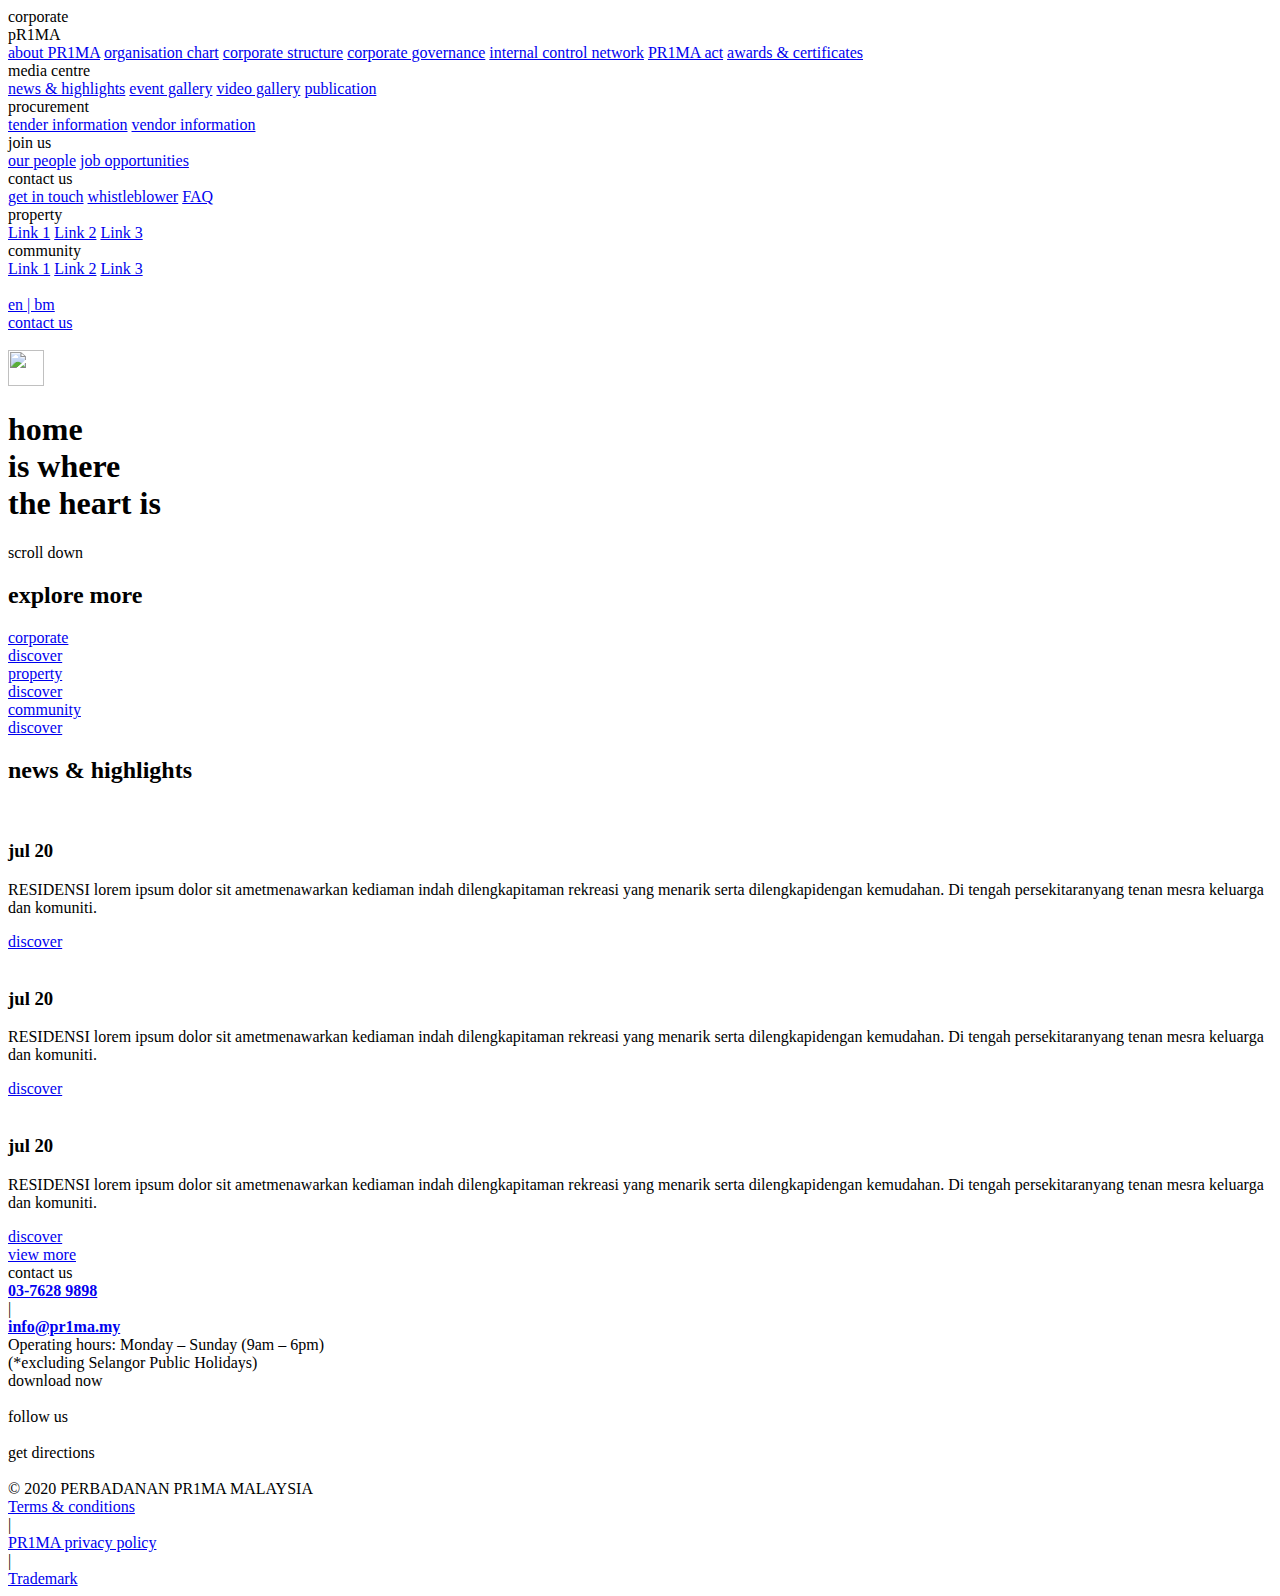
==== index.html @ 443a813d "Add files via upload" ====
<!DOCTYPE html><!--  This site was created in Webflow. http://www.webflow.com  -->
<!--  Last Published: Mon Nov 16 2020 06:58:53 GMT+0000 (Coordinated Universal Time)  -->
<html data-wf-page="5faaa7da09083e7a728474be" data-wf-site="5faaa7da09083e399f8474bd">
<head>
  <meta charset="utf-8">
  <title>PR1MA</title>
  <meta content="width=device-width, initial-scale=1" name="viewport">
  <meta content="Webflow" name="generator">
  <link href="css/normalize.css" rel="stylesheet" type="text/css">
  <link href="css/webflow.css" rel="stylesheet" type="text/css">
  <link href="css/pr1ma.webflow.css" rel="stylesheet" type="text/css">
  <script src="https://ajax.googleapis.com/ajax/libs/webfont/1.6.26/webfont.js" type="text/javascript"></script>
  <script type="text/javascript">WebFont.load({  google: {    families: ["Roboto:300,300italic,regular,500,700"]  }});</script>
  <!-- [if lt IE 9]><script src="https://cdnjs.cloudflare.com/ajax/libs/html5shiv/3.7.3/html5shiv.min.js" type="text/javascript"></script><![endif] -->
  <script type="text/javascript">!function(o,c){var n=c.documentElement,t=" w-mod-";n.className+=t+"js",("ontouchstart"in o||o.DocumentTouch&&c instanceof DocumentTouch)&&(n.className+=t+"touch")}(window,document);</script>
  <link href="images/favicon.png" rel="shortcut icon" type="image/x-icon">
  <link href="images/webclip.png" rel="apple-touch-icon">
</head>
<body>
  <div class="hero-section">
    <div data-collapse="medium" data-animation="default" data-duration="400" role="banner" class="navbar-section w-nav">
      <div class="navbar">
        <div class="navlinkwrapper">
          <div data-hover="1" data-delay="100" class="w-dropdown">
            <div class="navlinkitem w-dropdown-toggle">
              <div>corporate</div>
            </div>
            <nav class="dropdown-list w-dropdown-list">
              <div class="navlinkblock main">
                <div class="navlinkheader">
                  <div>pR1MA</div>
                </div>
                <a href="#" class="dropdown-link w-dropdown-link">about PR1MA</a>
                <a href="#" class="dropdown-link w-dropdown-link">organisation chart</a>
                <a href="#" class="dropdown-link w-dropdown-link">corporate structure</a>
                <a href="#" class="dropdown-link w-dropdown-link">corporate governance</a>
                <a href="#" class="dropdown-link w-dropdown-link">internal control network</a>
                <a href="#" class="dropdown-link w-dropdown-link">PR1MA act</a>
                <a href="#" class="dropdown-link w-dropdown-link">awards &amp; certificates</a>
              </div>
              <div class="divider"></div>
              <div class="navlinkblock">
                <div class="navlinkheader">
                  <div>media centre</div>
                </div>
                <a href="#" class="dropdown-link w-dropdown-link">news &amp; highlights</a>
                <a href="#" class="dropdown-link w-dropdown-link">event gallery</a>
                <a href="#" class="dropdown-link w-dropdown-link">video gallery</a>
                <a href="#" class="dropdown-link w-dropdown-link">publication</a>
              </div>
              <div class="divider"></div>
              <div class="navlinkblock">
                <div class="navlinkheader">
                  <div>procurement</div>
                </div>
                <a href="#" class="dropdown-link w-dropdown-link">tender information</a>
                <a href="#" class="dropdown-link w-dropdown-link">vendor information</a>
              </div>
              <div class="divider"></div>
              <div class="navlinkblock">
                <div class="navlinkheader">
                  <div>join us</div>
                </div>
                <a href="#" class="dropdown-link w-dropdown-link">our people</a>
                <a href="#" class="dropdown-link w-dropdown-link">job opportunities</a>
              </div>
              <div class="divider"></div>
              <div class="navlinkblock">
                <div class="navlinkheader">
                  <div>contact us</div>
                </div>
                <a href="#" class="dropdown-link w-dropdown-link">get in touch</a>
                <a href="#" class="dropdown-link w-dropdown-link">whistleblower</a>
                <a href="#" class="dropdown-link w-dropdown-link">FAQ</a>
              </div>
            </nav>
          </div>
          <div data-hover="1" data-delay="100" class="w-dropdown">
            <div class="navlinkitem w-dropdown-toggle">
              <div>property</div>
            </div>
            <nav class="w-dropdown-list">
              <a href="#" class="w-dropdown-link">Link 1</a>
              <a href="#" class="w-dropdown-link">Link 2</a>
              <a href="#" class="w-dropdown-link">Link 3</a>
            </nav>
          </div>
          <div data-hover="1" data-delay="100" class="w-dropdown">
            <div class="navlinkitem w-dropdown-toggle">
              <div>community</div>
            </div>
            <nav class="w-dropdown-list">
              <a href="#" class="w-dropdown-link">Link 1</a>
              <a href="#" class="w-dropdown-link">Link 2</a>
              <a href="#" class="w-dropdown-link">Link 3</a>
            </nav>
          </div>
        </div>
        <a href="index.html" aria-current="page" class="brand w-inline-block w--current"><img src="images/NavBar-Logo.svg" loading="lazy" width="128" alt=""></a>
        <div class="navlinkwrapper">
          <a href="#" class="navlinkitem w-inline-block">
            <div>en | bm</div>
          </a>
          <a href="#" class="navlinkitem w-inline-block">
            <div>contact us</div>
          </a>
          <div class="navlinkitem separator"></div>
          <a href="#" class="navlinkitem w-inline-block"><img src="images/PR1MA-User.svg" loading="lazy" width="20" alt=""></a>
          <a href="#" class="navlinkitem w-inline-block"><img src="images/PR1MA-Star.svg" loading="lazy" width="20" alt=""></a>
          <a href="#" class="navlinkitem w-inline-block"><img src="images/PR1MA-Search.svg" loading="lazy" width="20" alt=""></a>
        </div>
      </div>
      <div class="w-nav-button">
        <div class="w-icon-nav-menu"></div>
      </div>
    </div>
    <div class="herocontainer">
      <div class="socialwrapper">
        <a href="#" class="herolink w-inline-block"><img src="images/Facebook-Dark-icon.svg" loading="lazy" width="36" height="36" alt=""></a>
        <a href="#" class="w-inline-block"><img src="images/Instagram-Dark-icon.svg" loading="lazy" width="36" alt=""></a>
      </div>
      <div class="herocontent">
        <h1 class="heroh1">home <br><span class="text-span-2">is where <br>the heart is</span></h1>
        <div data-animation="slide" data-duration="500" data-infinite="1" class="heroslider w-slider">
          <div class="w-slider-mask">
            <div class="slide-2 w-slide"></div>
            <div class="slide w-slide"></div>
          </div>
          <div class="left-arrow w-slider-arrow-left">
            <div class="w-icon-slider-left"></div>
          </div>
          <div class="right-arrow w-slider-arrow-right">
            <div class="w-icon-slider-right"></div>
          </div>
          <div class="slide-nav w-slider-nav w-round"></div>
        </div>
      </div>
      <div class="scrolldown">
        <div data-w-id="afb7ff33-f8f4-1772-3a0a-4f8589d5a8f6" data-animation-type="lottie" data-src="documents/lottieflow-scroll-down-01-29327b-easey.json" data-loop="1" data-direction="1" data-autoplay="1" data-is-ix2-target="0" data-renderer="svg" data-default-duration="3.04" data-duration="0" class="lottie-animation"></div>
        <div>scroll down</div>
      </div>
    </div>
  </div>
  <div class="main-section">
    <div class="maincontainer">
      <h2>explore more</h2>
      <div class="line"></div>
      <div class="explorecontainer">
        <a href="#" class="maincard corporate w-inline-block">
          <div>corporate</div>
          <div class="button discover light">
            <div>discover</div>
          </div>
        </a>
        <a href="#" class="maincard property w-inline-block">
          <div>property</div>
          <div class="button discover light">
            <div>discover</div>
          </div>
        </a>
        <a href="#" class="maincard community w-inline-block">
          <div>community</div>
          <div class="button discover light">
            <div>discover</div>
          </div>
        </a>
      </div>
      <h2>news &amp; highlights</h2>
      <div class="line"></div>
      <div class="newscontainer">
        <div class="subcard">
          <div class="subcardimage"><img src="images/Family-at-dining-table.jpg" loading="lazy" sizes="(max-width: 479px) 118.66320037841797px, (max-width: 767px) 25vw, (max-width: 991px) 24vw, 230.00001525878906px" srcset="images/Family-at-dining-table-p-500.jpeg 500w, images/Family-at-dining-table-p-800.jpeg 800w, images/Family-at-dining-table.jpg 882w" alt="" class="newsimage"></div>
          <div class="subcardcontent">
            <h3 class="date">jul 20</h3>
            <p class="p-sub">RESIDENSI lorem ipsum dolor sit ametmenawarkan kediaman indah dilengkapitaman rekreasi yang menarik serta dilengkapidengan kemudahan. Di tengah persekitaranyang tenan mesra keluarga dan komuniti.</p>
            <a href="#" class="button discover w-inline-block">
              <div>discover</div>
            </a>
          </div>
        </div>
        <div class="subcard">
          <div class="subcardimage"><img src="images/Interior_01.jpg" loading="lazy" alt="" class="newsimage"></div>
          <div class="subcardcontent">
            <h3 class="date">jul 20</h3>
            <p class="p-sub">RESIDENSI lorem ipsum dolor sit ametmenawarkan kediaman indah dilengkapitaman rekreasi yang menarik serta dilengkapidengan kemudahan. Di tengah persekitaranyang tenan mesra keluarga dan komuniti.</p>
            <a href="#" class="button discover w-inline-block">
              <div>discover</div>
            </a>
          </div>
        </div>
        <div class="subcard">
          <div class="subcardimage"><img src="images/Interior_02.jpg" loading="lazy" alt="" class="newsimage"></div>
          <div class="subcardcontent">
            <h3 class="date">jul 20</h3>
            <p class="p-sub">RESIDENSI lorem ipsum dolor sit ametmenawarkan kediaman indah dilengkapitaman rekreasi yang menarik serta dilengkapidengan kemudahan. Di tengah persekitaranyang tenan mesra keluarga dan komuniti.</p>
            <a href="#" class="button discover w-inline-block">
              <div>discover</div>
            </a>
          </div>
        </div>
      </div>
      <a href="#" class="button viewmore w-inline-block">
        <div>view more</div>
      </a>
    </div>
  </div>
  <div class="footer-section">
    <div class="footercontainer">
      <div class="footerlinkswrapper">
        <div class="footertitle">contact us</div>
        <div class="footerlinks">
          <a href="#" class="phone"><strong>03-7628 9898</strong></a>
          <div class="text-block"><span class="text-span">|</span></div>
          <a href="mailto:info@pr1ma.my" class="email"><strong>info@pr1ma.my</strong></a>
        </div>
        <div>Operating hours: Monday – Sunday (9am – 6pm)</div>
        <div><span class="text-span">(*excluding Selangor Public Holidays)</span></div>
      </div>
      <div class="footerlinkswrapper">
        <div class="footertitle">download now</div>
        <div class="footerlinks">
          <a href="#" class="w-inline-block"><img src="images/PlayStore.svg" loading="lazy" width="100" alt=""></a>
          <a href="#" class="w-inline-block"><img src="images/AppStore.svg" loading="lazy" width="100" alt=""></a>
        </div>
      </div>
      <div class="footerlinkswrapper">
        <div class="footertitle">follow us</div>
        <div class="footerlinks">
          <a href="#" class="footerlinkitem w-inline-block"><img src="images/Facebook-icon.svg" loading="lazy" height="24" alt=""></a>
          <a href="#" class="footerlinkitem w-inline-block"><img src="images/Instagram-icon.svg" loading="lazy" height="24" alt=""></a>
          <a href="#" class="w-inline-block"><img src="images/YouTube-icon.svg" loading="lazy" height="24" alt=""></a>
        </div>
      </div>
      <div class="footerlinkswrapper">
        <div class="footertitle">get directions</div>
        <div class="footerlinks">
          <a href="#" class="footerlinkitem w-inline-block"><img src="images/GoogleMaps-icon.svg" loading="lazy" height="24" alt=""></a>
          <a href="#" class="footerlinkitem w-inline-block"><img src="images/Waze-icon.svg" loading="lazy" height="24" alt=""></a>
        </div>
      </div>
    </div>
    <div class="footercontainer bottom">
      <div class="footerlinkswrapper">
        <div><span class="text-span">© 2020 PERBADANAN PR1MA MALAYSIA</span></div>
      </div>
      <div class="footerlinkswrapper terms">
        <a href="#" class="link">Terms &amp; conditions</a>
        <div><span class="text-span">|</span></div>
        <a href="#" class="link">PR1MA privacy policy</a>
        <div><span class="text-span">|</span></div>
        <a href="#" class="link">Trademark</a>
      </div>
    </div>
  </div>
  <script src="https://d3e54v103j8qbb.cloudfront.net/js/jquery-3.5.1.min.dc5e7f18c8.js?site=5faaa7da09083e399f8474bd" type="text/javascript" integrity="sha256-9/aliU8dGd2tb6OSsuzixeV4y/faTqgFtohetphbbj0=" crossorigin="anonymous"></script>
  <script src="js/webflow.js" type="text/javascript"></script>
  <!-- [if lte IE 9]><script src="https://cdnjs.cloudflare.com/ajax/libs/placeholders/3.0.2/placeholders.min.js"></script><![endif] -->
</body>
</html>
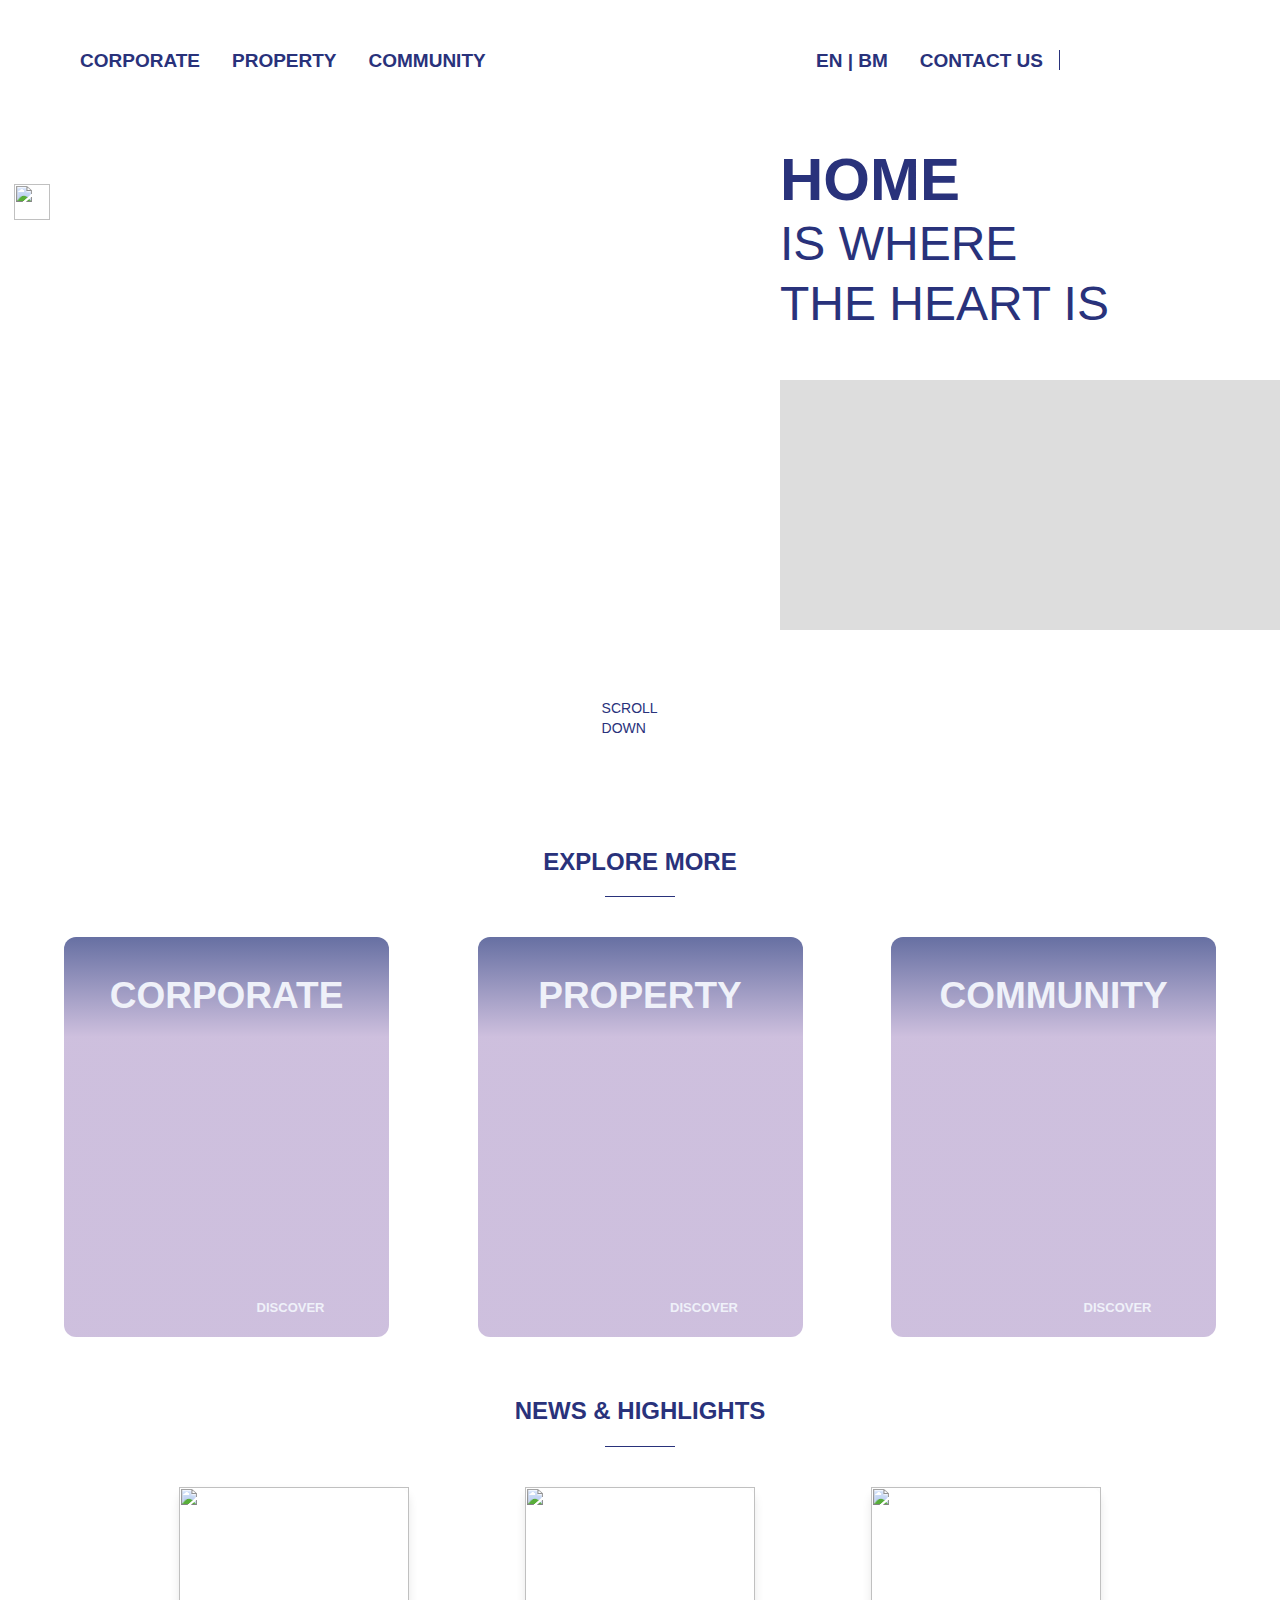
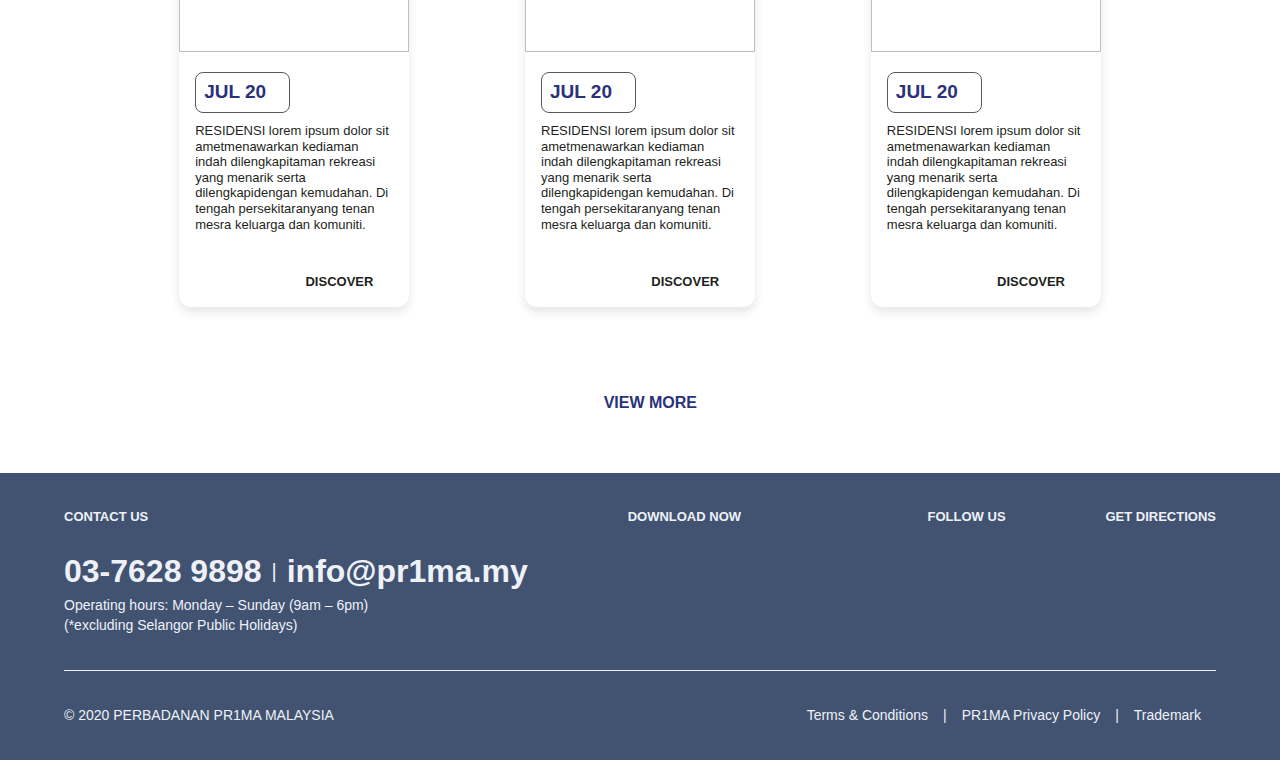
==== commit 9579c510: "Update index.html" ====
--- a/index.html
+++ b/index.html
@@ -6,9 +6,9 @@
   <title>PR1MA</title>
   <meta content="width=device-width, initial-scale=1" name="viewport">
   <meta content="Webflow" name="generator">
-  <link href="css/normalize.css" rel="stylesheet" type="text/css">
-  <link href="css/webflow.css" rel="stylesheet" type="text/css">
-  <link href="css/pr1ma.webflow.css" rel="stylesheet" type="text/css">
+  <link href="normalize.css" rel="stylesheet" type="text/css">
+  <link href="webflow.css" rel="stylesheet" type="text/css">
+  <link href="pr1ma.webflow.css" rel="stylesheet" type="text/css">
   <script src="https://ajax.googleapis.com/ajax/libs/webfont/1.6.26/webfont.js" type="text/javascript"></script>
   <script type="text/javascript">WebFont.load({  google: {    families: ["Roboto:300,300italic,regular,500,700"]  }});</script>
   <!-- [if lt IE 9]><script src="https://cdnjs.cloudflare.com/ajax/libs/html5shiv/3.7.3/html5shiv.min.js" type="text/javascript"></script><![endif] -->
@@ -256,4 +256,4 @@
   <script src="js/webflow.js" type="text/javascript"></script>
   <!-- [if lte IE 9]><script src="https://cdnjs.cloudflare.com/ajax/libs/placeholders/3.0.2/placeholders.min.js"></script><![endif] -->
 </body>
-</html>+</html>
--- a/webflow.css
+++ b/webflow.css
@@ -0,0 +1,1809 @@
+@font-face {
+  font-family: 'webflow-icons';
+  src: url("[data-uri]") format('truetype');
+  font-weight: normal;
+  font-style: normal;
+}
+[class^="w-icon-"],
+[class*=" w-icon-"] {
+  /* use !important to prevent issues with browser extensions that change fonts */
+  font-family: 'webflow-icons' !important;
+  speak: none;
+  font-style: normal;
+  font-weight: normal;
+  font-variant: normal;
+  text-transform: none;
+  line-height: 1;
+  /* Better Font Rendering =========== */
+  -webkit-font-smoothing: antialiased;
+  -moz-osx-font-smoothing: grayscale;
+}
+.w-icon-slider-right:before {
+  content: "\e600";
+}
+.w-icon-slider-left:before {
+  content: "\e601";
+}
+.w-icon-nav-menu:before {
+  content: "\e602";
+}
+.w-icon-arrow-down:before,
+.w-icon-dropdown-toggle:before {
+  content: "\e603";
+}
+.w-icon-file-upload-remove:before {
+  content: "\e900";
+}
+.w-icon-file-upload-icon:before {
+  content: "\e903";
+}
+* {
+  -webkit-box-sizing: border-box;
+  -moz-box-sizing: border-box;
+  box-sizing: border-box;
+}
+html {
+  height: 100%;
+}
+body {
+  margin: 0;
+  min-height: 100%;
+  background-color: #fff;
+  font-family: Arial, sans-serif;
+  font-size: 14px;
+  line-height: 20px;
+  color: #333;
+}
+img {
+  max-width: 100%;
+  vertical-align: middle;
+  display: inline-block;
+}
+html.w-mod-touch * {
+  background-attachment: scroll !important;
+}
+.w-block {
+  display: block;
+}
+.w-inline-block {
+  max-width: 100%;
+  display: inline-block;
+}
+.w-clearfix:before,
+.w-clearfix:after {
+  content: " ";
+  display: table;
+  grid-column-start: 1;
+  grid-row-start: 1;
+  grid-column-end: 2;
+  grid-row-end: 2;
+}
+.w-clearfix:after {
+  clear: both;
+}
+.w-hidden {
+  display: none;
+}
+.w-button {
+  display: inline-block;
+  padding: 9px 15px;
+  background-color: #3898EC;
+  color: white;
+  border: 0;
+  line-height: inherit;
+  text-decoration: none;
+  cursor: pointer;
+  border-radius: 0;
+}
+input.w-button {
+  -webkit-appearance: button;
+}
+html[data-w-dynpage] [data-w-cloak] {
+  color: transparent !important;
+}
+.w-webflow-badge,
+.w-webflow-badge * {
+  position: static;
+  left: auto;
+  top: auto;
+  right: auto;
+  bottom: auto;
+  z-index: auto;
+  display: block;
+  visibility: visible;
+  overflow: visible;
+  overflow-x: visible;
+  overflow-y: visible;
+  box-sizing: border-box;
+  width: auto;
+  height: auto;
+  max-height: none;
+  max-width: none;
+  min-height: 0;
+  min-width: 0;
+  margin: 0;
+  padding: 0;
+  float: none;
+  clear: none;
+  border: 0 none transparent;
+  border-radius: 0;
+  background: none;
+  background-image: none;
+  background-position: 0% 0%;
+  background-size: auto auto;
+  background-repeat: repeat;
+  background-origin: padding-box;
+  background-clip: border-box;
+  background-attachment: scroll;
+  background-color: transparent;
+  box-shadow: none;
+  opacity: 1.0;
+  transform: none;
+  transition: none;
+  direction: ltr;
+  font-family: inherit;
+  font-weight: inherit;
+  color: inherit;
+  font-size: inherit;
+  line-height: inherit;
+  font-style: inherit;
+  font-variant: inherit;
+  text-align: inherit;
+  letter-spacing: inherit;
+  text-decoration: inherit;
+  text-indent: 0;
+  text-transform: inherit;
+  list-style-type: disc;
+  text-shadow: none;
+  font-smoothing: auto;
+  vertical-align: baseline;
+  cursor: inherit;
+  white-space: inherit;
+  word-break: normal;
+  word-spacing: normal;
+  word-wrap: normal;
+}
+.w-webflow-badge {
+  position: fixed !important;
+  display: inline-block !important;
+  visibility: visible !important;
+  opacity: 1 !important;
+  z-index: 2147483647 !important;
+  top: auto !important;
+  right: 12px !important;
+  bottom: 12px !important;
+  left: auto !important;
+  color: #AAADB0 !important;
+  background-color: #fff !important;
+  border-radius: 3px !important;
+  padding: 6px 8px 6px 6px !important;
+  font-size: 12px !important;
+  opacity: 1.0 !important;
+  line-height: 14px !important;
+  text-decoration: none !important;
+  transform: none !important;
+  margin: 0 !important;
+  width: auto !important;
+  height: auto !important;
+  overflow: visible !important;
+  white-space: nowrap;
+  box-shadow: 0 0 0 1px rgba(0, 0, 0, 0.1), 0px 1px 3px rgba(0, 0, 0, 0.1);
+  cursor: pointer;
+}
+.w-webflow-badge > img {
+  display: inline-block !important;
+  visibility: visible !important;
+  opacity: 1 !important;
+  vertical-align: middle !important;
+}
+h1,
+h2,
+h3,
+h4,
+h5,
+h6 {
+  font-weight: bold;
+  margin-bottom: 10px;
+}
+h1 {
+  font-size: 38px;
+  line-height: 44px;
+  margin-top: 20px;
+}
+h2 {
+  font-size: 32px;
+  line-height: 36px;
+  margin-top: 20px;
+}
+h3 {
+  font-size: 24px;
+  line-height: 30px;
+  margin-top: 20px;
+}
+h4 {
+  font-size: 18px;
+  line-height: 24px;
+  margin-top: 10px;
+}
+h5 {
+  font-size: 14px;
+  line-height: 20px;
+  margin-top: 10px;
+}
+h6 {
+  font-size: 12px;
+  line-height: 18px;
+  margin-top: 10px;
+}
+p {
+  margin-top: 0;
+  margin-bottom: 10px;
+}
+blockquote {
+  margin: 0 0 10px 0;
+  padding: 10px 20px;
+  border-left: 5px solid #E2E2E2;
+  font-size: 18px;
+  line-height: 22px;
+}
+figure {
+  margin: 0;
+  margin-bottom: 10px;
+}
+figcaption {
+  margin-top: 5px;
+  text-align: center;
+}
+ul,
+ol {
+  margin-top: 0px;
+  margin-bottom: 10px;
+  padding-left: 40px;
+}
+.w-list-unstyled {
+  padding-left: 0;
+  list-style: none;
+}
+.w-embed:before,
+.w-embed:after {
+  content: " ";
+  display: table;
+  grid-column-start: 1;
+  grid-row-start: 1;
+  grid-column-end: 2;
+  grid-row-end: 2;
+}
+.w-embed:after {
+  clear: both;
+}
+.w-video {
+  width: 100%;
+  position: relative;
+  padding: 0;
+}
+.w-video iframe,
+.w-video object,
+.w-video embed {
+  position: absolute;
+  top: 0;
+  left: 0;
+  width: 100%;
+  height: 100%;
+}
+fieldset {
+  padding: 0;
+  margin: 0;
+  border: 0;
+}
+button,
+html input[type="button"],
+input[type="reset"] {
+  border: 0;
+  cursor: pointer;
+  -webkit-appearance: button;
+}
+.w-form {
+  margin: 0 0 15px;
+}
+.w-form-done {
+  display: none;
+  padding: 20px;
+  text-align: center;
+  background-color: #dddddd;
+}
+.w-form-fail {
+  display: none;
+  margin-top: 10px;
+  padding: 10px;
+  background-color: #ffdede;
+}
+label {
+  display: block;
+  margin-bottom: 5px;
+  font-weight: bold;
+}
+.w-input,
+.w-select {
+  display: block;
+  width: 100%;
+  height: 38px;
+  padding: 8px 12px;
+  margin-bottom: 10px;
+  font-size: 14px;
+  line-height: 1.428571429;
+  color: #333333;
+  vertical-align: middle;
+  background-color: #ffffff;
+  border: 1px solid #cccccc;
+}
+.w-input:-moz-placeholder,
+.w-select:-moz-placeholder {
+  color: #999;
+}
+.w-input::-moz-placeholder,
+.w-select::-moz-placeholder {
+  color: #999;
+  opacity: 1;
+}
+.w-input:-ms-input-placeholder,
+.w-select:-ms-input-placeholder {
+  color: #999;
+}
+.w-input::-webkit-input-placeholder,
+.w-select::-webkit-input-placeholder {
+  color: #999;
+}
+.w-input:focus,
+.w-select:focus {
+  border-color: #3898EC;
+  outline: 0;
+}
+.w-input[disabled],
+.w-select[disabled],
+.w-input[readonly],
+.w-select[readonly],
+fieldset[disabled] .w-input,
+fieldset[disabled] .w-select {
+  cursor: not-allowed;
+  background-color: #eeeeee;
+}
+textarea.w-input,
+textarea.w-select {
+  height: auto;
+}
+.w-select {
+  background-color: #f3f3f3;
+}
+.w-select[multiple] {
+  height: auto;
+}
+.w-form-label {
+  display: inline-block;
+  cursor: pointer;
+  font-weight: normal;
+  margin-bottom: 0px;
+}
+.w-radio {
+  display: block;
+  margin-bottom: 5px;
+  padding-left: 20px;
+}
+.w-radio:before,
+.w-radio:after {
+  content: " ";
+  display: table;
+  grid-column-start: 1;
+  grid-row-start: 1;
+  grid-column-end: 2;
+  grid-row-end: 2;
+}
+.w-radio:after {
+  clear: both;
+}
+.w-radio-input {
+  margin: 4px 0 0;
+  margin-top: 1px \9;
+  line-height: normal;
+  float: left;
+  margin-left: -20px;
+}
+.w-radio-input {
+  margin-top: 3px;
+}
+.w-file-upload {
+  display: block;
+  margin-bottom: 10px;
+}
+.w-file-upload-input {
+  width: 0.1px;
+  height: 0.1px;
+  opacity: 0;
+  overflow: hidden;
+  position: absolute;
+  z-index: -100;
+}
+.w-file-upload-default,
+.w-file-upload-uploading,
+.w-file-upload-success {
+  display: inline-block;
+  color: #333333;
+}
+.w-file-upload-error {
+  display: block;
+  margin-top: 10px;
+}
+.w-file-upload-default.w-hidden,
+.w-file-upload-uploading.w-hidden,
+.w-file-upload-error.w-hidden,
+.w-file-upload-success.w-hidden {
+  display: none;
+}
+.w-file-upload-uploading-btn {
+  display: flex;
+  font-size: 14px;
+  font-weight: normal;
+  cursor: pointer;
+  margin: 0;
+  padding: 8px 12px;
+  border: 1px solid #cccccc;
+  background-color: #fafafa;
+}
+.w-file-upload-file {
+  display: flex;
+  flex-grow: 1;
+  justify-content: space-between;
+  margin: 0;
+  padding: 8px 9px 8px 11px;
+  border: 1px solid #cccccc;
+  background-color: #fafafa;
+}
+.w-file-upload-file-name {
+  font-size: 14px;
+  font-weight: normal;
+  display: block;
+}
+.w-file-remove-link {
+  margin-top: 3px;
+  margin-left: 10px;
+  width: auto;
+  height: auto;
+  padding: 3px;
+  display: block;
+  cursor: pointer;
+}
+.w-icon-file-upload-remove {
+  margin: auto;
+  font-size: 10px;
+}
+.w-file-upload-error-msg {
+  display: inline-block;
+  color: #ea384c;
+  padding: 2px 0;
+}
+.w-file-upload-info {
+  display: inline-block;
+  line-height: 38px;
+  padding: 0 12px;
+}
+.w-file-upload-label {
+  display: inline-block;
+  font-size: 14px;
+  font-weight: normal;
+  cursor: pointer;
+  margin: 0;
+  padding: 8px 12px;
+  border: 1px solid #cccccc;
+  background-color: #fafafa;
+}
+.w-icon-file-upload-icon,
+.w-icon-file-upload-uploading {
+  display: inline-block;
+  margin-right: 8px;
+  width: 20px;
+}
+.w-icon-file-upload-uploading {
+  height: 20px;
+}
+.w-container {
+  margin-left: auto;
+  margin-right: auto;
+  max-width: 940px;
+}
+.w-container:before,
+.w-container:after {
+  content: " ";
+  display: table;
+  grid-column-start: 1;
+  grid-row-start: 1;
+  grid-column-end: 2;
+  grid-row-end: 2;
+}
+.w-container:after {
+  clear: both;
+}
+.w-container .w-row {
+  margin-left: -10px;
+  margin-right: -10px;
+}
+.w-row:before,
+.w-row:after {
+  content: " ";
+  display: table;
+  grid-column-start: 1;
+  grid-row-start: 1;
+  grid-column-end: 2;
+  grid-row-end: 2;
+}
+.w-row:after {
+  clear: both;
+}
+.w-row .w-row {
+  margin-left: 0;
+  margin-right: 0;
+}
+.w-col {
+  position: relative;
+  float: left;
+  width: 100%;
+  min-height: 1px;
+  padding-left: 10px;
+  padding-right: 10px;
+}
+.w-col .w-col {
+  padding-left: 0;
+  padding-right: 0;
+}
+.w-col-1 {
+  width: 8.33333333%;
+}
+.w-col-2 {
+  width: 16.66666667%;
+}
+.w-col-3 {
+  width: 25%;
+}
+.w-col-4 {
+  width: 33.33333333%;
+}
+.w-col-5 {
+  width: 41.66666667%;
+}
+.w-col-6 {
+  width: 50%;
+}
+.w-col-7 {
+  width: 58.33333333%;
+}
+.w-col-8 {
+  width: 66.66666667%;
+}
+.w-col-9 {
+  width: 75%;
+}
+.w-col-10 {
+  width: 83.33333333%;
+}
+.w-col-11 {
+  width: 91.66666667%;
+}
+.w-col-12 {
+  width: 100%;
+}
+.w-hidden-main {
+  display: none !important;
+}
+@media screen and (max-width: 991px) {
+  .w-container {
+    max-width: 728px;
+  }
+  .w-hidden-main {
+    display: inherit !important;
+  }
+  .w-hidden-medium {
+    display: none !important;
+  }
+  .w-col-medium-1 {
+    width: 8.33333333%;
+  }
+  .w-col-medium-2 {
+    width: 16.66666667%;
+  }
+  .w-col-medium-3 {
+    width: 25%;
+  }
+  .w-col-medium-4 {
+    width: 33.33333333%;
+  }
+  .w-col-medium-5 {
+    width: 41.66666667%;
+  }
+  .w-col-medium-6 {
+    width: 50%;
+  }
+  .w-col-medium-7 {
+    width: 58.33333333%;
+  }
+  .w-col-medium-8 {
+    width: 66.66666667%;
+  }
+  .w-col-medium-9 {
+    width: 75%;
+  }
+  .w-col-medium-10 {
+    width: 83.33333333%;
+  }
+  .w-col-medium-11 {
+    width: 91.66666667%;
+  }
+  .w-col-medium-12 {
+    width: 100%;
+  }
+  .w-col-stack {
+    width: 100%;
+    left: auto;
+    right: auto;
+  }
+}
+@media screen and (max-width: 767px) {
+  .w-hidden-main {
+    display: inherit !important;
+  }
+  .w-hidden-medium {
+    display: inherit !important;
+  }
+  .w-hidden-small {
+    display: none !important;
+  }
+  .w-row,
+  .w-container .w-row {
+    margin-left: 0;
+    margin-right: 0;
+  }
+  .w-col {
+    width: 100%;
+    left: auto;
+    right: auto;
+  }
+  .w-col-small-1 {
+    width: 8.33333333%;
+  }
+  .w-col-small-2 {
+    width: 16.66666667%;
+  }
+  .w-col-small-3 {
+    width: 25%;
+  }
+  .w-col-small-4 {
+    width: 33.33333333%;
+  }
+  .w-col-small-5 {
+    width: 41.66666667%;
+  }
+  .w-col-small-6 {
+    width: 50%;
+  }
+  .w-col-small-7 {
+    width: 58.33333333%;
+  }
+  .w-col-small-8 {
+    width: 66.66666667%;
+  }
+  .w-col-small-9 {
+    width: 75%;
+  }
+  .w-col-small-10 {
+    width: 83.33333333%;
+  }
+  .w-col-small-11 {
+    width: 91.66666667%;
+  }
+  .w-col-small-12 {
+    width: 100%;
+  }
+}
+@media screen and (max-width: 479px) {
+  .w-container {
+    max-width: none;
+  }
+  .w-hidden-main {
+    display: inherit !important;
+  }
+  .w-hidden-medium {
+    display: inherit !important;
+  }
+  .w-hidden-small {
+    display: inherit !important;
+  }
+  .w-hidden-tiny {
+    display: none !important;
+  }
+  .w-col {
+    width: 100%;
+  }
+  .w-col-tiny-1 {
+    width: 8.33333333%;
+  }
+  .w-col-tiny-2 {
+    width: 16.66666667%;
+  }
+  .w-col-tiny-3 {
+    width: 25%;
+  }
+  .w-col-tiny-4 {
+    width: 33.33333333%;
+  }
+  .w-col-tiny-5 {
+    width: 41.66666667%;
+  }
+  .w-col-tiny-6 {
+    width: 50%;
+  }
+  .w-col-tiny-7 {
+    width: 58.33333333%;
+  }
+  .w-col-tiny-8 {
+    width: 66.66666667%;
+  }
+  .w-col-tiny-9 {
+    width: 75%;
+  }
+  .w-col-tiny-10 {
+    width: 83.33333333%;
+  }
+  .w-col-tiny-11 {
+    width: 91.66666667%;
+  }
+  .w-col-tiny-12 {
+    width: 100%;
+  }
+}
+.w-widget {
+  position: relative;
+}
+.w-widget-map {
+  width: 100%;
+  height: 400px;
+}
+.w-widget-map label {
+  width: auto;
+  display: inline;
+}
+.w-widget-map img {
+  max-width: inherit;
+}
+.w-widget-map .gm-style-iw {
+  text-align: center;
+}
+.w-widget-map .gm-style-iw > button {
+  display: none !important;
+}
+.w-widget-twitter {
+  overflow: hidden;
+}
+.w-widget-twitter-count-shim {
+  display: inline-block;
+  vertical-align: top;
+  position: relative;
+  width: 28px;
+  height: 20px;
+  text-align: center;
+  background: white;
+  border: #758696 solid 1px;
+  border-radius: 3px;
+}
+.w-widget-twitter-count-shim * {
+  pointer-events: none;
+  -webkit-user-select: none;
+  -moz-user-select: none;
+  -ms-user-select: none;
+  user-select: none;
+}
+.w-widget-twitter-count-shim .w-widget-twitter-count-inner {
+  position: relative;
+  font-size: 15px;
+  line-height: 12px;
+  text-align: center;
+  color: #999;
+  font-family: serif;
+}
+.w-widget-twitter-count-shim .w-widget-twitter-count-clear {
+  position: relative;
+  display: block;
+}
+.w-widget-twitter-count-shim.w--large {
+  width: 36px;
+  height: 28px;
+}
+.w-widget-twitter-count-shim.w--large .w-widget-twitter-count-inner {
+  font-size: 18px;
+  line-height: 18px;
+}
+.w-widget-twitter-count-shim:not(.w--vertical) {
+  margin-left: 5px;
+  margin-right: 8px;
+}
+.w-widget-twitter-count-shim:not(.w--vertical).w--large {
+  margin-left: 6px;
+}
+.w-widget-twitter-count-shim:not(.w--vertical):before,
+.w-widget-twitter-count-shim:not(.w--vertical):after {
+  top: 50%;
+  left: 0;
+  border: solid transparent;
+  content: " ";
+  height: 0;
+  width: 0;
+  position: absolute;
+  pointer-events: none;
+}
+.w-widget-twitter-count-shim:not(.w--vertical):before {
+  border-color: rgba(117, 134, 150, 0);
+  border-right-color: #5d6c7b;
+  border-width: 4px;
+  margin-left: -9px;
+  margin-top: -4px;
+}
+.w-widget-twitter-count-shim:not(.w--vertical).w--large:before {
+  border-width: 5px;
+  margin-left: -10px;
+  margin-top: -5px;
+}
+.w-widget-twitter-count-shim:not(.w--vertical):after {
+  border-color: rgba(255, 255, 255, 0);
+  border-right-color: white;
+  border-width: 4px;
+  margin-left: -8px;
+  margin-top: -4px;
+}
+.w-widget-twitter-count-shim:not(.w--vertical).w--large:after {
+  border-width: 5px;
+  margin-left: -9px;
+  margin-top: -5px;
+}
+.w-widget-twitter-count-shim.w--vertical {
+  width: 61px;
+  height: 33px;
+  margin-bottom: 8px;
+}
+.w-widget-twitter-count-shim.w--vertical:before,
+.w-widget-twitter-count-shim.w--vertical:after {
+  top: 100%;
+  left: 50%;
+  border: solid transparent;
+  content: " ";
+  height: 0;
+  width: 0;
+  position: absolute;
+  pointer-events: none;
+}
+.w-widget-twitter-count-shim.w--vertical:before {
+  border-color: rgba(117, 134, 150, 0);
+  border-top-color: #5d6c7b;
+  border-width: 5px;
+  margin-left: -5px;
+}
+.w-widget-twitter-count-shim.w--vertical:after {
+  border-color: rgba(255, 255, 255, 0);
+  border-top-color: white;
+  border-width: 4px;
+  margin-left: -4px;
+}
+.w-widget-twitter-count-shim.w--vertical .w-widget-twitter-count-inner {
+  font-size: 18px;
+  line-height: 22px;
+}
+.w-widget-twitter-count-shim.w--vertical.w--large {
+  width: 76px;
+}
+.w-widget-gplus {
+  overflow: hidden;
+}
+.w-background-video {
+  position: relative;
+  overflow: hidden;
+  height: 500px;
+  color: white;
+}
+.w-background-video > video {
+  background-size: cover;
+  background-position: 50% 50%;
+  position: absolute;
+  margin: auto;
+  width: 100%;
+  height: 100%;
+  right: -100%;
+  bottom: -100%;
+  top: -100%;
+  left: -100%;
+  object-fit: cover;
+  z-index: -100;
+}
+.w-background-video > video::-webkit-media-controls-start-playback-button {
+  display: none !important;
+  -webkit-appearance: none;
+}
+.w-slider {
+  position: relative;
+  height: 300px;
+  text-align: center;
+  background: #dddddd;
+  clear: both;
+  -webkit-tap-highlight-color: rgba(0, 0, 0, 0);
+  tap-highlight-color: rgba(0, 0, 0, 0);
+}
+.w-slider-mask {
+  position: relative;
+  display: block;
+  overflow: hidden;
+  z-index: 1;
+  left: 0;
+  right: 0;
+  height: 100%;
+  white-space: nowrap;
+}
+.w-slide {
+  position: relative;
+  display: inline-block;
+  vertical-align: top;
+  width: 100%;
+  height: 100%;
+  white-space: normal;
+  text-align: left;
+}
+.w-slider-nav {
+  position: absolute;
+  z-index: 2;
+  top: auto;
+  right: 0;
+  bottom: 0;
+  left: 0;
+  margin: auto;
+  padding-top: 10px;
+  height: 40px;
+  text-align: center;
+  -webkit-tap-highlight-color: rgba(0, 0, 0, 0);
+  tap-highlight-color: rgba(0, 0, 0, 0);
+}
+.w-slider-nav.w-round > div {
+  border-radius: 100%;
+}
+.w-slider-nav.w-num > div {
+  width: auto;
+  height: auto;
+  padding: 0.2em 0.5em;
+  font-size: inherit;
+  line-height: inherit;
+}
+.w-slider-nav.w-shadow > div {
+  box-shadow: 0 0 3px rgba(51, 51, 51, 0.4);
+}
+.w-slider-nav-invert {
+  color: #fff;
+}
+.w-slider-nav-invert > div {
+  background-color: rgba(34, 34, 34, 0.4);
+}
+.w-slider-nav-invert > div.w-active {
+  background-color: #222;
+}
+.w-slider-dot {
+  position: relative;
+  display: inline-block;
+  width: 1em;
+  height: 1em;
+  background-color: rgba(255, 255, 255, 0.4);
+  cursor: pointer;
+  margin: 0 3px 0.5em;
+  transition: background-color 100ms, color 100ms;
+}
+.w-slider-dot.w-active {
+  background-color: #fff;
+}
+.w-slider-dot:focus {
+  outline: none;
+  box-shadow: 0px 0px 0px 2px #fff;
+}
+.w-slider-dot:focus.w-active {
+  box-shadow: none;
+}
+.w-slider-arrow-left,
+.w-slider-arrow-right {
+  position: absolute;
+  width: 80px;
+  top: 0;
+  right: 0;
+  bottom: 0;
+  left: 0;
+  margin: auto;
+  cursor: pointer;
+  overflow: hidden;
+  color: white;
+  font-size: 40px;
+  -webkit-tap-highlight-color: rgba(0, 0, 0, 0);
+  tap-highlight-color: rgba(0, 0, 0, 0);
+  -webkit-user-select: none;
+  -moz-user-select: none;
+  -ms-user-select: none;
+  user-select: none;
+}
+.w-slider-arrow-left [class^="w-icon-"],
+.w-slider-arrow-right [class^="w-icon-"],
+.w-slider-arrow-left [class*=" w-icon-"],
+.w-slider-arrow-right [class*=" w-icon-"] {
+  position: absolute;
+}
+.w-slider-arrow-left:focus,
+.w-slider-arrow-right:focus {
+  outline: 0;
+}
+.w-slider-arrow-left {
+  z-index: 3;
+  right: auto;
+}
+.w-slider-arrow-right {
+  z-index: 4;
+  left: auto;
+}
+.w-icon-slider-left,
+.w-icon-slider-right {
+  top: 0;
+  right: 0;
+  bottom: 0;
+  left: 0;
+  margin: auto;
+  width: 1em;
+  height: 1em;
+}
+.w-slider-aria-label {
+  border: 0;
+  clip: rect(0 0 0 0);
+  height: 1px;
+  margin: -1px;
+  overflow: hidden;
+  padding: 0;
+  position: absolute;
+  width: 1px;
+}
+.w-dropdown {
+  display: inline-block;
+  position: relative;
+  text-align: left;
+  margin-left: auto;
+  margin-right: auto;
+  z-index: 900;
+}
+.w-dropdown-btn,
+.w-dropdown-toggle,
+.w-dropdown-link {
+  position: relative;
+  vertical-align: top;
+  text-decoration: none;
+  color: #222222;
+  padding: 20px;
+  text-align: left;
+  margin-left: auto;
+  margin-right: auto;
+  white-space: nowrap;
+}
+.w-dropdown-toggle {
+  -webkit-user-select: none;
+  -moz-user-select: none;
+  -ms-user-select: none;
+  user-select: none;
+  display: inline-block;
+  cursor: pointer;
+  padding-right: 40px;
+}
+.w-dropdown-toggle:focus {
+  outline: 0;
+}
+.w-icon-dropdown-toggle {
+  position: absolute;
+  top: 0;
+  right: 0;
+  bottom: 0;
+  margin: auto;
+  margin-right: 20px;
+  width: 1em;
+  height: 1em;
+}
+.w-dropdown-list {
+  position: absolute;
+  background: #dddddd;
+  display: none;
+  min-width: 100%;
+}
+.w-dropdown-list.w--open {
+  display: block;
+}
+.w-dropdown-link {
+  padding: 10px 20px;
+  display: block;
+  color: #222222;
+}
+.w-dropdown-link.w--current {
+  color: #0082f3;
+}
+.w-dropdown-link:focus {
+  outline: 0;
+}
+@media screen and (max-width: 767px) {
+  .w-nav-brand {
+    padding-left: 10px;
+  }
+}
+/**
+ * ## Note
+ * Safari (on both iOS and OS X) does not handle viewport units (vh, vw) well.
+ * For example percentage units do not work on descendants of elements that
+ * have any dimensions expressed in viewport units. It also doesn’t handle them at
+ * all in `calc()`.
+ */
+/**
+ * Wrapper around all lightbox elements
+ *
+ * 1. Since the lightbox can receive focus, IE also gives it an outline.
+ * 2. Fixes flickering on Chrome when a transition is in progress
+ *    underneath the lightbox.
+ */
+.w-lightbox-backdrop {
+  color: #000;
+  cursor: auto;
+  font-family: serif;
+  font-size: medium;
+  font-style: normal;
+  font-variant: normal;
+  font-weight: normal;
+  letter-spacing: normal;
+  line-height: normal;
+  list-style: disc;
+  text-align: start;
+  text-indent: 0;
+  text-shadow: none;
+  text-transform: none;
+  visibility: visible;
+  white-space: normal;
+  word-break: normal;
+  word-spacing: normal;
+  word-wrap: normal;
+  position: fixed;
+  top: 0;
+  right: 0;
+  bottom: 0;
+  left: 0;
+  color: #fff;
+  font-family: "Helvetica Neue", Helvetica, Ubuntu, "Segoe UI", Verdana, sans-serif;
+  font-size: 17px;
+  line-height: 1.2;
+  font-weight: 300;
+  text-align: center;
+  background: rgba(0, 0, 0, 0.9);
+  z-index: 2000;
+  outline: 0;
+  /* 1 */
+  opacity: 0;
+  -webkit-user-select: none;
+  -moz-user-select: none;
+  -ms-user-select: none;
+  -webkit-tap-highlight-color: transparent;
+  -webkit-transform: translate(0, 0);
+  /* 2 */
+}
+/**
+ * Neat trick to bind the rubberband effect to our canvas instead of the whole
+ * document on iOS. It also prevents a bug that causes the document underneath to scroll.
+ */
+.w-lightbox-backdrop,
+.w-lightbox-container {
+  height: 100%;
+  overflow: auto;
+  -webkit-overflow-scrolling: touch;
+}
+.w-lightbox-content {
+  position: relative;
+  height: 100vh;
+  overflow: hidden;
+}
+.w-lightbox-view {
+  position: absolute;
+  width: 100vw;
+  height: 100vh;
+  opacity: 0;
+}
+.w-lightbox-view:before {
+  content: "";
+  height: 100vh;
+}
+/* .w-lightbox-content */
+.w-lightbox-group,
+.w-lightbox-group .w-lightbox-view,
+.w-lightbox-group .w-lightbox-view:before {
+  height: 86vh;
+}
+.w-lightbox-frame,
+.w-lightbox-view:before {
+  display: inline-block;
+  vertical-align: middle;
+}
+/*
+ * 1. Remove default margin set by user-agent on the <figure> element.
+ */
+.w-lightbox-figure {
+  position: relative;
+  margin: 0;
+  /* 1 */
+}
+.w-lightbox-group .w-lightbox-figure {
+  cursor: pointer;
+}
+/**
+ * IE adds image dimensions as width and height attributes on the IMG tag,
+ * but we need both width and height to be set to auto to enable scaling.
+ */
+.w-lightbox-img {
+  width: auto;
+  height: auto;
+  max-width: none;
+}
+/**
+ * 1. Reset if style is set by user on "All Images"
+ */
+.w-lightbox-image {
+  display: block;
+  float: none;
+  /* 1 */
+  max-width: 100vw;
+  max-height: 100vh;
+}
+.w-lightbox-group .w-lightbox-image {
+  max-height: 86vh;
+}
+.w-lightbox-caption {
+  position: absolute;
+  right: 0;
+  bottom: 0;
+  left: 0;
+  padding: .5em 1em;
+  background: rgba(0, 0, 0, 0.4);
+  text-align: left;
+  text-overflow: ellipsis;
+  white-space: nowrap;
+  overflow: hidden;
+}
+.w-lightbox-embed {
+  position: absolute;
+  top: 0;
+  right: 0;
+  bottom: 0;
+  left: 0;
+  width: 100%;
+  height: 100%;
+}
+.w-lightbox-control {
+  position: absolute;
+  top: 0;
+  width: 4em;
+  background-size: 24px;
+  background-repeat: no-repeat;
+  background-position: center;
+  cursor: pointer;
+  -webkit-transition: all .3s;
+  transition: all .3s;
+}
+.w-lightbox-left {
+  display: none;
+  bottom: 0;
+  left: 0;
+  /* <svg xmlns="http://www.w3.org/2000/svg" viewBox="-20 0 24 40" width="24" height="40"><g transform="rotate(45)"><path d="m0 0h5v23h23v5h-28z" opacity=".4"/><path d="m1 1h3v23h23v3h-26z" fill="#fff"/></g></svg> */
+  background-image: url("[data-uri]");
+}
+.w-lightbox-right {
+  display: none;
+  right: 0;
+  bottom: 0;
+  /* <svg xmlns="http://www.w3.org/2000/svg" viewBox="-4 0 24 40" width="24" height="40"><g transform="rotate(45)"><path d="m0-0h28v28h-5v-23h-23z" opacity=".4"/><path d="m1 1h26v26h-3v-23h-23z" fill="#fff"/></g></svg> */
+  background-image: url("[data-uri]");
+}
+/*
+ * Without specifying the with and height inside the SVG, all versions of IE render the icon too small.
+ * The bug does not seem to manifest itself if the elements are tall enough such as the above arrows.
+ * (http://stackoverflow.com/questions/16092114/background-size-differs-in-internet-explorer)
+ */
+.w-lightbox-close {
+  right: 0;
+  height: 2.6em;
+  /* <svg xmlns="http://www.w3.org/2000/svg" viewBox="-4 0 18 17" width="18" height="17"><g transform="rotate(45)"><path d="m0 0h7v-7h5v7h7v5h-7v7h-5v-7h-7z" opacity=".4"/><path d="m1 1h7v-7h3v7h7v3h-7v7h-3v-7h-7z" fill="#fff"/></g></svg> */
+  background-image: url("[data-uri]");
+  background-size: 18px;
+}
+/**
+ * 1. All IE versions add extra space at the bottom without this.
+ */
+.w-lightbox-strip {
+  position: absolute;
+  bottom: 0;
+  left: 0;
+  right: 0;
+  padding: 0 1vh;
+  line-height: 0;
+  /* 1 */
+  white-space: nowrap;
+  overflow-x: auto;
+  overflow-y: hidden;
+}
+/*
+ * 1. We use content-box to avoid having to do `width: calc(10vh + 2vw)`
+ *    which doesn’t work in Safari anyway.
+ * 2. Chrome renders images pixelated when switching to GPU. Making sure
+ *    the parent is also rendered on the GPU (by setting translate3d for
+ *    example) fixes this behavior.
+ */
+.w-lightbox-item {
+  display: inline-block;
+  width: 10vh;
+  padding: 2vh 1vh;
+  box-sizing: content-box;
+  /* 1 */
+  cursor: pointer;
+  -webkit-transform: translate3d(0, 0, 0);
+  /* 2 */
+}
+.w-lightbox-active {
+  opacity: .3;
+}
+.w-lightbox-thumbnail {
+  position: relative;
+  height: 10vh;
+  background: #222;
+  overflow: hidden;
+}
+.w-lightbox-thumbnail-image {
+  position: absolute;
+  top: 0;
+  left: 0;
+}
+.w-lightbox-thumbnail .w-lightbox-tall {
+  top: 50%;
+  width: 100%;
+  -webkit-transform: translate(0, -50%);
+  -ms-transform: translate(0, -50%);
+  transform: translate(0, -50%);
+}
+.w-lightbox-thumbnail .w-lightbox-wide {
+  left: 50%;
+  height: 100%;
+  -webkit-transform: translate(-50%, 0);
+  -ms-transform: translate(-50%, 0);
+  transform: translate(-50%, 0);
+}
+/*
+ * Spinner
+ *
+ * Absolute pixel values are used to avoid rounding errors that would cause
+ * the white spinning element to be misaligned with the track.
+ */
+.w-lightbox-spinner {
+  position: absolute;
+  top: 50%;
+  left: 50%;
+  box-sizing: border-box;
+  width: 40px;
+  height: 40px;
+  margin-top: -20px;
+  margin-left: -20px;
+  border: 5px solid rgba(0, 0, 0, 0.4);
+  border-radius: 50%;
+  -webkit-animation: spin .8s infinite linear;
+  animation: spin .8s infinite linear;
+}
+.w-lightbox-spinner:after {
+  content: "";
+  position: absolute;
+  top: -4px;
+  right: -4px;
+  bottom: -4px;
+  left: -4px;
+  border: 3px solid transparent;
+  border-bottom-color: #fff;
+  border-radius: 50%;
+}
+/*
+ * Utility classes
+ */
+.w-lightbox-hide {
+  display: none;
+}
+.w-lightbox-noscroll {
+  overflow: hidden;
+}
+@media (min-width: 768px) {
+  .w-lightbox-content {
+    height: 96vh;
+    margin-top: 2vh;
+  }
+  .w-lightbox-view,
+  .w-lightbox-view:before {
+    height: 96vh;
+  }
+  /* .w-lightbox-content */
+  .w-lightbox-group,
+  .w-lightbox-group .w-lightbox-view,
+  .w-lightbox-group .w-lightbox-view:before {
+    height: 84vh;
+  }
+  .w-lightbox-image {
+    max-width: 96vw;
+    max-height: 96vh;
+  }
+  .w-lightbox-group .w-lightbox-image {
+    max-width: 82.3vw;
+    max-height: 84vh;
+  }
+  .w-lightbox-left,
+  .w-lightbox-right {
+    display: block;
+    opacity: .5;
+  }
+  .w-lightbox-close {
+    opacity: .8;
+  }
+  .w-lightbox-control:hover {
+    opacity: 1;
+  }
+}
+.w-lightbox-inactive,
+.w-lightbox-inactive:hover {
+  opacity: 0;
+}
+.w-richtext:before,
+.w-richtext:after {
+  content: " ";
+  display: table;
+  grid-column-start: 1;
+  grid-row-start: 1;
+  grid-column-end: 2;
+  grid-row-end: 2;
+}
+.w-richtext:after {
+  clear: both;
+}
+.w-richtext[contenteditable="true"]:before,
+.w-richtext[contenteditable="true"]:after {
+  white-space: initial;
+}
+.w-richtext ol,
+.w-richtext ul {
+  overflow: hidden;
+}
+.w-richtext .w-richtext-figure-selected.w-richtext-figure-type-video div:after,
+.w-richtext .w-richtext-figure-selected[data-rt-type="video"] div:after {
+  outline: 2px solid #2895f7;
+}
+.w-richtext .w-richtext-figure-selected.w-richtext-figure-type-image div,
+.w-richtext .w-richtext-figure-selected[data-rt-type="image"] div {
+  outline: 2px solid #2895f7;
+}
+.w-richtext figure.w-richtext-figure-type-video > div:after,
+.w-richtext figure[data-rt-type="video"] > div:after {
+  content: '';
+  position: absolute;
+  display: none;
+  left: 0;
+  top: 0;
+  right: 0;
+  bottom: 0;
+}
+.w-richtext figure {
+  position: relative;
+  max-width: 60%;
+}
+.w-richtext figure > div:before {
+  cursor: default!important;
+}
+.w-richtext figure img {
+  width: 100%;
+}
+.w-richtext figure figcaption.w-richtext-figcaption-placeholder {
+  opacity: 0.6;
+}
+.w-richtext figure div {
+  /* fix incorrectly sized selection border in the data manager */
+  font-size: 0px;
+  color: transparent;
+}
+.w-richtext figure.w-richtext-figure-type-image,
+.w-richtext figure[data-rt-type="image"] {
+  display: table;
+}
+.w-richtext figure.w-richtext-figure-type-image > div,
+.w-richtext figure[data-rt-type="image"] > div {
+  display: inline-block;
+}
+.w-richtext figure.w-richtext-figure-type-image > figcaption,
+.w-richtext figure[data-rt-type="image"] > figcaption {
+  display: table-caption;
+  caption-side: bottom;
+}
+.w-richtext figure.w-richtext-figure-type-video,
+.w-richtext figure[data-rt-type="video"] {
+  width: 60%;
+  height: 0;
+}
+.w-richtext figure.w-richtext-figure-type-video iframe,
+.w-richtext figure[data-rt-type="video"] iframe {
+  position: absolute;
+  top: 0;
+  left: 0;
+  width: 100%;
+  height: 100%;
+}
+.w-richtext figure.w-richtext-figure-type-video > div,
+.w-richtext figure[data-rt-type="video"] > div {
+  width: 100%;
+}
+.w-richtext figure.w-richtext-align-center {
+  margin-right: auto;
+  margin-left: auto;
+  clear: both;
+}
+.w-richtext figure.w-richtext-align-center.w-richtext-figure-type-image > div,
+.w-richtext figure.w-richtext-align-center[data-rt-type="image"] > div {
+  max-width: 100%;
+}
+.w-richtext figure.w-richtext-align-normal {
+  clear: both;
+}
+.w-richtext figure.w-richtext-align-fullwidth {
+  width: 100%;
+  max-width: 100%;
+  text-align: center;
+  clear: both;
+  display: block;
+  margin-right: auto;
+  margin-left: auto;
+}
+.w-richtext figure.w-richtext-align-fullwidth > div {
+  display: inline-block;
+  /* padding-bottom is used for aspect ratios in video figures
+      we want the div to inherit that so hover/selection borders in the designer-canvas
+      fit right*/
+  padding-bottom: inherit;
+}
+.w-richtext figure.w-richtext-align-fullwidth > figcaption {
+  display: block;
+}
+.w-richtext figure.w-richtext-align-floatleft {
+  float: left;
+  margin-right: 15px;
+  clear: none;
+}
+.w-richtext figure.w-richtext-align-floatright {
+  float: right;
+  margin-left: 15px;
+  clear: none;
+}
+.w-nav {
+  position: relative;
+  background: #dddddd;
+  z-index: 1000;
+}
+.w-nav:before,
+.w-nav:after {
+  content: " ";
+  display: table;
+  grid-column-start: 1;
+  grid-row-start: 1;
+  grid-column-end: 2;
+  grid-row-end: 2;
+}
+.w-nav:after {
+  clear: both;
+}
+.w-nav-brand {
+  position: relative;
+  float: left;
+  text-decoration: none;
+  color: #333333;
+}
+.w-nav-link {
+  position: relative;
+  display: inline-block;
+  vertical-align: top;
+  text-decoration: none;
+  color: #222222;
+  padding: 20px;
+  text-align: left;
+  margin-left: auto;
+  margin-right: auto;
+}
+.w-nav-link.w--current {
+  color: #0082f3;
+}
+.w-nav-menu {
+  position: relative;
+  float: right;
+}
+[data-nav-menu-open] {
+  display: block !important;
+  position: absolute;
+  top: 100%;
+  left: 0;
+  right: 0;
+  background: #C8C8C8;
+  text-align: center;
+  overflow: visible;
+  min-width: 200px;
+}
+.w--nav-link-open {
+  display: block;
+  position: relative;
+}
+.w-nav-overlay {
+  position: absolute;
+  overflow: hidden;
+  display: none;
+  top: 100%;
+  left: 0;
+  right: 0;
+  width: 100%;
+}
+.w-nav-overlay [data-nav-menu-open] {
+  top: 0;
+}
+.w-nav[data-animation="over-left"] .w-nav-overlay {
+  width: auto;
+}
+.w-nav[data-animation="over-left"] .w-nav-overlay,
+.w-nav[data-animation="over-left"] [data-nav-menu-open] {
+  right: auto;
+  z-index: 1;
+  top: 0;
+}
+.w-nav[data-animation="over-right"] .w-nav-overlay {
+  width: auto;
+}
+.w-nav[data-animation="over-right"] .w-nav-overlay,
+.w-nav[data-animation="over-right"] [data-nav-menu-open] {
+  left: auto;
+  z-index: 1;
+  top: 0;
+}
+.w-nav-button {
+  position: relative;
+  float: right;
+  padding: 18px;
+  font-size: 24px;
+  display: none;
+  cursor: pointer;
+  -webkit-tap-highlight-color: rgba(0, 0, 0, 0);
+  tap-highlight-color: rgba(0, 0, 0, 0);
+  -webkit-user-select: none;
+  -moz-user-select: none;
+  -ms-user-select: none;
+  user-select: none;
+}
+.w-nav-button:focus {
+  outline: 0;
+}
+.w-nav-button.w--open {
+  background-color: #C8C8C8;
+  color: white;
+}
+.w-nav[data-collapse="all"] .w-nav-menu {
+  display: none;
+}
+.w-nav[data-collapse="all"] .w-nav-button {
+  display: block;
+}
+.w--nav-dropdown-open {
+  display: block;
+}
+.w--nav-dropdown-toggle-open {
+  display: block;
+}
+.w--nav-dropdown-list-open {
+  position: static;
+}
+@media screen and (max-width: 991px) {
+  .w-nav[data-collapse="medium"] .w-nav-menu {
+    display: none;
+  }
+  .w-nav[data-collapse="medium"] .w-nav-button {
+    display: block;
+  }
+}
+@media screen and (max-width: 767px) {
+  .w-nav[data-collapse="small"] .w-nav-menu {
+    display: none;
+  }
+  .w-nav[data-collapse="small"] .w-nav-button {
+    display: block;
+  }
+  .w-nav-brand {
+    padding-left: 10px;
+  }
+}
+@media screen and (max-width: 479px) {
+  .w-nav[data-collapse="tiny"] .w-nav-menu {
+    display: none;
+  }
+  .w-nav[data-collapse="tiny"] .w-nav-button {
+    display: block;
+  }
+}
+.w-tabs {
+  position: relative;
+}
+.w-tabs:before,
+.w-tabs:after {
+  content: " ";
+  display: table;
+  grid-column-start: 1;
+  grid-row-start: 1;
+  grid-column-end: 2;
+  grid-row-end: 2;
+}
+.w-tabs:after {
+  clear: both;
+}
+.w-tab-menu {
+  position: relative;
+}
+.w-tab-link {
+  position: relative;
+  display: inline-block;
+  vertical-align: top;
+  text-decoration: none;
+  padding: 9px 30px;
+  text-align: left;
+  cursor: pointer;
+  color: #222222;
+  background-color: #dddddd;
+}
+.w-tab-link.w--current {
+  background-color: #C8C8C8;
+}
+.w-tab-link:focus {
+  outline: 0;
+}
+.w-tab-content {
+  position: relative;
+  display: block;
+  overflow: hidden;
+}
+.w-tab-pane {
+  position: relative;
+  display: none;
+}
+.w--tab-active {
+  display: block;
+}
+@media screen and (max-width: 479px) {
+  .w-tab-link {
+    display: block;
+  }
+}
+.w-ix-emptyfix:after {
+  content: "";
+}
+@keyframes spin {
+  0% {
+    transform: rotate(0deg);
+  }
+  100% {
+    transform: rotate(360deg);
+  }
+}
+.w-dyn-empty {
+  padding: 10px;
+  background-color: #dddddd;
+}
+.w-dyn-hide {
+  display: none !important;
+}
+.w-dyn-bind-empty {
+  display: none !important;
+}
+.w-condition-invisible {
+  display: none !important;
+}
--- a/pr1ma.webflow.css
+++ b/pr1ma.webflow.css
@@ -0,0 +1,7240 @@
+.w-form-formradioinput--inputType-custom {
+  border-top-width: 1px;
+  border-bottom-width: 1px;
+  border-left-width: 1px;
+  border-right-width: 1px;
+  border-top-color: #ccc;
+  border-bottom-color: #ccc;
+  border-left-color: #ccc;
+  border-right-color: #ccc;
+  border-top-style: solid;
+  border-bottom-style: solid;
+  border-left-style: solid;
+  border-right-style: solid;
+  width: 12px;
+  height: 12px;
+  border-bottom-left-radius: 50%;
+  border-bottom-right-radius: 50%;
+  border-top-left-radius: 50%;
+  border-top-right-radius: 50%;
+}
+
+.w-form-formradioinput--inputType-custom.w--redirected-focus {
+  box-shadow: 0px 0px 3px 1px #3898ec;
+}
+
+.w-form-formradioinput--inputType-custom.w--redirected-checked {
+  border-top-width: 4px;
+  border-bottom-width: 4px;
+  border-left-width: 4px;
+  border-right-width: 4px;
+  border-top-color: #3898ec;
+  border-bottom-color: #3898ec;
+  border-left-color: #3898ec;
+  border-right-color: #3898ec;
+}
+
+.w-form-formrecaptcha {
+  margin-bottom: 8px;
+}
+
+body {
+  font-family: Roboto, sans-serif;
+  color: #231f20;
+  font-size: 14px;
+  line-height: 20px;
+}
+
+h1 {
+  margin-top: 20px;
+  margin-bottom: 10px;
+  color: #29327b;
+  font-size: 32px;
+  line-height: 1.2;
+  font-weight: 700;
+  text-transform: uppercase;
+}
+
+h2 {
+  margin-top: 20px;
+  margin-bottom: 10px;
+  color: #29327b;
+  font-size: 24px;
+  line-height: 1.2;
+  font-weight: 700;
+  text-transform: uppercase;
+}
+
+h3 {
+  margin-top: 20px;
+  margin-bottom: 10px;
+  color: #29327b;
+  font-size: 19px;
+  line-height: 1.2;
+  font-weight: 700;
+  text-transform: uppercase;
+}
+
+p {
+  margin-bottom: 10px;
+  font-size: 16px;
+  line-height: 1.2;
+  font-weight: 300;
+}
+
+.heading {
+  line-height: 1.2;
+}
+
+.paragraph {
+  line-height: 1.3;
+}
+
+.p-sub {
+  font-size: 13px;
+}
+
+.p-term {
+  font-size: 13px;
+  font-weight: 700;
+}
+
+.styleguide {
+  padding: 2%;
+}
+
+.colours {
+  display: -ms-grid;
+  display: grid;
+  margin-top: 40px;
+  margin-bottom: 40px;
+  grid-auto-columns: 1fr;
+  grid-column-gap: 16px;
+  grid-row-gap: 16px;
+  -ms-grid-columns: 1fr 1fr 1fr 1fr 1fr;
+  grid-template-columns: 1fr 1fr 1fr 1fr 1fr;
+  -ms-grid-rows: auto auto;
+  grid-template-rows: auto auto;
+}
+
+.colour {
+  width: 72px;
+  height: 72px;
+}
+
+.colour._2a357b {
+  background-color: #2a357b;
+}
+
+.colour._425471 {
+  background-color: #94866b;
+}
+
+.colour.fbb832 {
+  background-color: #fbb832;
+}
+
+.colour._04b6ab {
+  background-color: #04b6ab;
+}
+
+.colour._94866b {
+  background-color: #94866b;
+}
+
+.colour.eff1f9 {
+  background-color: #eff1f9;
+}
+
+.colour.d6edea {
+  background-color: #d6edea;
+}
+
+.colour.ede9e9 {
+  background-color: #ede9e9;
+}
+
+.colour.bcbec0 {
+  background-color: #bcbec0;
+}
+
+.colour._58595b {
+  background-color: #58595b;
+}
+
+.buttonsblock {
+  display: -ms-grid;
+  display: grid;
+  margin-bottom: 40px;
+  grid-auto-columns: 1fr;
+  grid-column-gap: 16px;
+  grid-row-gap: 16px;
+  -ms-grid-columns: 1fr 1fr 1fr 1fr 1fr 1fr;
+  grid-template-columns: 1fr 1fr 1fr 1fr 1fr 1fr;
+  -ms-grid-rows: auto auto;
+  grid-template-rows: auto auto;
+}
+
+.button {
+  display: -webkit-box;
+  display: -webkit-flex;
+  display: -ms-flexbox;
+  display: flex;
+  width: 7em;
+  height: 3em;
+  padding: 2% 2% 0%;
+  -webkit-box-pack: center;
+  -webkit-justify-content: center;
+  -ms-flex-pack: center;
+  justify-content: center;
+  -webkit-box-align: end;
+  -webkit-align-items: flex-end;
+  -ms-flex-align: end;
+  align-items: flex-end;
+  background-image: url('../images/PR1MAButtonIcon.svg');
+  background-position: 100% 0%;
+  background-size: contain;
+  background-repeat: no-repeat;
+  color: #29327b;
+  font-size: 16px;
+  line-height: 1.5;
+  font-weight: 700;
+  text-transform: uppercase;
+}
+
+.button.viewmore {
+  width: 10em;
+  -webkit-box-pack: end;
+  -webkit-justify-content: flex-end;
+  -ms-flex-pack: end;
+  justify-content: flex-end;
+  text-decoration: none;
+}
+
+.button.loadmore {
+  width: 10em;
+  margin-top: 5%;
+  -webkit-box-pack: justify;
+  -webkit-justify-content: space-between;
+  -ms-flex-pack: justify;
+  justify-content: space-between;
+  text-decoration: none;
+}
+
+.button.back {
+  text-decoration: none;
+}
+
+.button.login {
+  text-decoration: none;
+}
+
+.button.submit {
+  text-decoration: none;
+}
+
+.button.discover {
+  width: 100%;
+  margin-top: 5%;
+  padding-right: 10%;
+  -webkit-box-pack: end;
+  -webkit-justify-content: flex-end;
+  -ms-flex-pack: end;
+  justify-content: flex-end;
+  background-image: url('../images/PR1MAButtonIconBlack.svg');
+  color: #231f20;
+  font-size: 13px;
+  text-decoration: none;
+}
+
+.button.discover.light {
+  background-image: url('../images/PR1MADiscoverButtonLight.svg');
+  color: #eff1f9;
+}
+
+.button.projeklain {
+  width: 12em;
+  -webkit-box-pack: end;
+  -webkit-justify-content: flex-end;
+  -ms-flex-pack: end;
+  justify-content: flex-end;
+  text-decoration: none;
+}
+
+.button.futurelaunches {
+  width: 12em;
+  -webkit-box-pack: center;
+  -webkit-justify-content: center;
+  -ms-flex-pack: center;
+  justify-content: center;
+  color: #29327b;
+  text-decoration: none;
+}
+
+.button.futurelaunch {
+  width: 12em;
+  -webkit-box-pack: end;
+  -webkit-justify-content: flex-end;
+  -ms-flex-pack: end;
+  justify-content: flex-end;
+  text-decoration: none;
+}
+
+.button.registernow {
+  width: 100%;
+  margin-top: 5%;
+  -webkit-box-pack: end;
+  -webkit-justify-content: flex-end;
+  -ms-flex-pack: end;
+  justify-content: flex-end;
+  text-decoration: none;
+}
+
+.button-lined {
+  display: -webkit-box;
+  display: -webkit-flex;
+  display: -ms-flexbox;
+  display: flex;
+  width: 130px;
+  height: 50px;
+  padding: 14px;
+  -webkit-box-pack: center;
+  -webkit-justify-content: center;
+  -ms-flex-pack: center;
+  justify-content: center;
+  -webkit-box-align: center;
+  -webkit-align-items: center;
+  -ms-flex-align: center;
+  align-items: center;
+  border: 0.3px solid #000;
+  border-radius: 3px;
+  font-size: 16px;
+  font-weight: 700;
+  text-transform: uppercase;
+}
+
+.button-lined.back {
+  color: #231f20;
+  text-decoration: none;
+}
+
+.button-lined.preview {
+  color: #231f20;
+  text-decoration: none;
+}
+
+.button-lined.save {
+  color: #231f20;
+  text-decoration: none;
+}
+
+.button-lined.allyear {
+  width: 200px;
+  color: #231f20;
+  text-decoration: none;
+}
+
+.button-icon {
+  margin-right: 10px;
+}
+
+.image {
+  margin-left: 10px;
+}
+
+.navbar {
+  position: relative;
+  display: -webkit-box;
+  display: -webkit-flex;
+  display: -ms-flexbox;
+  display: flex;
+  height: 120px;
+  padding-right: 5%;
+  padding-left: 5%;
+  -webkit-box-pack: justify;
+  -webkit-justify-content: space-between;
+  -ms-flex-pack: justify;
+  justify-content: space-between;
+}
+
+.brand {
+  position: relative;
+  z-index: 999;
+  display: -webkit-box;
+  display: -webkit-flex;
+  display: -ms-flexbox;
+  display: flex;
+  width: 200px;
+  -webkit-box-pack: center;
+  -webkit-justify-content: center;
+  -ms-flex-pack: center;
+  justify-content: center;
+  -webkit-box-align: center;
+  -webkit-align-items: center;
+  -ms-flex-align: center;
+  align-items: center;
+}
+
+.navlinkwrapper {
+  position: static;
+  display: -webkit-box;
+  display: -webkit-flex;
+  display: -ms-flexbox;
+  display: flex;
+  -webkit-box-pack: justify;
+  -webkit-justify-content: space-between;
+  -ms-flex-pack: justify;
+  justify-content: space-between;
+  -webkit-box-align: center;
+  -webkit-align-items: center;
+  -ms-flex-align: center;
+  align-items: center;
+}
+
+.navlinkitem {
+  padding: 16px;
+  color: #29327b;
+  font-size: 19px;
+  line-height: 1;
+  font-weight: 700;
+  text-decoration: none;
+  text-transform: uppercase;
+}
+
+.navlinkitem.separator {
+  display: -webkit-box;
+  display: -webkit-flex;
+  display: -ms-flexbox;
+  display: flex;
+  width: 1px;
+  height: 20px;
+  padding: 0px;
+  background-color: #29327b;
+}
+
+.navlinkitem.old {
+  display: none;
+}
+
+.navbar-section {
+  position: static;
+  background-color: #fff;
+}
+
+.footer-section {
+  padding-right: 5%;
+  padding-left: 5%;
+  background-color: #415370;
+  color: #eff1f9;
+  font-weight: 500;
+}
+
+.footercontainer {
+  display: -webkit-box;
+  display: -webkit-flex;
+  display: -ms-flexbox;
+  display: flex;
+  padding: 3% 0%;
+  -webkit-box-pack: justify;
+  -webkit-justify-content: space-between;
+  -ms-flex-pack: justify;
+  justify-content: space-between;
+}
+
+.footercontainer.bottom {
+  border-top: 0.1px solid #eff1f9;
+}
+
+.footerlinkswrapper {
+  display: -webkit-box;
+  display: -webkit-flex;
+  display: -ms-flexbox;
+  display: flex;
+  -webkit-box-orient: vertical;
+  -webkit-box-direction: normal;
+  -webkit-flex-direction: column;
+  -ms-flex-direction: column;
+  flex-direction: column;
+  -webkit-box-pack: start;
+  -webkit-justify-content: flex-start;
+  -ms-flex-pack: start;
+  justify-content: flex-start;
+  -webkit-box-align: start;
+  -webkit-align-items: flex-start;
+  -ms-flex-align: start;
+  align-items: flex-start;
+}
+
+.footerlinkswrapper.terms {
+  -webkit-box-orient: horizontal;
+  -webkit-box-direction: normal;
+  -webkit-flex-direction: row;
+  -ms-flex-direction: row;
+  flex-direction: row;
+}
+
+.footertitle {
+  color: #eff1f9;
+  font-size: 13px;
+  font-weight: 700;
+  text-transform: uppercase;
+}
+
+.phone {
+  margin-right: 10px;
+  color: #eff1f9;
+  font-size: 32px;
+  line-height: 1.5;
+  font-weight: 700;
+  text-decoration: none;
+}
+
+.email {
+  margin-left: 10px;
+  color: #eff1f9;
+  font-size: 32px;
+  line-height: 1.5;
+  font-weight: 700;
+  text-decoration: none;
+}
+
+.footerlinks {
+  display: -webkit-box;
+  display: -webkit-flex;
+  display: -ms-flexbox;
+  display: flex;
+  margin-top: 20px;
+  -webkit-box-align: center;
+  -webkit-align-items: center;
+  -ms-flex-align: center;
+  align-items: center;
+}
+
+.footerlinkitem {
+  display: -webkit-box;
+  display: -webkit-flex;
+  display: -ms-flexbox;
+  display: flex;
+  margin-right: 10px;
+}
+
+.text-span {
+  font-weight: 300;
+  letter-spacing: 0px;
+}
+
+.link {
+  padding-right: 15px;
+  padding-left: 15px;
+  color: #eff1f9;
+  font-weight: 300;
+  text-decoration: none;
+  text-transform: capitalize;
+}
+
+.phone-copy {
+  color: #eff1f9;
+  font-size: 32px;
+  line-height: 1.5;
+  font-weight: 700;
+  text-decoration: none;
+}
+
+.text-block {
+  font-size: 20px;
+  line-height: 1;
+}
+
+.hero-section {
+  display: -webkit-box;
+  display: -webkit-flex;
+  display: -ms-flexbox;
+  display: flex;
+  margin-right: auto;
+  margin-left: auto;
+  padding-right: 0%;
+  padding-left: 0%;
+  -webkit-box-orient: vertical;
+  -webkit-box-direction: normal;
+  -webkit-flex-direction: column;
+  -ms-flex-direction: column;
+  flex-direction: column;
+  -webkit-box-pack: center;
+  -webkit-justify-content: center;
+  -ms-flex-pack: center;
+  justify-content: center;
+}
+
+.herocontainer {
+  position: relative;
+  display: -webkit-box;
+  display: -webkit-flex;
+  display: -ms-flexbox;
+  display: flex;
+  height: 650px;
+  -webkit-box-pack: justify;
+  -webkit-justify-content: space-between;
+  -ms-flex-pack: justify;
+  justify-content: space-between;
+  background-image: url('../images/Malaysian-family-looking-at-ipad.jpg');
+  background-position: 0% 100%;
+  background-size: cover;
+  background-repeat: no-repeat;
+}
+
+.herocontainer.about {
+  background-image: url('../images/PR1MA-Team-photo.jpg');
+  background-position: 50% 50%;
+}
+
+.herocontainer.subsidiaries {
+  margin-top: 0px;
+  background-image: url('../images/PR1MA-Subsidiaries.jpg');
+  background-position: 50% 50%;
+}
+
+.herocontainer.homes {
+  background-image: url('../images/Malaysian-family-playing-jenga.jpg');
+  background-position: 50% 50%;
+}
+
+.herocontainer.promotion {
+  -webkit-box-orient: vertical;
+  -webkit-box-direction: normal;
+  -webkit-flex-direction: column;
+  -ms-flex-direction: column;
+  flex-direction: column;
+  -webkit-box-pack: start;
+  -webkit-justify-content: flex-start;
+  -ms-flex-pack: start;
+  justify-content: flex-start;
+  background-color: #ede9e9;
+  background-image: none;
+}
+
+.herocontainer.promotion.detailed {
+  background-color: #f0b4b2;
+}
+
+.herocontainer.contactus {
+  background-image: url('../images/Prima_Website_1200x768_06_ContactUs_FA.jpg');
+  background-position: 50% 50%;
+  background-size: cover;
+}
+
+.herocontainer.joinus {
+  margin-top: 0px;
+  background-image: url('../images/Join-Us.jpg');
+}
+
+.herocontainer.videogallery {
+  background-image: url('../images/VideoGalleryHero.jpg');
+  background-position: 50% 50%;
+}
+
+.herocontainer.eventgallery {
+  background-image: url('../images/VideoGalleryHero.jpg');
+  background-position: 50% 50%;
+}
+
+.herocontainer.newshighlights {
+  background-image: url('../images/NewsHero.jpg');
+  background-position: 50% 50%;
+}
+
+.herocontainer.community {
+  background-image: url('../images/AboutCommunity.jpg');
+  background-position: 50% 50%;
+}
+
+.herocontainer.tenderinfo {
+  background-image: url('../images/TenderInfo.jpg');
+  background-position: 50% 50%;
+  background-size: cover;
+}
+
+.herocontainer.commercial {
+  -webkit-box-orient: vertical;
+  -webkit-box-direction: normal;
+  -webkit-flex-direction: column;
+  -ms-flex-direction: column;
+  flex-direction: column;
+  -webkit-box-align: end;
+  -webkit-align-items: flex-end;
+  -ms-flex-align: end;
+  align-items: flex-end;
+  background-image: url('../images/Commercial-HeroImg.png');
+  background-position: 50% 50%;
+  background-size: auto;
+}
+
+.main-section {
+  margin-right: auto;
+  margin-left: auto;
+  padding-right: 5%;
+  padding-left: 5%;
+}
+
+.main-section.promo {
+  background-color: #82bbc1;
+}
+
+.main-section.homesdetail {
+  background-image: -webkit-gradient(linear, left top, left bottom, from(#96d5d2), to(#84c2ea));
+  background-image: linear-gradient(180deg, #96d5d2, #84c2ea);
+}
+
+.main-section.homesdetail.fullysold {
+  background-image: -webkit-gradient(linear, left top, left bottom, from(#fff9ae), to(#b1ded3));
+  background-image: linear-gradient(180deg, #fff9ae, #b1ded3);
+}
+
+.main-section.events {
+  background-color: #eef0f9;
+}
+
+.main-section.commercialdetail {
+  background-image: linear-gradient(142deg, #6d51a0, #5cc4bd);
+}
+
+.main-section.commercialdetail.fullysold {
+  background-image: -webkit-gradient(linear, left top, left bottom, from(#fff9ae), to(#b1ded3));
+  background-image: linear-gradient(180deg, #fff9ae, #b1ded3);
+}
+
+.maincontainer {
+  display: -webkit-box;
+  display: -webkit-flex;
+  display: -ms-flexbox;
+  display: flex;
+  padding-top: 5%;
+  padding-bottom: 5%;
+  -webkit-box-orient: vertical;
+  -webkit-box-direction: normal;
+  -webkit-flex-direction: column;
+  -ms-flex-direction: column;
+  flex-direction: column;
+  -webkit-box-pack: center;
+  -webkit-justify-content: center;
+  -ms-flex-pack: center;
+  justify-content: center;
+  -webkit-box-align: center;
+  -webkit-align-items: center;
+  -ms-flex-align: center;
+  align-items: center;
+}
+
+.explorecontainer {
+  display: -webkit-box;
+  display: -webkit-flex;
+  display: -ms-flexbox;
+  display: flex;
+  width: 100%;
+  margin-top: 40px;
+  margin-bottom: 40px;
+  -webkit-box-orient: horizontal;
+  -webkit-box-direction: normal;
+  -webkit-flex-direction: row;
+  -ms-flex-direction: row;
+  flex-direction: row;
+  -webkit-box-pack: justify;
+  -webkit-justify-content: space-between;
+  -ms-flex-pack: justify;
+  justify-content: space-between;
+  -webkit-box-align: center;
+  -webkit-align-items: center;
+  -ms-flex-align: center;
+  align-items: center;
+}
+
+.newscontainer {
+  display: -webkit-box;
+  display: -webkit-flex;
+  display: -ms-flexbox;
+  display: flex;
+  width: 100%;
+  margin-top: 40px;
+  margin-bottom: 60px;
+  padding-right: 10%;
+  padding-left: 10%;
+  -webkit-box-orient: horizontal;
+  -webkit-box-direction: normal;
+  -webkit-flex-direction: row;
+  -ms-flex-direction: row;
+  flex-direction: row;
+  -webkit-box-pack: justify;
+  -webkit-justify-content: space-between;
+  -ms-flex-pack: justify;
+  justify-content: space-between;
+  -webkit-box-align: center;
+  -webkit-align-items: center;
+  -ms-flex-align: center;
+  align-items: center;
+}
+
+.line {
+  width: 5em;
+  height: 1px;
+  margin-top: 10px;
+  background-color: #29327b;
+}
+
+.line.gap {
+  margin-bottom: 20px;
+}
+
+.line.long {
+  width: 95%;
+  height: 1px;
+  background-color: rgba(41, 50, 123, 0.5);
+}
+
+.line._4s {
+  width: 100%;
+  height: 1px;
+  margin-bottom: 10px;
+  background-color: rgba(41, 50, 123, 0.5);
+}
+
+.maincard {
+  display: -webkit-box;
+  display: -webkit-flex;
+  display: -ms-flexbox;
+  display: flex;
+  width: 325px;
+  height: 400px;
+  padding: 40px 40px 20px;
+  -webkit-box-orient: vertical;
+  -webkit-box-direction: normal;
+  -webkit-flex-direction: column;
+  -ms-flex-direction: column;
+  flex-direction: column;
+  -webkit-box-pack: justify;
+  -webkit-justify-content: space-between;
+  -ms-flex-pack: justify;
+  justify-content: space-between;
+  -webkit-box-align: center;
+  -webkit-align-items: center;
+  -ms-flex-align: center;
+  align-items: center;
+  border-radius: 12px;
+  background-image: -webkit-gradient(linear, left top, left bottom, from(transparent), to(rgba(41, 50, 123, 0.48))), -webkit-gradient(linear, left top, left bottom, from(rgba(38, 51, 123, 0.7)), color-stop(39%, rgba(92, 45, 145, 0.3))), url('https://d3e54v103j8qbb.cloudfront.net/img/background-image.svg');
+  background-image: linear-gradient(180deg, transparent, rgba(41, 50, 123, 0.48)), linear-gradient(180deg, rgba(38, 51, 123, 0.7), rgba(92, 45, 145, 0.3) 39%), url('https://d3e54v103j8qbb.cloudfront.net/img/background-image.svg');
+  background-position: 0px 0px, 0px 0px, 50% 50%;
+  background-size: auto, auto, cover;
+  background-repeat: repeat, repeat, no-repeat;
+  color: #eff1f9;
+  font-size: 37px;
+  line-height: 1;
+  font-weight: 700;
+  text-transform: uppercase;
+}
+
+.maincard.community {
+  background-image: -webkit-gradient(linear, left top, left bottom, from(rgba(38, 51, 123, 0.7)), color-stop(25%, rgba(92, 45, 145, 0.3))), url('../images/Family-playing-jenga.jpg');
+  background-image: linear-gradient(180deg, rgba(38, 51, 123, 0.7), rgba(92, 45, 145, 0.3) 25%), url('../images/Family-playing-jenga.jpg');
+  background-position: 0px 0px, 50% 50%;
+  background-size: auto, cover;
+  background-repeat: repeat, no-repeat;
+  text-decoration: none;
+}
+
+.maincard.property {
+  width: 325px;
+  height: 400px;
+  background-image: -webkit-gradient(linear, left top, left bottom, from(rgba(38, 51, 123, 0.7)), color-stop(25%, rgba(92, 45, 145, 0.3))), url('../images/Property-exec-explaining-to-customer.jpg');
+  background-image: linear-gradient(180deg, rgba(38, 51, 123, 0.7), rgba(92, 45, 145, 0.3) 25%), url('../images/Property-exec-explaining-to-customer.jpg');
+  background-position: 0px 0px, 40% 50%;
+  background-size: auto, cover;
+  background-repeat: repeat, no-repeat;
+  text-decoration: none;
+}
+
+.maincard.corporate {
+  background-image: -webkit-gradient(linear, left top, left bottom, from(rgba(38, 51, 123, 0.7)), color-stop(25%, rgba(92, 45, 145, 0.3))), url('../images/PR1MA-Team-photo.jpg');
+  background-image: linear-gradient(180deg, rgba(38, 51, 123, 0.7), rgba(92, 45, 145, 0.3) 25%), url('../images/PR1MA-Team-photo.jpg');
+  background-position: 0px 0px, 50% 50%;
+  background-size: auto, cover;
+  background-repeat: repeat, no-repeat;
+  text-decoration: none;
+}
+
+.subcard {
+  width: 230px;
+  padding: 0px;
+  border-radius: 12px;
+  box-shadow: 0 5px 10px 0 rgba(0, 0, 0, 0.1);
+}
+
+.subcard.promotion {
+  width: 300px;
+}
+
+.maincardheader {
+  color: #eff1f9;
+}
+
+.subcardimage {
+  height: 165px;
+}
+
+.subcardimage.promotion {
+  overflow: hidden;
+  height: auto;
+  border-radius: 12px;
+}
+
+.subcardcontent {
+  display: -webkit-box;
+  display: -webkit-flex;
+  display: -ms-flexbox;
+  display: flex;
+  padding: 0px 16px 16px;
+  -webkit-box-orient: vertical;
+  -webkit-box-direction: normal;
+  -webkit-flex-direction: column;
+  -ms-flex-direction: column;
+  flex-direction: column;
+  -webkit-box-pack: justify;
+  -webkit-justify-content: space-between;
+  -ms-flex-pack: justify;
+  justify-content: space-between;
+}
+
+.socialwrapper {
+  display: -webkit-box;
+  display: -webkit-flex;
+  display: -ms-flexbox;
+  display: flex;
+  width: 5%;
+  padding-top: 5%;
+  -webkit-box-orient: vertical;
+  -webkit-box-direction: normal;
+  -webkit-flex-direction: column;
+  -ms-flex-direction: column;
+  flex-direction: column;
+  -webkit-box-align: center;
+  -webkit-align-items: center;
+  -ms-flex-align: center;
+  align-items: center;
+}
+
+.herolink {
+  margin-bottom: 20px;
+}
+
+.herocontent {
+  display: -webkit-box;
+  display: -webkit-flex;
+  display: -ms-flexbox;
+  display: flex;
+  width: 500px;
+  padding-top: 10px;
+  padding-bottom: 40px;
+  -webkit-box-orient: vertical;
+  -webkit-box-direction: normal;
+  -webkit-flex-direction: column;
+  -ms-flex-direction: column;
+  flex-direction: column;
+  -webkit-box-pack: start;
+  -webkit-justify-content: flex-start;
+  -ms-flex-pack: start;
+  justify-content: flex-start;
+  -webkit-box-align: start;
+  -webkit-align-items: flex-start;
+  -ms-flex-align: start;
+  align-items: flex-start;
+}
+
+.text-span-2 {
+  font-size: 48px;
+  line-height: 0.4;
+  font-weight: 300;
+}
+
+.heroh1 {
+  font-size: 60px;
+  line-height: 1;
+}
+
+.heroh1.commercial {
+  color: #fff;
+}
+
+.heroslider {
+  width: 100%;
+  height: 250px;
+  margin-top: 40px;
+}
+
+.date {
+  width: 5em;
+  padding: 8px;
+  border-style: solid;
+  border-width: 0.5px;
+  border-color: #58595b;
+  border-radius: 8px;
+}
+
+.left-arrow {
+  display: none;
+}
+
+.right-arrow {
+  display: none;
+}
+
+.slide {
+  background-image: url('../images/Web-Banner-Landscape_1200-x-628_FA_ENG.jpg');
+  background-position: 0% 50%;
+  background-size: cover;
+  background-repeat: no-repeat;
+}
+
+.slide.commercial {
+  background-image: url('../images/Commercial-slider.png');
+  background-position: 50% 100%;
+}
+
+.slide-nav {
+  top: 115%;
+}
+
+.slide-2 {
+  background-image: url('../images/Slide1.svg');
+  background-position: 0% 0%;
+  background-size: cover;
+  background-repeat: no-repeat;
+}
+
+.slide-2.commercial {
+  background-image: url('../images/Commercial-slider.png');
+  background-position: 50% 100%;
+  background-size: cover;
+}
+
+.newsimage {
+  width: 100%;
+  height: 165px;
+}
+
+.scrolldown {
+  position: absolute;
+  left: 47%;
+  top: auto;
+  right: 50%;
+  bottom: 5%;
+  display: -webkit-box;
+  display: -webkit-flex;
+  display: -ms-flexbox;
+  display: flex;
+  width: 7em;
+  -webkit-box-orient: vertical;
+  -webkit-box-direction: normal;
+  -webkit-flex-direction: column;
+  -ms-flex-direction: column;
+  flex-direction: column;
+  -webkit-box-align: center;
+  -webkit-align-items: center;
+  -ms-flex-align: center;
+  align-items: center;
+  color: #29327b;
+  font-weight: 500;
+  text-transform: uppercase;
+}
+
+.lottie-animation {
+  width: 40%;
+}
+
+.dropdown-list {
+  width: 400px;
+}
+
+.dropdown-list.w--open {
+  position: absolute;
+  left: 0px;
+  top: 100%;
+  right: 0px;
+  bottom: auto;
+  display: -webkit-box;
+  display: -webkit-flex;
+  display: -ms-flexbox;
+  display: flex;
+  width: 100vw;
+  height: 60vh;
+  min-width: 100vw;
+  padding-top: 35px;
+  -webkit-box-pack: justify;
+  -webkit-justify-content: space-between;
+  -ms-flex-pack: justify;
+  justify-content: space-between;
+  background-color: #fff;
+}
+
+.blank {
+  height: 650px;
+  background-color: #2a357b;
+}
+
+.navlinkblock {
+  width: 20%;
+  padding-top: 2%;
+  border-top: 1px solid #efefef;
+}
+
+.navlinkblock.mute {
+  opacity: 0.1;
+}
+
+.navlinkblock.main {
+  border-top-width: 4px;
+  border-top-color: #29327b;
+}
+
+.navlinkheader {
+  width: 100%;
+  padding-top: 5%;
+  padding-bottom: 5%;
+  padding-left: 20px;
+  color: #29327b;
+  font-size: 19px;
+  font-weight: 700;
+  text-decoration: none;
+  text-transform: capitalize;
+}
+
+.navlinkheader.main {
+  border-top: 3px solid #5563be;
+}
+
+.dropdown-link {
+  display: block;
+  width: 100%;
+  padding-top: 10px;
+  padding-right: 20px;
+  padding-bottom: 10px;
+  font-weight: 400;
+  text-transform: capitalize;
+}
+
+.divider {
+  width: 1px;
+  height: 75%;
+  background-color: #231f20;
+  opacity: 0.3;
+}
+
+.headerblock {
+  display: -webkit-box;
+  display: -webkit-flex;
+  display: -ms-flexbox;
+  display: flex;
+  width: 100%;
+  height: 55px;
+  padding-left: 5%;
+  background-color: #425471;
+}
+
+.headerblock.blank {
+  position: relative;
+  padding-left: 0px;
+  -webkit-box-pack: center;
+  -webkit-justify-content: center;
+  -ms-flex-pack: center;
+  justify-content: center;
+  background-color: #fff;
+}
+
+.light {
+  margin-top: 10px;
+  color: #eff1f9;
+}
+
+.function-section {
+  margin-right: auto;
+  margin-left: auto;
+  padding-right: 5%;
+  padding-left: 5%;
+  background-color: #eef0f9;
+}
+
+.missioncontainer {
+  width: 100%;
+  margin-top: 40px;
+  margin-bottom: 40px;
+  padding-right: 15%;
+  padding-left: 15%;
+}
+
+.missioncontent {
+  display: -webkit-box;
+  display: -webkit-flex;
+  display: -ms-flexbox;
+  display: flex;
+  margin-bottom: 20px;
+  -webkit-box-align: start;
+  -webkit-align-items: flex-start;
+  -ms-flex-align: start;
+  align-items: flex-start;
+}
+
+.missioncontent.wrap {
+  margin-left: 40px;
+  -webkit-box-orient: vertical;
+  -webkit-box-direction: normal;
+  -webkit-flex-direction: column;
+  -ms-flex-direction: column;
+  flex-direction: column;
+  -webkit-box-pack: start;
+  -webkit-justify-content: flex-start;
+  -ms-flex-pack: start;
+  justify-content: flex-start;
+  -webkit-box-align: start;
+  -webkit-align-items: flex-start;
+  -ms-flex-align: start;
+  align-items: flex-start;
+}
+
+.missioncontent.middle {
+  padding-top: 30px;
+  padding-bottom: 30px;
+  border-top: 1px solid rgba(0, 0, 0, 0.5);
+  border-bottom: 1px solid rgba(0, 0, 0, 0.5);
+}
+
+.abouttitle {
+  margin-bottom: 10px;
+  font-size: 24px;
+  font-weight: 700;
+  text-transform: uppercase;
+}
+
+.list {
+  padding-left: 20px;
+}
+
+.list-item {
+  padding-left: 10px;
+}
+
+.functionscontainer {
+  width: 100%;
+  margin-top: 40px;
+  margin-bottom: 40px;
+  padding-right: 15%;
+  padding-left: 15%;
+}
+
+.functionscardwrapper {
+  display: -webkit-box;
+  display: -webkit-flex;
+  display: -ms-flexbox;
+  display: flex;
+  margin-bottom: 10px;
+  -webkit-box-pack: justify;
+  -webkit-justify-content: space-between;
+  -ms-flex-pack: justify;
+  justify-content: space-between;
+}
+
+.functionscard {
+  display: -webkit-box;
+  display: -webkit-flex;
+  display: -ms-flexbox;
+  display: flex;
+  width: 230px;
+  height: 300px;
+  padding: 20px;
+  -webkit-box-orient: vertical;
+  -webkit-box-direction: normal;
+  -webkit-flex-direction: column;
+  -ms-flex-direction: column;
+  flex-direction: column;
+  -webkit-box-pack: start;
+  -webkit-justify-content: flex-start;
+  -ms-flex-pack: start;
+  justify-content: flex-start;
+  -webkit-box-align: center;
+  -webkit-align-items: center;
+  -ms-flex-align: center;
+  align-items: center;
+  border-radius: 6px;
+  background-color: #fff;
+  text-align: center;
+}
+
+.functionsicon {
+  margin-bottom: 10px;
+}
+
+.awardscontainer {
+  display: -webkit-box;
+  display: -webkit-flex;
+  display: -ms-flexbox;
+  display: flex;
+  width: 100%;
+  margin-top: 40px;
+  margin-bottom: 40px;
+  padding-right: 0%;
+  padding-left: 0%;
+  -webkit-box-pack: justify;
+  -webkit-justify-content: space-between;
+  -ms-flex-pack: justify;
+  justify-content: space-between;
+}
+
+.awardscontent {
+  display: -webkit-box;
+  display: -webkit-flex;
+  display: -ms-flexbox;
+  display: flex;
+  width: 30%;
+  margin-bottom: 20px;
+  -webkit-box-orient: vertical;
+  -webkit-box-direction: normal;
+  -webkit-flex-direction: column;
+  -ms-flex-direction: column;
+  flex-direction: column;
+  -webkit-box-align: center;
+  -webkit-align-items: center;
+  -ms-flex-align: center;
+  align-items: center;
+  text-align: center;
+}
+
+.awardscontent.wrap {
+  margin-left: 40px;
+  -webkit-box-orient: vertical;
+  -webkit-box-direction: normal;
+  -webkit-flex-direction: column;
+  -ms-flex-direction: column;
+  flex-direction: column;
+  -webkit-box-pack: start;
+  -webkit-justify-content: flex-start;
+  -ms-flex-pack: start;
+  justify-content: flex-start;
+  -webkit-box-align: start;
+  -webkit-align-items: flex-start;
+  -ms-flex-align: start;
+  align-items: flex-start;
+}
+
+.awardscontent.middle {
+  padding-top: 30px;
+  padding-bottom: 30px;
+  border-top: 1px solid rgba(0, 0, 0, 0.5);
+  border-bottom: 1px solid rgba(0, 0, 0, 0.5);
+}
+
+.awardsimage {
+  margin-bottom: 20px;
+}
+
+.dropdown {
+  margin-top: 40px;
+}
+
+.awardsyear {
+  margin-top: 40px;
+  margin-right: auto;
+  margin-left: auto;
+}
+
+.codeethicscontainer {
+  display: -webkit-box;
+  display: -webkit-flex;
+  display: -ms-flexbox;
+  display: flex;
+  width: 100%;
+  margin-top: 40px;
+  margin-bottom: 40px;
+  padding-right: 15%;
+  padding-left: 15%;
+  -webkit-box-orient: vertical;
+  -webkit-box-direction: normal;
+  -webkit-flex-direction: column;
+  -ms-flex-direction: column;
+  flex-direction: column;
+  -webkit-box-pack: justify;
+  -webkit-justify-content: space-between;
+  -ms-flex-pack: justify;
+  justify-content: space-between;
+}
+
+.codeethicscontent {
+  display: -webkit-box;
+  display: -webkit-flex;
+  display: -ms-flexbox;
+  display: flex;
+  margin-bottom: 40px;
+  -webkit-box-orient: vertical;
+  -webkit-box-direction: normal;
+  -webkit-flex-direction: column;
+  -ms-flex-direction: column;
+  flex-direction: column;
+  -webkit-box-align: start;
+  -webkit-align-items: flex-start;
+  -ms-flex-align: start;
+  align-items: flex-start;
+  text-align: left;
+}
+
+.codeethicscontent.wrap {
+  margin-left: 40px;
+  -webkit-box-orient: vertical;
+  -webkit-box-direction: normal;
+  -webkit-flex-direction: column;
+  -ms-flex-direction: column;
+  flex-direction: column;
+  -webkit-box-pack: start;
+  -webkit-justify-content: flex-start;
+  -ms-flex-pack: start;
+  justify-content: flex-start;
+  -webkit-box-align: start;
+  -webkit-align-items: flex-start;
+  -ms-flex-align: start;
+  align-items: flex-start;
+}
+
+.codeethicscontent.middle {
+  padding-top: 30px;
+  padding-bottom: 30px;
+  border-top: 1px solid rgba(0, 0, 0, 0.5);
+  border-bottom: 1px solid rgba(0, 0, 0, 0.5);
+}
+
+.internalcontroltitle {
+  margin-bottom: 10px;
+  font-size: 24px;
+  font-weight: 700;
+  text-transform: uppercase;
+}
+
+.integrity-section {
+  margin-right: auto;
+  margin-left: auto;
+  padding-right: 5%;
+  padding-left: 5%;
+  background-color: #eef0f9;
+}
+
+.integritycontainer {
+  display: -webkit-box;
+  display: -webkit-flex;
+  display: -ms-flexbox;
+  display: flex;
+  padding: 40px 15%;
+  -webkit-box-orient: vertical;
+  -webkit-box-direction: normal;
+  -webkit-flex-direction: column;
+  -ms-flex-direction: column;
+  flex-direction: column;
+  -webkit-box-pack: center;
+  -webkit-justify-content: center;
+  -ms-flex-pack: center;
+  justify-content: center;
+  -webkit-box-align: start;
+  -webkit-align-items: flex-start;
+  -ms-flex-align: start;
+  align-items: flex-start;
+}
+
+.accordion-wrapper {
+  margin-top: 50px;
+}
+
+.accordion-item {
+  margin-bottom: 20px;
+  padding: 0px 0px 20px;
+  border-bottom: 1px solid #000;
+}
+
+.accordion-item-trigger {
+  display: -webkit-box;
+  display: -webkit-flex;
+  display: -ms-flexbox;
+  display: flex;
+  -webkit-box-pack: justify;
+  -webkit-justify-content: space-between;
+  -ms-flex-pack: justify;
+  justify-content: space-between;
+  -webkit-box-align: start;
+  -webkit-align-items: flex-start;
+  -ms-flex-align: start;
+  align-items: flex-start;
+}
+
+.accordion-heading {
+  margin-top: 0px;
+  margin-bottom: 0px;
+  -webkit-box-flex: 1;
+  -webkit-flex: 1;
+  -ms-flex: 1;
+  flex: 1;
+  line-height: 30px;
+  cursor: pointer;
+}
+
+.icon.accordion-icon {
+  font-family: Materialicons, sans-serif;
+  color: rgba(0, 0, 0, 0.6);
+  font-size: 32px;
+  line-height: 30px;
+  cursor: pointer;
+}
+
+.accordion-item-content {
+  overflow: hidden;
+  margin-top: 10px;
+  margin-right: 30px;
+}
+
+.accordiontitle {
+  font-size: 24px;
+  line-height: 1;
+  font-weight: 500;
+  text-transform: uppercase;
+}
+
+.corporatestructure {
+  width: 100%;
+}
+
+.tab-link-tab-1 {
+  border-style: solid;
+  border-width: 1px;
+  border-color: rgba(35, 31, 32, 0.2);
+  border-top-left-radius: 5px;
+  border-bottom-left-radius: 5px;
+  background-color: transparent;
+}
+
+.tab-link-tab-1.w--current {
+  border-style: solid;
+  border-width: 1px;
+  border-color: #425471;
+  border-top-left-radius: 5px;
+  border-bottom-left-radius: 5px;
+  background-color: #425471;
+  color: #ede9e9;
+  font-size: 20px;
+  line-height: 1;
+  font-weight: 300;
+}
+
+.tab-link-tab-2 {
+  border-style: solid;
+  border-width: 1px;
+  border-color: rgba(0, 0, 0, 0.2);
+  background-color: transparent;
+  color: #425471;
+  font-weight: 300;
+}
+
+.tab-link-tab-2.w--current {
+  background-color: #425471;
+  color: #ede9e9;
+}
+
+.tab-link-tab-3 {
+  border-style: solid;
+  border-width: 1px;
+  border-color: rgba(0, 0, 0, 0.2);
+  border-top-right-radius: 5px;
+  border-bottom-right-radius: 5px;
+  background-color: transparent;
+  color: #425471;
+}
+
+.tab-link-tab-3.w--current {
+  background-color: #425471;
+  color: #ede9e9;
+}
+
+.tabs-menu {
+  display: -webkit-box;
+  display: -webkit-flex;
+  display: -ms-flexbox;
+  display: flex;
+  -webkit-box-pack: center;
+  -webkit-justify-content: center;
+  -ms-flex-pack: center;
+  justify-content: center;
+  font-size: 20px;
+  line-height: 1;
+  font-weight: 300;
+  text-transform: uppercase;
+}
+
+.tabs-menu.news {
+  -webkit-box-orient: horizontal;
+  -webkit-box-direction: normal;
+  -webkit-flex-direction: row;
+  -ms-flex-direction: row;
+  flex-direction: row;
+  -webkit-box-pack: center;
+  -webkit-justify-content: center;
+  -ms-flex-pack: center;
+  justify-content: center;
+}
+
+.tab-pane-members-of-corporation {
+  padding: 0%;
+}
+
+.corporatestructurecontent {
+  display: -webkit-box;
+  display: -webkit-flex;
+  display: -ms-flexbox;
+  display: flex;
+  margin-top: 15px;
+  margin-bottom: 15px;
+  -webkit-box-pack: justify;
+  -webkit-justify-content: space-between;
+  -ms-flex-pack: justify;
+  justify-content: space-between;
+}
+
+.corporatestructurecontent.chairman {
+  display: -webkit-box;
+  display: -webkit-flex;
+  display: -ms-flexbox;
+  display: flex;
+  -webkit-box-align: center;
+  -webkit-align-items: center;
+  -ms-flex-align: center;
+  align-items: center;
+}
+
+.corporatestructurecontent.wrap {
+  width: 100%;
+  margin-left: 40px;
+  -webkit-box-orient: vertical;
+  -webkit-box-direction: normal;
+  -webkit-flex-direction: column;
+  -ms-flex-direction: column;
+  flex-direction: column;
+  -webkit-box-pack: justify;
+  -webkit-justify-content: space-between;
+  -ms-flex-pack: justify;
+  justify-content: space-between;
+  -webkit-box-align: start;
+  -webkit-align-items: flex-start;
+  -ms-flex-align: start;
+  align-items: flex-start;
+}
+
+.corporatestructurecontent.image {
+  overflow: hidden;
+  margin-bottom: 20px;
+  margin-left: 0px;
+  border-radius: 5px;
+}
+
+.corporatestructurecontent.bottom {
+  -webkit-box-pack: center;
+  -webkit-justify-content: center;
+  -ms-flex-pack: center;
+  justify-content: center;
+}
+
+.membertitle {
+  color: #2a357b;
+  font-size: 24px;
+  line-height: 1;
+}
+
+.membertitle.small {
+  font-size: 16px;
+  font-weight: 700;
+}
+
+.membername {
+  margin-top: 10px;
+  margin-bottom: 20px;
+  color: #2a357b;
+  font-size: 32px;
+  line-height: 1;
+  font-weight: 500;
+}
+
+.membername.small {
+  font-size: 15px;
+  font-weight: 400;
+}
+
+.memberscard {
+  display: -webkit-box;
+  display: -webkit-flex;
+  display: -ms-flexbox;
+  display: flex;
+  width: 20%;
+  margin-right: 20px;
+  margin-left: 20px;
+  padding-bottom: 20px;
+  -webkit-box-orient: vertical;
+  -webkit-box-direction: normal;
+  -webkit-flex-direction: column;
+  -ms-flex-direction: column;
+  flex-direction: column;
+  -webkit-box-pack: justify;
+  -webkit-justify-content: space-between;
+  -ms-flex-pack: justify;
+  justify-content: space-between;
+  -webkit-box-align: center;
+  -webkit-align-items: center;
+  -ms-flex-align: center;
+  align-items: center;
+  text-align: center;
+}
+
+.readmore {
+  width: 80%;
+  padding: 6px;
+  border-style: solid;
+  border-width: 1px;
+  border-color: rgba(0, 0, 0, 0.2);
+  border-radius: 5px;
+  -webkit-transition: border-color 200ms ease, color 200ms ease, background-color 200ms ease;
+  transition: border-color 200ms ease, color 200ms ease, background-color 200ms ease;
+  color: #231f20;
+  font-weight: 500;
+  text-align: center;
+  text-decoration: none;
+  text-transform: uppercase;
+}
+
+.readmore:hover {
+  border-color: #2a357b;
+  background-color: #2a357b;
+  color: #eff1f9;
+}
+
+.tabs-content {
+  padding: 5% 12%;
+}
+
+.tabs-content.property {
+  padding-right: 0%;
+  padding-left: 0%;
+}
+
+.orgchart {
+  margin-top: 40px;
+}
+
+.tab-pane-organisation-chart {
+  text-align: center;
+}
+
+.subsidiaries {
+  display: -webkit-box;
+  display: -webkit-flex;
+  display: -ms-flexbox;
+  display: flex;
+  margin-top: 15px;
+  margin-bottom: 15px;
+  -webkit-box-orient: vertical;
+  -webkit-box-direction: normal;
+  -webkit-flex-direction: column;
+  -ms-flex-direction: column;
+  flex-direction: column;
+  -webkit-box-pack: justify;
+  -webkit-justify-content: space-between;
+  -ms-flex-pack: justify;
+  justify-content: space-between;
+  -webkit-box-align: center;
+  -webkit-align-items: center;
+  -ms-flex-align: center;
+  align-items: center;
+}
+
+.subsidiaries.chairman {
+  display: -webkit-box;
+  display: -webkit-flex;
+  display: -ms-flexbox;
+  display: flex;
+  -webkit-box-align: center;
+  -webkit-align-items: center;
+  -ms-flex-align: center;
+  align-items: center;
+}
+
+.subsidiaries.wrap {
+  width: 100%;
+  margin-left: 40px;
+  -webkit-box-orient: vertical;
+  -webkit-box-direction: normal;
+  -webkit-flex-direction: column;
+  -ms-flex-direction: column;
+  flex-direction: column;
+}
+
+.subsidiaries.image {
+  overflow: hidden;
+  margin-bottom: 20px;
+  margin-left: 0px;
+  border-radius: 5px;
+}
+
+.subsidiaries.bottom {
+  -webkit-box-pack: center;
+  -webkit-justify-content: center;
+  -ms-flex-pack: center;
+  justify-content: center;
+}
+
+.link-2 {
+  color: #2a357b;
+}
+
+.corporatestructurecontent-copy {
+  display: -webkit-box;
+  display: -webkit-flex;
+  display: -ms-flexbox;
+  display: flex;
+  margin-top: 15px;
+  margin-bottom: 15px;
+  -webkit-box-pack: justify;
+  -webkit-justify-content: space-between;
+  -ms-flex-pack: justify;
+  justify-content: space-between;
+}
+
+.corporatestructurecontent-copy.chairman {
+  display: -webkit-box;
+  display: -webkit-flex;
+  display: -ms-flexbox;
+  display: flex;
+  -webkit-box-align: center;
+  -webkit-align-items: center;
+  -ms-flex-align: center;
+  align-items: center;
+}
+
+.corporatestructurecontent-copy.wrap {
+  width: 100%;
+  margin-left: 40px;
+  -webkit-box-orient: vertical;
+  -webkit-box-direction: normal;
+  -webkit-flex-direction: column;
+  -ms-flex-direction: column;
+  flex-direction: column;
+  -webkit-box-pack: justify;
+  -webkit-justify-content: space-between;
+  -ms-flex-pack: justify;
+  justify-content: space-between;
+  -webkit-box-align: center;
+  -webkit-align-items: center;
+  -ms-flex-align: center;
+  align-items: center;
+}
+
+.corporatestructurecontent-copy.image {
+  overflow: hidden;
+  margin-bottom: 20px;
+  margin-left: 0px;
+  border-radius: 5px;
+}
+
+.corporatestructurecontent-copy.bottom {
+  -webkit-box-pack: center;
+  -webkit-justify-content: center;
+  -ms-flex-pack: center;
+  justify-content: center;
+}
+
+.bold {
+  color: #2a357b;
+  font-weight: 500;
+}
+
+.subsidiarycontent {
+  display: -webkit-box;
+  display: -webkit-flex;
+  display: -ms-flexbox;
+  display: flex;
+  width: 100%;
+  margin-top: 40px;
+  margin-bottom: 20px;
+  padding-right: 45px;
+  padding-left: 45px;
+  -webkit-box-orient: vertical;
+  -webkit-box-direction: normal;
+  -webkit-flex-direction: column;
+  -ms-flex-direction: column;
+  flex-direction: column;
+  -webkit-box-align: start;
+  -webkit-align-items: flex-start;
+  -ms-flex-align: start;
+  align-items: flex-start;
+}
+
+.subsidiarycontent.wrap {
+  margin-left: 40px;
+  -webkit-box-orient: vertical;
+  -webkit-box-direction: normal;
+  -webkit-flex-direction: column;
+  -ms-flex-direction: column;
+  flex-direction: column;
+  -webkit-box-pack: start;
+  -webkit-justify-content: flex-start;
+  -ms-flex-pack: start;
+  justify-content: flex-start;
+  -webkit-box-align: start;
+  -webkit-align-items: flex-start;
+  -ms-flex-align: start;
+  align-items: flex-start;
+}
+
+.subsidiarycontent.middle {
+  padding-top: 30px;
+  padding-bottom: 30px;
+  border-top: 1px solid rgba(0, 0, 0, 0.5);
+  border-bottom: 1px solid rgba(0, 0, 0, 0.5);
+}
+
+.subcontent {
+  display: -webkit-box;
+  display: -webkit-flex;
+  display: -ms-flexbox;
+  display: flex;
+  margin-bottom: 20px;
+  -webkit-box-align: start;
+  -webkit-align-items: flex-start;
+  -ms-flex-align: start;
+  align-items: flex-start;
+}
+
+.subcontent.wrap {
+  width: 100%;
+  margin-top: 20px;
+  margin-left: 0px;
+  padding-right: 0px;
+  padding-left: 0px;
+  -webkit-box-orient: vertical;
+  -webkit-box-direction: normal;
+  -webkit-flex-direction: column;
+  -ms-flex-direction: column;
+  flex-direction: column;
+  -webkit-box-pack: start;
+  -webkit-justify-content: flex-start;
+  -ms-flex-pack: start;
+  justify-content: flex-start;
+  -webkit-box-align: start;
+  -webkit-align-items: flex-start;
+  -ms-flex-align: start;
+  align-items: flex-start;
+}
+
+.subcontent.middle {
+  padding-top: 30px;
+  padding-bottom: 30px;
+  border-top: 1px solid rgba(0, 0, 0, 0.5);
+  border-bottom: 1px solid rgba(0, 0, 0, 0.5);
+}
+
+.subcontentcards {
+  display: -webkit-box;
+  display: -webkit-flex;
+  display: -ms-flexbox;
+  display: flex;
+  width: 100%;
+  -webkit-box-pack: justify;
+  -webkit-justify-content: space-between;
+  -ms-flex-pack: justify;
+  justify-content: space-between;
+}
+
+.afmcard {
+  display: -webkit-box;
+  display: -webkit-flex;
+  display: -ms-flexbox;
+  display: flex;
+  width: 230px;
+  margin-right: 5px;
+  margin-left: 5px;
+  padding: 20px;
+  -webkit-box-orient: vertical;
+  -webkit-box-direction: normal;
+  -webkit-flex-direction: column;
+  -ms-flex-direction: column;
+  flex-direction: column;
+  -webkit-box-pack: start;
+  -webkit-justify-content: flex-start;
+  -ms-flex-pack: start;
+  justify-content: flex-start;
+  -webkit-box-align: center;
+  -webkit-align-items: center;
+  -ms-flex-align: center;
+  align-items: center;
+  border-radius: 6px;
+  background-color: #eff1f9;
+  font-size: 16px;
+  line-height: 1.2;
+  font-weight: 300;
+  text-align: left;
+}
+
+.afmicon {
+  margin-bottom: 10px;
+}
+
+.list-2 {
+  padding-left: 10px;
+}
+
+.afmtitle {
+  margin-bottom: 10px;
+  font-weight: 500;
+  text-align: center;
+  text-transform: uppercase;
+}
+
+.corporategovernance {
+  width: 100%;
+  margin-top: 40px;
+}
+
+.corpgov {
+  display: -webkit-box;
+  display: -webkit-flex;
+  display: -ms-flexbox;
+  display: flex;
+  margin-top: 15px;
+  margin-bottom: 15px;
+  -webkit-box-orient: vertical;
+  -webkit-box-direction: normal;
+  -webkit-flex-direction: column;
+  -ms-flex-direction: column;
+  flex-direction: column;
+  -webkit-box-pack: justify;
+  -webkit-justify-content: space-between;
+  -ms-flex-pack: justify;
+  justify-content: space-between;
+  -webkit-box-align: start;
+  -webkit-align-items: flex-start;
+  -ms-flex-align: start;
+  align-items: flex-start;
+}
+
+.corpgov.chairman {
+  display: -webkit-box;
+  display: -webkit-flex;
+  display: -ms-flexbox;
+  display: flex;
+  -webkit-box-align: center;
+  -webkit-align-items: center;
+  -ms-flex-align: center;
+  align-items: center;
+}
+
+.corpgov.wrap {
+  width: 100%;
+  margin-left: 40px;
+  -webkit-box-orient: vertical;
+  -webkit-box-direction: normal;
+  -webkit-flex-direction: column;
+  -ms-flex-direction: column;
+  flex-direction: column;
+}
+
+.corpgov.image {
+  overflow: hidden;
+  margin-bottom: 20px;
+  margin-left: 0px;
+  border-radius: 5px;
+}
+
+.corpgov.bottom {
+  -webkit-box-pack: center;
+  -webkit-justify-content: center;
+  -ms-flex-pack: center;
+  justify-content: center;
+}
+
+.narrowcentered {
+  padding-right: 0%;
+  padding-left: 0%;
+  text-align: center;
+}
+
+.committeestitle {
+  margin-bottom: 10px;
+  font-size: 16px;
+  line-height: 1.2;
+  font-weight: 500;
+}
+
+.tor {
+  color: #231f20;
+  font-weight: 300;
+}
+
+.committeeduties {
+  display: -webkit-box;
+  display: -webkit-flex;
+  display: -ms-flexbox;
+  display: flex;
+  margin-top: 15px;
+  margin-bottom: 20px;
+  padding-right: 40px;
+  padding-left: 40px;
+  -webkit-box-pack: justify;
+  -webkit-justify-content: space-between;
+  -ms-flex-pack: justify;
+  justify-content: space-between;
+  -webkit-box-align: center;
+  -webkit-align-items: center;
+  -ms-flex-align: center;
+  align-items: center;
+  border-radius: 5px;
+  background-color: #eff1f9;
+}
+
+.committeeduties.chairman {
+  display: -webkit-box;
+  display: -webkit-flex;
+  display: -ms-flexbox;
+  display: flex;
+  -webkit-box-align: center;
+  -webkit-align-items: center;
+  -ms-flex-align: center;
+  align-items: center;
+}
+
+.committeeduties.wrap {
+  width: 100%;
+  margin-left: 40px;
+  -webkit-box-orient: vertical;
+  -webkit-box-direction: normal;
+  -webkit-flex-direction: column;
+  -ms-flex-direction: column;
+  flex-direction: column;
+  -webkit-box-pack: justify;
+  -webkit-justify-content: space-between;
+  -ms-flex-pack: justify;
+  justify-content: space-between;
+  -webkit-box-align: start;
+  -webkit-align-items: flex-start;
+  -ms-flex-align: start;
+  align-items: flex-start;
+}
+
+.committeeduties.image {
+  overflow: hidden;
+  margin-bottom: 20px;
+  margin-left: 0px;
+  border-radius: 5px;
+}
+
+.committeeduties.bottom {
+  -webkit-box-pack: center;
+  -webkit-justify-content: center;
+  -ms-flex-pack: center;
+  justify-content: center;
+}
+
+.committeesdutiescontent {
+  display: -webkit-box;
+  display: -webkit-flex;
+  display: -ms-flexbox;
+  display: flex;
+  margin-top: 15px;
+  margin-bottom: 15px;
+  -webkit-box-pack: justify;
+  -webkit-justify-content: space-between;
+  -ms-flex-pack: justify;
+  justify-content: space-between;
+}
+
+.committeesdutiescontent.chairman {
+  display: -webkit-box;
+  display: -webkit-flex;
+  display: -ms-flexbox;
+  display: flex;
+  -webkit-box-align: center;
+  -webkit-align-items: center;
+  -ms-flex-align: center;
+  align-items: center;
+}
+
+.committeesdutiescontent.wrap {
+  width: 100%;
+  margin-left: 20px;
+  -webkit-box-orient: vertical;
+  -webkit-box-direction: normal;
+  -webkit-flex-direction: column;
+  -ms-flex-direction: column;
+  flex-direction: column;
+  -webkit-box-pack: justify;
+  -webkit-justify-content: space-between;
+  -ms-flex-pack: justify;
+  justify-content: space-between;
+  -webkit-box-align: start;
+  -webkit-align-items: flex-start;
+  -ms-flex-align: start;
+  align-items: flex-start;
+}
+
+.committeesdutiescontent.image {
+  overflow: hidden;
+  margin-bottom: 20px;
+  margin-left: 0px;
+  border-radius: 5px;
+}
+
+.committeesdutiescontent.bottom {
+  -webkit-box-pack: center;
+  -webkit-justify-content: center;
+  -ms-flex-pack: center;
+  justify-content: center;
+}
+
+.lightdivider {
+  width: 4px;
+  height: 100px;
+  margin-left: 20px;
+  background-color: #fff;
+}
+
+.searchbar {
+  display: -webkit-box;
+  display: -webkit-flex;
+  display: -ms-flexbox;
+  display: flex;
+  height: 100%;
+  margin-right: auto;
+  margin-left: auto;
+  padding: 20px 5%;
+  -webkit-box-orient: vertical;
+  -webkit-box-direction: normal;
+  -webkit-flex-direction: column;
+  -ms-flex-direction: column;
+  flex-direction: column;
+  color: #fff;
+  font-size: 14px;
+  line-height: 1.2;
+  font-weight: 500;
+  text-transform: uppercase;
+}
+
+.searchbar.salespartners {
+  color: #58595b;
+  font-size: 14px;
+}
+
+.searchbar.salespartners.light {
+  color: #ede9e9;
+}
+
+.search-section {
+  height: 120px;
+  margin-right: auto;
+  margin-left: auto;
+  background-image: -webkit-gradient(linear, left top, right top, from(#5bc4bf), to(#44c8f5));
+  background-image: linear-gradient(90deg, #5bc4bf, #44c8f5);
+}
+
+.search-section.salespartners {
+  background-color: #fbb832;
+  background-image: none;
+}
+
+.search-section.salespartners.commercial {
+  background-color: #94866b;
+}
+
+.search-section.commercial {
+  background-color: #0083ca;
+  background-image: none;
+}
+
+.searchcontainer {
+  display: -webkit-box;
+  display: -webkit-flex;
+  display: -ms-flexbox;
+  display: flex;
+  margin-top: 10px;
+  padding-top: 10px;
+  -webkit-box-orient: horizontal;
+  -webkit-box-direction: normal;
+  -webkit-flex-direction: row;
+  -ms-flex-direction: row;
+  flex-direction: row;
+  -webkit-box-pack: start;
+  -webkit-justify-content: flex-start;
+  -ms-flex-pack: start;
+  justify-content: flex-start;
+  -webkit-box-align: start;
+  -webkit-align-items: flex-start;
+  -ms-flex-align: start;
+  align-items: flex-start;
+  border-top: 1px solid hsla(0, 0%, 100%, 0.39);
+  font-size: 12px;
+  text-transform: capitalize;
+}
+
+.searchbutton {
+  display: -webkit-box;
+  display: -webkit-flex;
+  display: -ms-flexbox;
+  display: flex;
+  width: 10%;
+  height: 40px;
+  -webkit-box-pack: center;
+  -webkit-justify-content: center;
+  -ms-flex-pack: center;
+  justify-content: center;
+  -webkit-box-align: center;
+  -webkit-align-items: center;
+  -ms-flex-align: center;
+  align-items: center;
+  border-style: solid;
+  border-width: 1px;
+  border-color: #fff;
+  border-radius: 5px;
+  background-color: transparent;
+  text-align: center;
+}
+
+.searchbutton.salespartners {
+  display: -webkit-box;
+  display: -webkit-flex;
+  display: -ms-flexbox;
+  display: flex;
+  height: 40px;
+  margin-top: 0px;
+  -webkit-box-pack: center;
+  -webkit-justify-content: center;
+  -ms-flex-pack: center;
+  justify-content: center;
+  -webkit-box-align: center;
+  -webkit-align-items: center;
+  -ms-flex-align: center;
+  align-items: center;
+  border-color: #58595b;
+  color: #58595b;
+}
+
+.searchbutton.salespartners.light {
+  margin-top: 0px;
+  border-color: #ede9e9;
+  color: #ede9e9;
+}
+
+.dropdown-toggle {
+  display: -webkit-box;
+  display: -webkit-flex;
+  display: -ms-flexbox;
+  display: flex;
+  width: 210px;
+  height: 30px;
+  margin-right: 0px;
+  padding-right: 20px;
+  -webkit-box-align: center;
+  -webkit-align-items: center;
+  -ms-flex-align: center;
+  align-items: center;
+  background-color: hsla(0, 0%, 100%, 0.69);
+  color: #58595b;
+  font-weight: 300;
+}
+
+.featuredpropertycontainer {
+  display: -webkit-box;
+  display: -webkit-flex;
+  display: -ms-flexbox;
+  display: flex;
+  width: 100%;
+  margin-top: 40px;
+  margin-bottom: 40px;
+  padding-right: 15%;
+  padding-left: 15%;
+  -webkit-box-pack: justify;
+  -webkit-justify-content: space-between;
+  -ms-flex-pack: justify;
+  justify-content: space-between;
+}
+
+.mainpropertywrapper {
+  display: -webkit-box;
+  display: -webkit-flex;
+  display: -ms-flexbox;
+  display: flex;
+  width: 100%;
+  margin-top: 40px;
+  -webkit-box-pack: justify;
+  -webkit-justify-content: space-between;
+  -ms-flex-pack: justify;
+  justify-content: space-between;
+}
+
+.mainpropertywrapper.bottom {
+  margin-top: 40px;
+  margin-bottom: 40px;
+  -webkit-box-pack: center;
+  -webkit-justify-content: center;
+  -ms-flex-pack: center;
+  justify-content: center;
+}
+
+.propertycard {
+  display: -webkit-box;
+  display: -webkit-flex;
+  display: -ms-flexbox;
+  display: flex;
+  width: 300px;
+  height: 200px;
+  -webkit-box-orient: vertical;
+  -webkit-box-direction: normal;
+  -webkit-flex-direction: column;
+  -ms-flex-direction: column;
+  flex-direction: column;
+  -webkit-box-pack: end;
+  -webkit-justify-content: flex-end;
+  -ms-flex-pack: end;
+  justify-content: flex-end;
+  border-radius: 10px;
+  background-image: url('https://d3e54v103j8qbb.cloudfront.net/img/background-image.svg');
+  background-position: 50% 50%;
+  background-size: cover;
+  background-repeat: no-repeat;
+}
+
+.propertycard.gap {
+  margin-left: 60px;
+}
+
+.featuredpropertywrapper {
+  display: -webkit-box;
+  display: -webkit-flex;
+  display: -ms-flexbox;
+  display: flex;
+  width: 100%;
+  margin-bottom: 40px;
+  padding-right: 10%;
+  padding-left: 10%;
+  -webkit-box-pack: justify;
+  -webkit-justify-content: space-between;
+  -ms-flex-pack: justify;
+  justify-content: space-between;
+}
+
+.featuredpropertywrapper.bottom {
+  margin-top: 40px;
+  margin-bottom: 40px;
+  -webkit-box-pack: center;
+  -webkit-justify-content: center;
+  -ms-flex-pack: center;
+  justify-content: center;
+}
+
+.featuredpropertycard {
+  display: -webkit-box;
+  display: -webkit-flex;
+  display: -ms-flexbox;
+  display: flex;
+  width: 250px;
+  height: 300px;
+  padding: 0px;
+  -webkit-box-orient: vertical;
+  -webkit-box-direction: normal;
+  -webkit-flex-direction: column;
+  -ms-flex-direction: column;
+  flex-direction: column;
+  -webkit-box-pack: start;
+  -webkit-justify-content: flex-start;
+  -ms-flex-pack: start;
+  justify-content: flex-start;
+  border-radius: 10px;
+  box-shadow: 0 5px 10px 0 rgba(0, 0, 0, 0.2);
+}
+
+.featuredpropertycard.gap {
+  margin-left: 60px;
+}
+
+.propertyname {
+  margin-top: 10px;
+  margin-bottom: 5px;
+  font-size: 14px;
+  line-height: 1;
+  font-weight: 700;
+  text-transform: uppercase;
+}
+
+.propertylocation {
+  font-size: 13px;
+  line-height: 1;
+  font-weight: 300;
+}
+
+.propertylocation.commercial {
+  text-transform: uppercase;
+}
+
+.propertycardswrapper {
+  display: -webkit-box;
+  display: -webkit-flex;
+  display: -ms-flexbox;
+  display: flex;
+  margin-top: 15px;
+  margin-bottom: 15px;
+  -webkit-box-orient: vertical;
+  -webkit-box-direction: normal;
+  -webkit-flex-direction: column;
+  -ms-flex-direction: column;
+  flex-direction: column;
+  -webkit-box-pack: justify;
+  -webkit-justify-content: space-between;
+  -ms-flex-pack: justify;
+  justify-content: space-between;
+  -webkit-box-align: start;
+  -webkit-align-items: flex-start;
+  -ms-flex-align: start;
+  align-items: flex-start;
+}
+
+.propertycardswrapper.chairman {
+  display: -webkit-box;
+  display: -webkit-flex;
+  display: -ms-flexbox;
+  display: flex;
+  -webkit-box-align: center;
+  -webkit-align-items: center;
+  -ms-flex-align: center;
+  align-items: center;
+}
+
+.propertycardswrapper.wrap {
+  width: 100%;
+  margin-left: 40px;
+  -webkit-box-orient: vertical;
+  -webkit-box-direction: normal;
+  -webkit-flex-direction: column;
+  -ms-flex-direction: column;
+  flex-direction: column;
+}
+
+.propertycardswrapper.image {
+  overflow: hidden;
+  margin-bottom: 20px;
+  margin-left: 0px;
+  border-radius: 5px;
+}
+
+.propertycardswrapper.bottom {
+  -webkit-box-pack: center;
+  -webkit-justify-content: center;
+  -ms-flex-pack: center;
+  justify-content: center;
+}
+
+.propertydetail {
+  display: -webkit-box;
+  display: -webkit-flex;
+  display: -ms-flexbox;
+  display: flex;
+  -webkit-box-orient: vertical;
+  -webkit-box-direction: normal;
+  -webkit-flex-direction: column;
+  -ms-flex-direction: column;
+  flex-direction: column;
+  -webkit-box-pack: justify;
+  -webkit-justify-content: space-between;
+  -ms-flex-pack: justify;
+  justify-content: space-between;
+  -webkit-box-align: start;
+  -webkit-align-items: flex-start;
+  -ms-flex-align: start;
+  align-items: flex-start;
+}
+
+.propertyprice {
+  font-size: 14px;
+  line-height: 1;
+  font-weight: 700;
+}
+
+.properdetailwrap {
+  display: -webkit-box;
+  display: -webkit-flex;
+  display: -ms-flexbox;
+  display: flex;
+  width: 300px;
+  margin-top: 10px;
+  -webkit-box-pack: justify;
+  -webkit-justify-content: space-between;
+  -ms-flex-pack: justify;
+  justify-content: space-between;
+  -webkit-box-align: start;
+  -webkit-align-items: flex-start;
+  -ms-flex-align: start;
+  align-items: flex-start;
+}
+
+.properdetailwrap.commercial {
+  -webkit-box-orient: vertical;
+  -webkit-box-direction: normal;
+  -webkit-flex-direction: column;
+  -ms-flex-direction: column;
+  flex-direction: column;
+  -webkit-box-align: start;
+  -webkit-align-items: flex-start;
+  -ms-flex-align: start;
+  align-items: flex-start;
+}
+
+.properdetailwrap.partnersproperty {
+  width: 50%;
+  margin-top: 0px;
+  margin-left: 20px;
+  -webkit-box-orient: vertical;
+  -webkit-box-direction: normal;
+  -webkit-flex-direction: column;
+  -ms-flex-direction: column;
+  flex-direction: column;
+  -webkit-box-pack: start;
+  -webkit-justify-content: flex-start;
+  -ms-flex-pack: start;
+  justify-content: flex-start;
+  -webkit-box-align: start;
+  -webkit-align-items: flex-start;
+  -ms-flex-align: start;
+  align-items: flex-start;
+}
+
+.propertycardimage {
+  position: relative;
+  display: -webkit-box;
+  display: -webkit-flex;
+  display: -ms-flexbox;
+  display: flex;
+  overflow: hidden;
+  width: 300px;
+  height: 200px;
+  -webkit-box-orient: vertical;
+  -webkit-box-direction: normal;
+  -webkit-flex-direction: column;
+  -ms-flex-direction: column;
+  flex-direction: column;
+  -webkit-box-pack: start;
+  -webkit-justify-content: flex-start;
+  -ms-flex-pack: start;
+  justify-content: flex-start;
+  border-radius: 10px;
+  background-color: #f8f8f8;
+}
+
+.propertycardimage.gap {
+  margin-left: 60px;
+}
+
+.propertycardwrap {
+  display: -webkit-box;
+  display: -webkit-flex;
+  display: -ms-flexbox;
+  display: flex;
+  -webkit-box-orient: vertical;
+  -webkit-box-direction: normal;
+  -webkit-flex-direction: column;
+  -ms-flex-direction: column;
+  flex-direction: column;
+  -webkit-box-pack: justify;
+  -webkit-justify-content: space-between;
+  -ms-flex-pack: justify;
+  justify-content: space-between;
+}
+
+.propertycardwrap.commercial {
+  -webkit-box-pack: start;
+  -webkit-justify-content: flex-start;
+  -ms-flex-pack: start;
+  justify-content: flex-start;
+}
+
+.propertycardwrap.partnerslist {
+  width: 100%;
+  margin-bottom: 60px;
+  -webkit-box-orient: horizontal;
+  -webkit-box-direction: normal;
+  -webkit-flex-direction: row;
+  -ms-flex-direction: row;
+  flex-direction: row;
+  -webkit-box-pack: start;
+  -webkit-justify-content: flex-start;
+  -ms-flex-pack: start;
+  justify-content: flex-start;
+}
+
+.regionwrapper {
+  display: -webkit-box;
+  display: -webkit-flex;
+  display: -ms-flexbox;
+  display: flex;
+  width: 100%;
+  margin-top: 40px;
+  -webkit-box-pack: justify;
+  -webkit-justify-content: space-between;
+  -ms-flex-pack: justify;
+  justify-content: space-between;
+}
+
+.regionwrapper.bottom {
+  margin-top: 40px;
+  margin-bottom: 40px;
+  -webkit-box-pack: center;
+  -webkit-justify-content: center;
+  -ms-flex-pack: center;
+  justify-content: center;
+}
+
+.regioncard {
+  display: -webkit-box;
+  display: -webkit-flex;
+  display: -ms-flexbox;
+  display: flex;
+  width: 300px;
+  height: 200px;
+  padding-top: 5%;
+  -webkit-box-orient: vertical;
+  -webkit-box-direction: normal;
+  -webkit-flex-direction: column;
+  -ms-flex-direction: column;
+  flex-direction: column;
+  -webkit-box-pack: start;
+  -webkit-justify-content: flex-start;
+  -ms-flex-pack: start;
+  justify-content: flex-start;
+  -webkit-box-align: center;
+  -webkit-align-items: center;
+  -ms-flex-align: center;
+  align-items: center;
+  border-radius: 10px;
+  background-image: url('https://d3e54v103j8qbb.cloudfront.net/img/background-image.svg');
+  background-position: 50% 50%;
+  background-size: cover;
+  background-repeat: no-repeat;
+  text-align: center;
+}
+
+.regioncard.gap {
+  margin-left: 60px;
+}
+
+.regioncard.gap.eastern {
+  background-image: -webkit-gradient(linear, left top, left bottom, from(rgba(0, 0, 0, 0.3)), to(rgba(0, 0, 0, 0.3))), url('../images/EasternRegion-cover.jpg');
+  background-image: linear-gradient(180deg, rgba(0, 0, 0, 0.3), rgba(0, 0, 0, 0.3)), url('../images/EasternRegion-cover.jpg');
+  background-position: 0px 0px, 50% 50%;
+  background-size: auto, cover;
+  background-repeat: repeat, no-repeat;
+}
+
+.regioncard.northern {
+  background-image: -webkit-gradient(linear, left top, left bottom, from(rgba(0, 0, 0, 0.3)), to(rgba(0, 0, 0, 0.3))), url('../images/NorthernRegion-cover.jpg');
+  background-image: linear-gradient(180deg, rgba(0, 0, 0, 0.3), rgba(0, 0, 0, 0.3)), url('../images/NorthernRegion-cover.jpg');
+  background-position: 0px 0px, 50% 50%;
+  background-size: auto, cover;
+  background-repeat: repeat, no-repeat;
+}
+
+.regioncard.central {
+  background-image: -webkit-gradient(linear, left top, left bottom, from(rgba(0, 0, 0, 0.3)), to(rgba(0, 0, 0, 0.3))), url('../images/Residensi-Jalan-Jubilee.jpg');
+  background-image: linear-gradient(180deg, rgba(0, 0, 0, 0.3), rgba(0, 0, 0, 0.3)), url('../images/Residensi-Jalan-Jubilee.jpg');
+  background-position: 0px 0px, 50% 50%;
+  background-size: auto, cover;
+  background-repeat: repeat, no-repeat;
+}
+
+.regioncard.southern {
+  background-image: -webkit-gradient(linear, left top, left bottom, from(rgba(0, 0, 0, 0.3)), to(rgba(0, 0, 0, 0.3))), url('../images/SouthernRegion-cover.jpg');
+  background-image: linear-gradient(180deg, rgba(0, 0, 0, 0.3), rgba(0, 0, 0, 0.3)), url('../images/SouthernRegion-cover.jpg');
+  background-position: 0px 0px, 50% 50%;
+  background-size: auto, cover;
+  background-repeat: repeat, no-repeat;
+}
+
+.regioncard.eastcoast {
+  background-image: -webkit-gradient(linear, left top, left bottom, from(rgba(0, 0, 0, 0.3)), to(rgba(0, 0, 0, 0.3))), url('../images/EastCoastRegion-cover.jpg');
+  background-image: linear-gradient(180deg, rgba(0, 0, 0, 0.3), rgba(0, 0, 0, 0.3)), url('../images/EastCoastRegion-cover.jpg');
+  background-position: 0px 0px, 50% 50%;
+  background-size: auto, cover;
+  background-repeat: repeat, no-repeat;
+}
+
+.salespartners {
+  margin-top: 20px;
+  color: #231f20;
+  font-size: 13px;
+  line-height: 10px;
+  font-weight: 300;
+  text-decoration: none;
+}
+
+.separator {
+  width: 100%;
+  height: 2px;
+  margin-top: 30px;
+  margin-bottom: 30px;
+  background-color: rgba(35, 31, 32, 0.2);
+}
+
+.viewproperty {
+  margin-top: 40px;
+  color: #231f20;
+  font-size: 13px;
+  line-height: 10px;
+  font-weight: 300;
+  text-decoration: none;
+}
+
+.partnerslistwrapper {
+  width: 100%;
+  margin-top: 60px;
+  margin-bottom: 60px;
+}
+
+.promotionhero {
+  height: 100%;
+}
+
+.left-arrow-2 {
+  display: none;
+}
+
+.right-arrow-2 {
+  display: none;
+}
+
+.slide-3 {
+  background-image: url('../images/Web-Banner-Landscape_1200-x-628_FA_ENG.jpg');
+  background-position: 50% 50%;
+  background-size: cover;
+  background-repeat: no-repeat;
+}
+
+.promotioncontainer {
+  display: -webkit-box;
+  display: -webkit-flex;
+  display: -ms-flexbox;
+  display: flex;
+  width: 100%;
+  margin-top: 40px;
+  margin-bottom: 60px;
+  padding-right: 5%;
+  padding-left: 5%;
+  -webkit-box-orient: horizontal;
+  -webkit-box-direction: normal;
+  -webkit-flex-direction: row;
+  -ms-flex-direction: row;
+  flex-direction: row;
+  -webkit-justify-content: space-around;
+  -ms-flex-pack: distribute;
+  justify-content: space-around;
+  -webkit-box-align: center;
+  -webkit-align-items: center;
+  -ms-flex-align: center;
+  align-items: center;
+}
+
+.regionname {
+  margin-bottom: 20px;
+  color: #fff;
+  font-size: 21px;
+  line-height: 1;
+  font-weight: 700;
+  text-transform: uppercase;
+  text-shadow: 0 1px 5px rgba(0, 0, 0, 0.7);
+}
+
+.states {
+  margin-bottom: 10px;
+  color: #fff;
+  font-size: 13px;
+  line-height: 1;
+  font-weight: 700;
+  text-transform: uppercase;
+  text-shadow: 0 1px 6px rgba(0, 0, 0, 0.7);
+}
+
+.featuredpropertyimage {
+  position: relative;
+  display: -webkit-box;
+  display: -webkit-flex;
+  display: -ms-flexbox;
+  display: flex;
+  overflow: hidden;
+  height: 165px;
+  margin-bottom: 20px;
+  -webkit-box-orient: vertical;
+  -webkit-box-direction: normal;
+  -webkit-flex-direction: column;
+  -ms-flex-direction: column;
+  flex-direction: column;
+  border-top-left-radius: 10px;
+  border-top-right-radius: 10px;
+}
+
+.featuredpropertycontent {
+  padding-right: 20px;
+  padding-bottom: 0px;
+  padding-left: 20px;
+}
+
+.propertystatus {
+  position: absolute;
+  left: 0%;
+  top: auto;
+  right: auto;
+  bottom: 0%;
+  width: 75%;
+  padding-left: 20px;
+  background-color: #2b8d80;
+  color: #fff;
+  font-size: 13px;
+  line-height: 1.8;
+  font-weight: 700;
+  text-transform: uppercase;
+}
+
+.propertystatus.open {
+  width: 80%;
+  padding-right: 20px;
+}
+
+.propertystatus.limited {
+  width: 80%;
+  padding-right: 20px;
+  background-color: #659ad2;
+}
+
+.propertystatus.sold {
+  width: 80%;
+  padding-right: 20px;
+  background-color: #808285;
+}
+
+.property {
+  width: 100%;
+  height: 100%;
+}
+
+.propertyvalue {
+  display: -webkit-box;
+  display: -webkit-flex;
+  display: -ms-flexbox;
+  display: flex;
+  height: 100%;
+  padding-top: 20px;
+  padding-bottom: 20px;
+  -webkit-box-orient: horizontal;
+  -webkit-box-direction: normal;
+  -webkit-flex-direction: row;
+  -ms-flex-direction: row;
+  flex-direction: row;
+  -webkit-box-pack: end;
+  -webkit-justify-content: flex-end;
+  -ms-flex-pack: end;
+  justify-content: flex-end;
+  -webkit-box-align: start;
+  -webkit-align-items: flex-start;
+  -ms-flex-align: start;
+  align-items: flex-start;
+}
+
+.promoperiod {
+  margin-bottom: 10px;
+  font-size: 13px;
+  line-height: 1.2;
+  font-weight: 300;
+  text-transform: uppercase;
+}
+
+.promoh3 {
+  color: #231f20;
+  text-transform: capitalize;
+}
+
+.promodetailhero {
+  margin-left: 2%;
+}
+
+.heroextension {
+  position: static;
+  display: -webkit-box;
+  display: -webkit-flex;
+  display: -ms-flexbox;
+  display: flex;
+  -webkit-box-pack: justify;
+  -webkit-justify-content: space-between;
+  -ms-flex-pack: justify;
+  justify-content: space-between;
+  -webkit-box-align: center;
+  -webkit-align-items: center;
+  -ms-flex-align: center;
+  align-items: center;
+  background-color: #f0b3b2;
+  background-image: -webkit-gradient(linear, left top, left bottom, color-stop(96%, #f0b4b2), to(#82bbc2));
+  background-image: linear-gradient(180deg, #f0b4b2 96%, #82bbc2);
+}
+
+.hoccontent {
+  display: -webkit-box;
+  display: -webkit-flex;
+  display: -ms-flexbox;
+  display: flex;
+  padding-right: 3%;
+  padding-left: 3%;
+  -webkit-box-align: center;
+  -webkit-align-items: center;
+  -ms-flex-align: center;
+  align-items: center;
+  color: #fff;
+}
+
+.image-2 {
+  margin-right: 20px;
+}
+
+.leftleaves {
+  position: static;
+}
+
+.campaignwrapper {
+  display: -webkit-box;
+  display: -webkit-flex;
+  display: -ms-flexbox;
+  display: flex;
+  width: 85%;
+  padding-bottom: 5%;
+  -webkit-box-orient: vertical;
+  -webkit-box-direction: normal;
+  -webkit-flex-direction: column;
+  -ms-flex-direction: column;
+  flex-direction: column;
+  -webkit-box-pack: center;
+  -webkit-justify-content: center;
+  -ms-flex-pack: center;
+  justify-content: center;
+  -webkit-box-align: center;
+  -webkit-align-items: center;
+  -ms-flex-align: center;
+  align-items: center;
+  border-style: none none dashed;
+  border-width: 1px;
+  border-color: #000 #000 #ede9e9;
+  color: #fff;
+  font-size: 16px;
+  line-height: 1.2;
+}
+
+.purpleback {
+  margin-bottom: 40px;
+  padding: 12px 20px;
+  border-radius: 30px;
+  background-color: #897ea9;
+  box-shadow: 0 1px 0 0 #58595b;
+  color: #ede9e9;
+  font-size: 21px;
+  line-height: 1;
+}
+
+.bold-text {
+  font-size: 18px;
+}
+
+.text-block-2 {
+  margin-bottom: 10px;
+}
+
+.campaigndetailwrapper {
+  position: static;
+  display: -webkit-box;
+  display: -webkit-flex;
+  display: -ms-flexbox;
+  display: flex;
+  width: 85%;
+  margin-top: 5%;
+  margin-bottom: 3%;
+  padding-right: 3%;
+  padding-bottom: 5%;
+  padding-left: 3%;
+  -webkit-box-orient: vertical;
+  -webkit-box-direction: normal;
+  -webkit-flex-direction: column;
+  -ms-flex-direction: column;
+  flex-direction: column;
+  -webkit-box-pack: justify;
+  -webkit-justify-content: space-between;
+  -ms-flex-pack: justify;
+  justify-content: space-between;
+  -webkit-box-align: center;
+  -webkit-align-items: center;
+  -ms-flex-align: center;
+  align-items: center;
+  background-image: url('../images/PromoBorder.svg');
+  background-position: 50% 50%;
+  background-size: contain;
+  background-repeat: no-repeat;
+  color: #fff;
+  font-size: 16px;
+  line-height: 1.2;
+}
+
+.skimdetail {
+  width: 25%;
+  font-size: 14px;
+  text-align: center;
+}
+
+.skimimage {
+  margin-bottom: 10px;
+}
+
+.campaigndetailcontainer {
+  position: static;
+  left: 0%;
+  top: -30%;
+  right: 0%;
+  bottom: 0%;
+  display: -webkit-box;
+  display: -webkit-flex;
+  display: -ms-flexbox;
+  display: flex;
+  padding: 0%;
+  -webkit-box-orient: horizontal;
+  -webkit-box-direction: normal;
+  -webkit-flex-direction: row;
+  -ms-flex-direction: row;
+  flex-direction: row;
+  -webkit-box-pack: justify;
+  -webkit-justify-content: space-between;
+  -ms-flex-pack: justify;
+  justify-content: space-between;
+  -webkit-box-align: center;
+  -webkit-align-items: center;
+  -ms-flex-align: center;
+  align-items: center;
+  color: #fff;
+  font-size: 16px;
+  line-height: 1.2;
+}
+
+.div-block {
+  width: 55%;
+  margin-bottom: 10px;
+  padding: 10px;
+  background-image: url('../images/SkimBG.svg');
+  background-position: 50% 50%;
+  background-size: auto;
+  background-repeat: no-repeat;
+  font-size: 18px;
+  font-weight: 700;
+  text-align: center;
+  text-transform: uppercase;
+}
+
+.projekwrapper {
+  display: -webkit-box;
+  display: -webkit-flex;
+  display: -ms-flexbox;
+  display: flex;
+  width: 100%;
+  -webkit-box-orient: vertical;
+  -webkit-box-direction: normal;
+  -webkit-flex-direction: column;
+  -ms-flex-direction: column;
+  flex-direction: column;
+  -webkit-box-pack: justify;
+  -webkit-justify-content: space-between;
+  -ms-flex-pack: justify;
+  justify-content: space-between;
+  -webkit-box-align: center;
+  -webkit-align-items: center;
+  -ms-flex-align: center;
+  align-items: center;
+  color: #ede9e9;
+  text-align: center;
+}
+
+.projekcontainer {
+  display: -webkit-box;
+  display: -webkit-flex;
+  display: -ms-flexbox;
+  display: flex;
+  width: 85%;
+  margin-top: 5%;
+  margin-bottom: 5%;
+  -webkit-box-pack: justify;
+  -webkit-justify-content: space-between;
+  -ms-flex-pack: justify;
+  justify-content: space-between;
+}
+
+.residensicard {
+  width: 30%;
+  color: #ede9e9;
+  line-height: 1.2;
+  text-transform: capitalize;
+}
+
+.residensi {
+  margin-top: 10px;
+  font-size: 16px;
+  font-weight: 500;
+  text-transform: capitalize;
+}
+
+.projeklainwrapper {
+  display: -webkit-box;
+  display: -webkit-flex;
+  display: -ms-flexbox;
+  display: flex;
+  width: 100%;
+  -webkit-box-orient: vertical;
+  -webkit-box-direction: normal;
+  -webkit-flex-direction: column;
+  -ms-flex-direction: column;
+  flex-direction: column;
+  -webkit-box-align: center;
+  -webkit-align-items: center;
+  -ms-flex-align: center;
+  align-items: center;
+}
+
+.projeklaincontainer {
+  position: relative;
+  display: -webkit-box;
+  display: -webkit-flex;
+  display: -ms-flexbox;
+  display: flex;
+  width: 85%;
+  margin-top: 2%;
+  margin-bottom: 5%;
+  padding-top: 2%;
+  -webkit-box-pack: justify;
+  -webkit-justify-content: space-between;
+  -ms-flex-pack: justify;
+  justify-content: space-between;
+  border-top: 1px dashed #ede9e9;
+}
+
+.projeklain {
+  display: -webkit-box;
+  display: -webkit-flex;
+  display: -ms-flexbox;
+  display: flex;
+  width: 33%;
+  -webkit-box-orient: vertical;
+  -webkit-box-direction: normal;
+  -webkit-flex-direction: column;
+  -ms-flex-direction: column;
+  flex-direction: column;
+  -webkit-box-pack: center;
+  -webkit-justify-content: center;
+  -ms-flex-pack: center;
+  justify-content: center;
+  -webkit-box-align: center;
+  -webkit-align-items: center;
+  -ms-flex-align: center;
+  align-items: center;
+}
+
+.projeklainlain {
+  display: -webkit-box;
+  display: -webkit-flex;
+  display: -ms-flexbox;
+  display: flex;
+  width: 100%;
+  padding: 14px;
+  -webkit-box-orient: vertical;
+  -webkit-box-direction: normal;
+  -webkit-flex-direction: column;
+  -ms-flex-direction: column;
+  flex-direction: column;
+  -webkit-box-align: center;
+  -webkit-align-items: center;
+  -ms-flex-align: center;
+  align-items: center;
+  color: #ede9e9;
+}
+
+.residensiwrap {
+  width: 33%;
+}
+
+.triangledown {
+  position: absolute;
+  left: 50%;
+  top: 0%;
+  right: 50%;
+  bottom: auto;
+  width: 24px;
+  height: 24px;
+  background-image: url('../images/TriangleDown.svg');
+  background-position: 0px 0px;
+  background-size: auto;
+  background-repeat: no-repeat;
+}
+
+.triangledown.dark {
+  background-image: url('../images/Triangledown-dark.svg');
+}
+
+.applyform {
+  position: absolute;
+  left: auto;
+  top: 15%;
+  right: 0%;
+  bottom: auto;
+  overflow: hidden;
+  width: 320px;
+  height: 500px;
+  padding: 20px 0px 20px 20px;
+  background-color: #f6ead8;
+}
+
+.pr1ma-logo {
+  width: 150px;
+}
+
+.propertylogo {
+  position: absolute;
+  left: 44%;
+  top: 22%;
+  right: auto;
+  bottom: auto;
+  z-index: 90;
+  display: -webkit-box;
+  display: -webkit-flex;
+  display: -ms-flexbox;
+  display: flex;
+  width: 150px;
+  -webkit-box-pack: center;
+  -webkit-justify-content: center;
+  -ms-flex-pack: center;
+  justify-content: center;
+  -webkit-box-align: center;
+  -webkit-align-items: center;
+  -ms-flex-align: center;
+  align-items: center;
+}
+
+.image-3 {
+  width: 300px;
+}
+
+.propertyherowrapper {
+  display: -webkit-box;
+  display: -webkit-flex;
+  display: -ms-flexbox;
+  display: flex;
+  overflow: hidden;
+  height: 80vh;
+  -webkit-box-pack: justify;
+  -webkit-justify-content: space-between;
+  -ms-flex-pack: justify;
+  justify-content: space-between;
+}
+
+.propertydetailswrapper {
+  display: -webkit-box;
+  display: -webkit-flex;
+  display: -ms-flexbox;
+  display: flex;
+  padding: 4% 1%;
+  -webkit-box-pack: justify;
+  -webkit-justify-content: space-between;
+  -ms-flex-pack: justify;
+  justify-content: space-between;
+  -webkit-box-align: center;
+  -webkit-align-items: center;
+  -ms-flex-align: center;
+  align-items: center;
+  line-height: 1;
+  font-weight: 500;
+}
+
+.propertydetailsmorewrapper {
+  display: -webkit-box;
+  display: -webkit-flex;
+  display: -ms-flexbox;
+  display: flex;
+  height: 80vh;
+  padding-right: 1%;
+  padding-left: 1%;
+  -webkit-box-pack: justify;
+  -webkit-justify-content: space-between;
+  -ms-flex-pack: justify;
+  justify-content: space-between;
+}
+
+.showcontactcontainer {
+  display: -webkit-box;
+  display: -webkit-flex;
+  display: -ms-flexbox;
+  display: flex;
+  padding-top: 40px;
+  -webkit-box-orient: vertical;
+  -webkit-box-direction: normal;
+  -webkit-flex-direction: column;
+  -ms-flex-direction: column;
+  flex-direction: column;
+  -webkit-box-pack: start;
+  -webkit-justify-content: flex-start;
+  -ms-flex-pack: start;
+  justify-content: flex-start;
+  -webkit-box-align: center;
+  -webkit-align-items: center;
+  -ms-flex-align: center;
+  align-items: center;
+  text-align: center;
+}
+
+.showcontact-section {
+  padding-right: 5%;
+  padding-left: 5%;
+}
+
+.showlocationwrapper {
+  display: -webkit-box;
+  display: -webkit-flex;
+  display: -ms-flexbox;
+  display: flex;
+  width: 100%;
+  margin-top: 5%;
+  margin-right: auto;
+  margin-left: auto;
+  -webkit-box-orient: vertical;
+  -webkit-box-direction: normal;
+  -webkit-flex-direction: column;
+  -ms-flex-direction: column;
+  flex-direction: column;
+  -webkit-box-align: center;
+  -webkit-align-items: center;
+  -ms-flex-align: center;
+  align-items: center;
+}
+
+.showunitcontactwrapper {
+  display: -webkit-box;
+  display: -webkit-flex;
+  display: -ms-flexbox;
+  display: flex;
+  margin-top: 3%;
+  -webkit-box-pack: center;
+  -webkit-justify-content: center;
+  -ms-flex-pack: center;
+  justify-content: center;
+}
+
+.showunitcall {
+  display: -webkit-box;
+  display: -webkit-flex;
+  display: -ms-flexbox;
+  display: flex;
+  margin-right: 40px;
+  -webkit-box-align: center;
+  -webkit-align-items: center;
+  -ms-flex-align: center;
+  align-items: center;
+  color: #231f20;
+  text-decoration: none;
+}
+
+.showunitemail {
+  display: -webkit-box;
+  display: -webkit-flex;
+  display: -ms-flexbox;
+  display: flex;
+  -webkit-box-align: center;
+  -webkit-align-items: center;
+  -ms-flex-align: center;
+  align-items: center;
+  color: #231f20;
+  text-decoration: none;
+}
+
+.image-4 {
+  margin-right: 10px;
+}
+
+.image-5 {
+  margin-right: 10px;
+}
+
+.showunitdirectwrapper {
+  display: -webkit-box;
+  display: -webkit-flex;
+  display: -ms-flexbox;
+  display: flex;
+  margin-top: 3%;
+  margin-bottom: 5%;
+  -webkit-box-pack: center;
+  -webkit-justify-content: center;
+  -ms-flex-pack: center;
+  justify-content: center;
+}
+
+.showunitdirect {
+  display: -webkit-box;
+  display: -webkit-flex;
+  display: -ms-flexbox;
+  display: flex;
+  margin-right: 40px;
+  padding: 12px 16px;
+  -webkit-box-align: center;
+  -webkit-align-items: center;
+  -ms-flex-align: center;
+  align-items: center;
+  border-style: solid;
+  border-width: 1px;
+  border-color: rgba(0, 0, 0, 0.5);
+  border-radius: 10px;
+  color: #231f20;
+  text-decoration: none;
+  text-transform: capitalize;
+}
+
+.access-section {
+  display: -webkit-box;
+  display: -webkit-flex;
+  display: -ms-flexbox;
+  display: flex;
+  -webkit-box-pack: justify;
+  -webkit-justify-content: space-between;
+  -ms-flex-pack: justify;
+  justify-content: space-between;
+  background-image: -webkit-gradient(linear, left top, left bottom, from(#96d5d2), to(#84c2ea));
+  background-image: linear-gradient(180deg, #96d5d2, #84c2ea);
+}
+
+.access-section.fullysold {
+  background-image: -webkit-gradient(linear, left top, left bottom, from(#fff9ae), to(#b1ded3));
+  background-image: linear-gradient(180deg, #fff9ae, #b1ded3);
+}
+
+.access-section.commercial {
+  background-image: linear-gradient(154deg, #6d51a0, #5cc4bd);
+}
+
+.facts-section {
+  display: -webkit-box;
+  display: -webkit-flex;
+  display: -ms-flexbox;
+  display: flex;
+  -webkit-box-pack: justify;
+  -webkit-justify-content: space-between;
+  -ms-flex-pack: justify;
+  justify-content: space-between;
+}
+
+.column {
+  display: -webkit-box;
+  display: -webkit-flex;
+  display: -ms-flexbox;
+  display: flex;
+  width: 50%;
+  -webkit-box-orient: vertical;
+  -webkit-box-direction: normal;
+  -webkit-flex-direction: column;
+  -ms-flex-direction: column;
+  flex-direction: column;
+}
+
+.column.right {
+  padding: 5%;
+  -webkit-box-pack: end;
+  -webkit-justify-content: flex-end;
+  -ms-flex-pack: end;
+  justify-content: flex-end;
+}
+
+.column.propertyimage {
+  background-image: url('../images/SerembanSentral_2.jpg');
+  background-position: 0% 0%;
+  background-size: cover;
+  background-repeat: no-repeat;
+}
+
+.column.projectstatus {
+  padding-right: 5%;
+}
+
+.column.map {
+  padding-top: 5%;
+  padding-bottom: 5%;
+}
+
+.column.facts {
+  padding-top: 5%;
+  padding-bottom: 5%;
+  padding-left: 5%;
+}
+
+.column.contactform {
+  width: 60%;
+  padding: 5%;
+  background-color: #eef0f9;
+}
+
+.column.contactdetails {
+  width: 40%;
+  padding-left: 5%;
+}
+
+.detailswrapper {
+  display: -webkit-box;
+  display: -webkit-flex;
+  display: -ms-flexbox;
+  display: flex;
+  width: 100%;
+  margin-left: 20px;
+}
+
+.detailsitem {
+  display: -webkit-box;
+  display: -webkit-flex;
+  display: -ms-flexbox;
+  display: flex;
+  width: 20%;
+  margin-right: 10px;
+  -webkit-box-align: center;
+  -webkit-align-items: center;
+  -ms-flex-align: center;
+  align-items: center;
+  font-size: 16px;
+  line-height: 1.2;
+}
+
+.detailsitem.white {
+  width: 16.666666666666668%;
+  margin-right: 5px;
+  color: #fff;
+  font-size: 14px;
+}
+
+.detailsicon {
+  margin-right: 10px;
+}
+
+.price {
+  font-size: 28px;
+  font-weight: 700;
+}
+
+.text-span-3 {
+  font-size: 12px;
+  font-weight: 300;
+}
+
+.projectstatusbutton {
+  display: -webkit-box;
+  display: -webkit-flex;
+  display: -ms-flexbox;
+  display: flex;
+  width: 45%;
+  margin-bottom: 5%;
+  padding: 20px;
+  -webkit-box-pack: center;
+  -webkit-justify-content: center;
+  -ms-flex-pack: center;
+  justify-content: center;
+  -webkit-box-align: center;
+  -webkit-align-items: center;
+  -ms-flex-align: center;
+  align-items: center;
+  border-style: solid;
+  border-width: 1px;
+  border-color: rgba(0, 0, 0, 0.7);
+  color: #231f20;
+  font-size: 16px;
+  line-height: 1.2;
+  font-weight: 700;
+  text-decoration: none;
+  text-transform: uppercase;
+}
+
+.projectstatusbutton.white {
+  width: 60%;
+  padding: 10px;
+  border-color: hsla(0, 0%, 100%, 0.7);
+  color: #fff;
+}
+
+.image-6 {
+  margin-right: 20px;
+}
+
+.propertyheroimage {
+  position: relative;
+  display: -webkit-box;
+  display: -webkit-flex;
+  display: -ms-flexbox;
+  display: flex;
+  width: 60%;
+  height: 80vh;
+}
+
+.propertyform {
+  display: -webkit-box;
+  display: -webkit-flex;
+  display: -ms-flexbox;
+  display: flex;
+  width: 40%;
+  padding: 40px;
+  -webkit-box-orient: vertical;
+  -webkit-box-direction: normal;
+  -webkit-flex-direction: column;
+  -ms-flex-direction: column;
+  flex-direction: column;
+  -webkit-box-align: start;
+  -webkit-align-items: flex-start;
+  -ms-flex-align: start;
+  align-items: flex-start;
+  background-color: #fff;
+}
+
+.propertyform.commercial {
+  position: relative;
+  padding-top: 100px;
+}
+
+.propertyhero {
+  width: 100%;
+  height: 100%;
+}
+
+.form-block {
+  width: 100%;
+}
+
+.form {
+  margin-top: 40px;
+}
+
+.text-field {
+  margin-bottom: 20px;
+  border: 1px none #000;
+  background-color: #f1f1f2;
+}
+
+.text-field.apply {
+  border-style: solid;
+  border-color: rgba(0, 0, 0, 0.3);
+  border-radius: 10px;
+  background-color: transparent;
+}
+
+.radio-button-field {
+  margin-bottom: 20px;
+}
+
+.submit-button {
+  width: 60%;
+  border-radius: 25px;
+  background-image: linear-gradient(135deg, #4152a3, #242767);
+  font-size: 16px;
+  font-weight: 500;
+  letter-spacing: 2px;
+  text-transform: uppercase;
+}
+
+.propertyimpression {
+  height: 100%;
+}
+
+.projectviewwrapper {
+  display: -webkit-box;
+  display: -webkit-flex;
+  display: -ms-flexbox;
+  display: flex;
+  margin-top: 5%;
+  -webkit-box-pack: justify;
+  -webkit-justify-content: space-between;
+  -ms-flex-pack: justify;
+  justify-content: space-between;
+}
+
+.projectview {
+  display: -webkit-box;
+  display: -webkit-flex;
+  display: -ms-flexbox;
+  display: flex;
+  width: 25%;
+  padding-right: 6px;
+  padding-left: 6px;
+  -webkit-box-orient: vertical;
+  -webkit-box-direction: normal;
+  -webkit-flex-direction: column;
+  -ms-flex-direction: column;
+  flex-direction: column;
+  -webkit-box-align: center;
+  -webkit-align-items: center;
+  -ms-flex-align: center;
+  align-items: center;
+  color: #231f20;
+  font-size: 13px;
+  line-height: 1;
+  font-weight: 500;
+  text-align: center;
+  text-decoration: none;
+  text-transform: uppercase;
+}
+
+.projectview.white {
+  color: #fff;
+}
+
+.projecticons {
+  margin-bottom: 10px;
+}
+
+.projectheadline {
+  margin-bottom: 5%;
+  font-size: 24px;
+  line-height: 1.2;
+  font-weight: 500;
+}
+
+.projectheadline.white {
+  color: #fff;
+}
+
+.maintitle {
+  border-bottom: 1px solid rgba(0, 0, 0, 0.4);
+  color: #2a357b;
+  font-size: 18px;
+  line-height: 1.5;
+  font-weight: 300;
+  text-transform: uppercase;
+}
+
+.factsitem {
+  border-bottom: 1px solid rgba(0, 0, 0, 0.4);
+  color: #231f20;
+  font-size: 16px;
+  line-height: 1.5;
+  font-weight: 700;
+  text-transform: uppercase;
+}
+
+.accessitem {
+  border-bottom: 1px solid rgba(0, 0, 0, 0.4);
+  color: #231f20;
+  font-size: 16px;
+  line-height: 1.5;
+  font-weight: 700;
+  text-transform: uppercase;
+}
+
+.loancalculator {
+  position: fixed;
+  left: auto;
+  top: 50%;
+  right: 0%;
+  bottom: 0%;
+  display: -webkit-box;
+  display: -webkit-flex;
+  display: -ms-flexbox;
+  display: flex;
+  width: 4%;
+  height: 25%;
+  padding-top: 1%;
+  padding-bottom: 1%;
+  -webkit-box-orient: vertical;
+  -webkit-box-direction: normal;
+  -webkit-flex-direction: column;
+  -ms-flex-direction: column;
+  flex-direction: column;
+  -webkit-box-pack: justify;
+  -webkit-justify-content: space-between;
+  -ms-flex-pack: justify;
+  justify-content: space-between;
+  -webkit-box-align: center;
+  -webkit-align-items: center;
+  -ms-flex-align: center;
+  align-items: center;
+  background-color: #29327b;
+  color: #fff;
+  font-size: 12px;
+  line-height: 1;
+  font-weight: 700;
+  text-transform: uppercase;
+}
+
+.text-block-3 {
+  -webkit-transform: translate(0px, -30px) rotate(-90deg);
+  -ms-transform: translate(0px, -30px) rotate(-90deg);
+  transform: translate(0px, -30px) rotate(-90deg);
+}
+
+.learn {
+  margin-bottom: 40px;
+  font-size: 12px;
+  line-height: 1;
+  font-weight: 300;
+}
+
+.partnerslistheader {
+  display: -webkit-box;
+  display: -webkit-flex;
+  display: -ms-flexbox;
+  display: flex;
+  -webkit-box-pack: start;
+  -webkit-justify-content: flex-start;
+  -ms-flex-pack: start;
+  justify-content: flex-start;
+  background-color: #415370;
+  color: #fff;
+  line-height: 1;
+  font-weight: 700;
+  text-transform: uppercase;
+}
+
+.image-7 {
+  height: 100%;
+}
+
+.tenderlistheaderitem {
+  width: 30%;
+  padding: 20px;
+  line-height: 1.2;
+}
+
+.tenderlistheaderitem.partneraddress {
+  width: 30%;
+}
+
+.tenderlistheaderitem.contact {
+  width: 20%;
+}
+
+.tenderlistheaderitem.no {
+  width: 5%;
+}
+
+.tenderlistheaderitem.type {
+  width: 10%;
+  line-height: 1.2;
+}
+
+.tenderlistheaderitem.category {
+  width: 20%;
+}
+
+.tenderlistheaderitem.description {
+  width: 30%;
+}
+
+.tenderlistheaderitem.details {
+  width: 15%;
+}
+
+.partnerlistitemcontainer {
+  display: -webkit-box;
+  display: -webkit-flex;
+  display: -ms-flexbox;
+  display: flex;
+  padding-top: 2%;
+  padding-bottom: 2%;
+  border-bottom: 1px solid rgba(0, 0, 0, 0.5);
+}
+
+.partnerlistitem {
+  width: 25%;
+  padding: 20px;
+  font-weight: 300;
+}
+
+.partnerlistitem.partnerlogo {
+  display: -webkit-box;
+  display: -webkit-flex;
+  display: -ms-flexbox;
+  display: flex;
+  -webkit-box-orient: vertical;
+  -webkit-box-direction: normal;
+  -webkit-flex-direction: column;
+  -ms-flex-direction: column;
+  flex-direction: column;
+  -webkit-box-pack: center;
+  -webkit-justify-content: center;
+  -ms-flex-pack: center;
+  justify-content: center;
+}
+
+.partnerlistitem.contact {
+  width: 20%;
+}
+
+.partnerlistitem.partneraddress {
+  width: 30%;
+}
+
+.partnername {
+  margin-bottom: 10px;
+  font-weight: 700;
+  text-transform: capitalize;
+}
+
+.propertyimage {
+  height: 100%;
+}
+
+.contactcontainer {
+  display: -webkit-box;
+  display: -webkit-flex;
+  display: -ms-flexbox;
+  display: flex;
+  width: 100%;
+  margin-top: 40px;
+  margin-bottom: 40px;
+  padding-right: 0%;
+  padding-left: 0%;
+  -webkit-box-pack: justify;
+  -webkit-justify-content: space-between;
+  -ms-flex-pack: justify;
+  justify-content: space-between;
+}
+
+.contactusform {
+  margin-top: 5%;
+}
+
+.contactitemwrap {
+  display: -webkit-box;
+  display: -webkit-flex;
+  display: -ms-flexbox;
+  display: flex;
+  -webkit-box-pack: justify;
+  -webkit-justify-content: space-between;
+  -ms-flex-pack: justify;
+  justify-content: space-between;
+  -webkit-box-align: start;
+  -webkit-align-items: flex-start;
+  -ms-flex-align: start;
+  align-items: flex-start;
+  font-weight: 400;
+}
+
+.contactitemwrap.recaptcha {
+  -webkit-box-pack: justify;
+  -webkit-justify-content: space-between;
+  -ms-flex-pack: justify;
+  justify-content: space-between;
+}
+
+.contactfield {
+  width: 70%;
+  margin-right: 0px;
+  margin-bottom: 10px;
+  margin-left: 0px;
+  padding-right: 0px;
+  border: 1px none #000;
+  border-radius: 4px;
+  background-color: #fff;
+}
+
+.contactfield.message {
+  height: 10em;
+}
+
+.buttonwrap {
+  display: -webkit-box;
+  display: -webkit-flex;
+  display: -ms-flexbox;
+  display: flex;
+  margin-top: 5%;
+  margin-left: 30%;
+  -webkit-box-pack: start;
+  -webkit-justify-content: flex-start;
+  -ms-flex-pack: start;
+  justify-content: flex-start;
+}
+
+.contactsubmit {
+  margin-right: 5%;
+  padding: 10px 30px;
+  border-style: solid;
+  border-width: 1px;
+  border-color: rgba(0, 0, 0, 0.5);
+  border-radius: 5px;
+  background-color: transparent;
+  color: #231f20;
+  text-transform: uppercase;
+}
+
+.contactreset {
+  padding: 10px 30px;
+  border-style: solid;
+  border-width: 1px;
+  border-color: rgba(0, 0, 0, 0.5);
+  border-radius: 5px;
+  background-color: transparent;
+  color: #231f20;
+  text-transform: uppercase;
+}
+
+.contactcategory {
+  display: -webkit-box;
+  display: -webkit-flex;
+  display: -ms-flexbox;
+  display: flex;
+  width: 70%;
+  padding-top: 12px;
+  padding-bottom: 12px;
+  -webkit-box-pack: justify;
+  -webkit-justify-content: space-between;
+  -ms-flex-pack: justify;
+  justify-content: space-between;
+  border: 1px none #000;
+  background-color: #fff;
+}
+
+.dropdown-list-2 {
+  background-color: #ede1e1;
+}
+
+.dropdown-list-2.w--open {
+  background-color: #fff;
+}
+
+.whistleblowercontainer {
+  display: -webkit-box;
+  display: -webkit-flex;
+  display: -ms-flexbox;
+  display: flex;
+  width: 100%;
+  margin-top: 40px;
+  margin-bottom: 40px;
+  padding-right: 0%;
+  padding-bottom: 5%;
+  padding-left: 0%;
+  -webkit-box-orient: vertical;
+  -webkit-box-direction: normal;
+  -webkit-flex-direction: column;
+  -ms-flex-direction: column;
+  flex-direction: column;
+  -webkit-box-pack: justify;
+  -webkit-justify-content: space-between;
+  -ms-flex-pack: justify;
+  justify-content: space-between;
+  -webkit-box-align: center;
+  -webkit-align-items: center;
+  -ms-flex-align: center;
+  align-items: center;
+}
+
+.whistlebloweritem {
+  display: -webkit-box;
+  display: -webkit-flex;
+  display: -ms-flexbox;
+  display: flex;
+  width: 60%;
+  margin-top: 2%;
+  margin-bottom: 1%;
+  padding: 3%;
+  -webkit-box-pack: start;
+  -webkit-justify-content: flex-start;
+  -ms-flex-pack: start;
+  justify-content: flex-start;
+  -webkit-box-align: center;
+  -webkit-align-items: center;
+  -ms-flex-align: center;
+  align-items: center;
+  border-radius: 10px;
+  background-color: #eef0f9;
+  font-weight: 300;
+}
+
+.whistleblowericon {
+  margin-right: 40px;
+}
+
+.faqwrapper {
+  width: 100%;
+  margin-top: 5%;
+}
+
+.aboutpr1ma {
+  display: -webkit-box;
+  display: -webkit-flex;
+  display: -ms-flexbox;
+  display: flex;
+  margin-top: 15px;
+  margin-bottom: 15px;
+  -webkit-box-orient: vertical;
+  -webkit-box-direction: normal;
+  -webkit-flex-direction: column;
+  -ms-flex-direction: column;
+  flex-direction: column;
+  -webkit-box-pack: justify;
+  -webkit-justify-content: space-between;
+  -ms-flex-pack: justify;
+  justify-content: space-between;
+  -webkit-box-align: center;
+  -webkit-align-items: center;
+  -ms-flex-align: center;
+  align-items: center;
+}
+
+.aboutpr1ma.chairman {
+  display: -webkit-box;
+  display: -webkit-flex;
+  display: -ms-flexbox;
+  display: flex;
+  -webkit-box-align: center;
+  -webkit-align-items: center;
+  -ms-flex-align: center;
+  align-items: center;
+}
+
+.aboutpr1ma.wrap {
+  width: 100%;
+  margin-left: 40px;
+  -webkit-box-orient: vertical;
+  -webkit-box-direction: normal;
+  -webkit-flex-direction: column;
+  -ms-flex-direction: column;
+  flex-direction: column;
+}
+
+.aboutpr1ma.image {
+  overflow: hidden;
+  margin-bottom: 20px;
+  margin-left: 0px;
+  border-radius: 5px;
+}
+
+.aboutpr1ma.bottom {
+  -webkit-box-pack: center;
+  -webkit-justify-content: center;
+  -ms-flex-pack: center;
+  justify-content: center;
+}
+
+.tab-pane-about-pr1ma {
+  padding: 0%;
+}
+
+.text-span-4 {
+  font-size: 12px;
+  font-weight: 300;
+}
+
+.joinus {
+  width: 100%;
+  margin-top: 40px;
+}
+
+.text-block-4 {
+  margin-bottom: 10px;
+  font-size: 18px;
+  line-height: 1.2;
+  font-weight: 300;
+}
+
+.tab-pane-our-people {
+  padding: 0%;
+}
+
+.people {
+  display: -webkit-box;
+  display: -webkit-flex;
+  display: -ms-flexbox;
+  display: flex;
+  margin-top: 7%;
+  margin-bottom: 7%;
+}
+
+.people.reverse {
+  -webkit-box-orient: horizontal;
+  -webkit-box-direction: reverse;
+  -webkit-flex-direction: row-reverse;
+  -ms-flex-direction: row-reverse;
+  flex-direction: row-reverse;
+}
+
+.peopleimage {
+  display: -webkit-box;
+  display: -webkit-flex;
+  display: -ms-flexbox;
+  display: flex;
+  overflow: hidden;
+  width: 250px;
+  margin-right: 20px;
+  border-radius: 50%;
+  background-color: #ededed;
+}
+
+.peopleimage.reverse {
+  display: -webkit-box;
+  display: -webkit-flex;
+  display: -ms-flexbox;
+  display: flex;
+  margin-right: 0px;
+  margin-left: 20px;
+}
+
+.peoplequote {
+  padding: 2%;
+  border-top-right-radius: 10px;
+  border-bottom-left-radius: 10px;
+  border-bottom-right-radius: 10px;
+  background-color: #d6edea;
+}
+
+.peoplequote.reverse {
+  border-style: solid;
+  border-width: 1px;
+  border-color: #dfdfdf;
+  border-top-left-radius: 10px;
+  border-top-right-radius: 0px;
+  background-color: #fff;
+}
+
+.peoplename {
+  margin-bottom: 10px;
+}
+
+.peoplename.reverse {
+  text-align: right;
+}
+
+.joblist {
+  display: -webkit-box;
+  display: -webkit-flex;
+  display: -ms-flexbox;
+  display: flex;
+  padding-top: 1%;
+  padding-bottom: 1%;
+  -webkit-box-pack: justify;
+  -webkit-justify-content: space-between;
+  -ms-flex-pack: justify;
+  justify-content: space-between;
+  -webkit-box-align: center;
+  -webkit-align-items: center;
+  -ms-flex-align: center;
+  align-items: center;
+  border-bottom: 1px solid rgba(0, 0, 0, 0.2);
+  text-transform: capitalize;
+}
+
+.applynowbutton {
+  padding: 6px 16px;
+  border-style: solid;
+  border-width: 1px;
+  border-color: rgba(0, 0, 0, 0.5);
+  border-radius: 25px;
+  color: #231f20;
+  text-decoration: none;
+  text-transform: uppercase;
+}
+
+.submitcv {
+  display: -webkit-box;
+  display: -webkit-flex;
+  display: -ms-flexbox;
+  display: flex;
+  height: 25vh;
+  margin-top: 10%;
+  -webkit-box-orient: vertical;
+  -webkit-box-direction: normal;
+  -webkit-flex-direction: column;
+  -ms-flex-direction: column;
+  flex-direction: column;
+  -webkit-box-pack: justify;
+  -webkit-justify-content: space-between;
+  -ms-flex-pack: justify;
+  justify-content: space-between;
+  -webkit-box-align: center;
+  -webkit-align-items: center;
+  -ms-flex-align: center;
+  align-items: center;
+  text-align: center;
+}
+
+.hq {
+  height: 46vh;
+  margin-top: 20px;
+}
+
+.uploadresume {
+  width: 50%;
+  height: 5vh;
+  background-image: url('../images/UploadButton.svg');
+  background-position: 50% 50%;
+  background-size: cover;
+  background-repeat: no-repeat;
+}
+
+.annualreportcontainer {
+  display: -webkit-box;
+  display: -webkit-flex;
+  display: -ms-flexbox;
+  display: flex;
+  width: 100%;
+  margin-top: 40px;
+  margin-bottom: 40px;
+  padding-right: 0%;
+  padding-left: 0%;
+  -webkit-box-pack: justify;
+  -webkit-justify-content: space-between;
+  -ms-flex-pack: justify;
+  justify-content: space-between;
+}
+
+.annualreportcontent {
+  display: -webkit-box;
+  display: -webkit-flex;
+  display: -ms-flexbox;
+  display: flex;
+  width: 20%;
+  margin-bottom: 20px;
+  -webkit-box-orient: vertical;
+  -webkit-box-direction: normal;
+  -webkit-flex-direction: column;
+  -ms-flex-direction: column;
+  flex-direction: column;
+  -webkit-box-align: center;
+  -webkit-align-items: center;
+  -ms-flex-align: center;
+  align-items: center;
+  font-weight: 500;
+  text-align: center;
+  text-transform: uppercase;
+}
+
+.annualreportcontent.wrap {
+  margin-left: 40px;
+  -webkit-box-orient: vertical;
+  -webkit-box-direction: normal;
+  -webkit-flex-direction: column;
+  -ms-flex-direction: column;
+  flex-direction: column;
+  -webkit-box-pack: start;
+  -webkit-justify-content: flex-start;
+  -ms-flex-pack: start;
+  justify-content: flex-start;
+  -webkit-box-align: start;
+  -webkit-align-items: flex-start;
+  -ms-flex-align: start;
+  align-items: flex-start;
+}
+
+.annualreportcontent.middle {
+  padding-top: 30px;
+  padding-bottom: 30px;
+  border-top: 1px solid rgba(0, 0, 0, 0.5);
+  border-bottom: 1px solid rgba(0, 0, 0, 0.5);
+}
+
+.annualreportimage {
+  margin-bottom: 20px;
+}
+
+.videocontainer {
+  display: -webkit-box;
+  display: -webkit-flex;
+  display: -ms-flexbox;
+  display: flex;
+  width: 100%;
+  margin-top: 40px;
+  margin-bottom: 40px;
+  padding-right: 0%;
+  padding-left: 0%;
+  -webkit-box-pack: justify;
+  -webkit-justify-content: space-between;
+  -ms-flex-pack: justify;
+  justify-content: space-between;
+}
+
+.videocard {
+  display: -webkit-box;
+  display: -webkit-flex;
+  display: -ms-flexbox;
+  display: flex;
+  width: 30%;
+  padding-bottom: 2%;
+  -webkit-box-orient: vertical;
+  -webkit-box-direction: normal;
+  -webkit-flex-direction: column;
+  -ms-flex-direction: column;
+  flex-direction: column;
+  -webkit-box-align: start;
+  -webkit-align-items: flex-start;
+  -ms-flex-align: start;
+  align-items: flex-start;
+}
+
+.videothumbnail {
+  margin-bottom: 10px;
+}
+
+.allyear {
+  width: 10em;
+  margin-top: 25%;
+  margin-bottom: 10%;
+  padding: 15px 30px;
+  border-style: solid;
+  border-width: 1px;
+  border-color: rgba(0, 0, 0, 0.2);
+  border-radius: 5px;
+  text-transform: uppercase;
+}
+
+.year.w--open {
+  background-color: #fff;
+}
+
+.eventcontainer {
+  display: -webkit-box;
+  display: -webkit-flex;
+  display: -ms-flexbox;
+  display: flex;
+  width: 100%;
+  margin-top: 30px;
+  margin-bottom: 30px;
+  padding-right: 0%;
+  padding-left: 0%;
+  -webkit-box-pack: justify;
+  -webkit-justify-content: space-between;
+  -ms-flex-pack: justify;
+  justify-content: space-between;
+}
+
+.eventcontainer.centered {
+  -webkit-box-pack: center;
+  -webkit-justify-content: center;
+  -ms-flex-pack: center;
+  justify-content: center;
+}
+
+.eventcard {
+  display: -webkit-box;
+  display: -webkit-flex;
+  display: -ms-flexbox;
+  display: flex;
+  width: 25%;
+  padding-bottom: 2%;
+  -webkit-box-orient: vertical;
+  -webkit-box-direction: normal;
+  -webkit-flex-direction: column;
+  -ms-flex-direction: column;
+  flex-direction: column;
+  -webkit-box-pack: start;
+  -webkit-justify-content: flex-start;
+  -ms-flex-pack: start;
+  justify-content: flex-start;
+  -webkit-box-align: start;
+  -webkit-align-items: flex-start;
+  -ms-flex-align: start;
+  align-items: flex-start;
+  border-radius: 10px;
+  background-color: #fff;
+  box-shadow: 0 1px 3px 0 rgba(0, 0, 0, 0.2);
+}
+
+.eventimage {
+  overflow: hidden;
+  width: 100%;
+  height: 25vh;
+  margin-bottom: 10px;
+  border-top-left-radius: 10px;
+  border-top-right-radius: 10px;
+  background-color: #f3f3f3;
+}
+
+.eventpic {
+  width: 100%;
+  height: 100%;
+}
+
+.eventdetail {
+  display: -webkit-box;
+  display: -webkit-flex;
+  display: -ms-flexbox;
+  display: flex;
+  width: 100%;
+  padding: 5%;
+  -webkit-box-orient: vertical;
+  -webkit-box-direction: normal;
+  -webkit-flex-direction: column;
+  -ms-flex-direction: column;
+  flex-direction: column;
+  -webkit-box-align: start;
+  -webkit-align-items: flex-start;
+  -ms-flex-align: start;
+  align-items: flex-start;
+}
+
+.eventdate {
+  text-transform: uppercase;
+}
+
+.newshighlights {
+  width: 100%;
+}
+
+.newswrap {
+  display: -webkit-box;
+  display: -webkit-flex;
+  display: -ms-flexbox;
+  display: flex;
+  margin-top: 15px;
+  margin-bottom: 15px;
+  -webkit-box-orient: vertical;
+  -webkit-box-direction: normal;
+  -webkit-flex-direction: column;
+  -ms-flex-direction: column;
+  flex-direction: column;
+  -webkit-box-pack: justify;
+  -webkit-justify-content: space-between;
+  -ms-flex-pack: justify;
+  justify-content: space-between;
+  -webkit-box-align: center;
+  -webkit-align-items: center;
+  -ms-flex-align: center;
+  align-items: center;
+}
+
+.newswrap.chairman {
+  display: -webkit-box;
+  display: -webkit-flex;
+  display: -ms-flexbox;
+  display: flex;
+  -webkit-box-align: center;
+  -webkit-align-items: center;
+  -ms-flex-align: center;
+  align-items: center;
+}
+
+.newswrap.wrap {
+  width: 100%;
+  margin-left: 40px;
+  -webkit-box-orient: vertical;
+  -webkit-box-direction: normal;
+  -webkit-flex-direction: column;
+  -ms-flex-direction: column;
+  flex-direction: column;
+}
+
+.newswrap.image {
+  overflow: hidden;
+  margin-bottom: 20px;
+  margin-left: 0px;
+  border-radius: 5px;
+}
+
+.newswrap.bottom {
+  -webkit-box-pack: center;
+  -webkit-justify-content: center;
+  -ms-flex-pack: center;
+  justify-content: center;
+}
+
+.tab-link-tab-1-copy {
+  display: -webkit-box;
+  display: -webkit-flex;
+  display: -ms-flexbox;
+  display: flex;
+  overflow: hidden;
+  width: 20%;
+  height: 30vh;
+  padding: 0px;
+  -webkit-box-orient: vertical;
+  -webkit-box-direction: normal;
+  -webkit-flex-direction: column;
+  -ms-flex-direction: column;
+  flex-direction: column;
+  border-radius: 10px;
+  background-color: transparent;
+}
+
+.tab-link-tab-1-copy.w--current {
+  background-color: #425471;
+  color: #ede9e9;
+  font-size: 20px;
+  line-height: 1;
+  font-weight: 300;
+}
+
+.tab-link-tab-2-copy {
+  display: -webkit-box;
+  display: -webkit-flex;
+  display: -ms-flexbox;
+  display: flex;
+  overflow: hidden;
+  width: 20%;
+  height: 30vh;
+  margin-right: 1%;
+  margin-left: 1%;
+  padding: 0px;
+  -webkit-box-orient: vertical;
+  -webkit-box-direction: normal;
+  -webkit-flex-direction: column;
+  -ms-flex-direction: column;
+  flex-direction: column;
+  border-radius: 10px;
+  background-color: transparent;
+  color: #425471;
+  font-weight: 300;
+}
+
+.tab-link-tab-2-copy.w--current {
+  background-color: #425471;
+  color: #ede9e9;
+}
+
+.tab-link-news-coverage {
+  display: -webkit-box;
+  display: -webkit-flex;
+  display: -ms-flexbox;
+  display: flex;
+  overflow: hidden;
+  width: 20%;
+  height: 30vh;
+  padding: 0px;
+  -webkit-box-orient: vertical;
+  -webkit-box-direction: normal;
+  -webkit-flex-direction: column;
+  -ms-flex-direction: column;
+  flex-direction: column;
+  border-radius: 10px;
+  background-color: transparent;
+}
+
+.tabtitle {
+  display: -webkit-box;
+  display: -webkit-flex;
+  display: -ms-flexbox;
+  display: flex;
+  padding: 14px 20px;
+  -webkit-box-pack: center;
+  -webkit-justify-content: center;
+  -ms-flex-pack: center;
+  justify-content: center;
+  -webkit-box-align: center;
+  -webkit-align-items: center;
+  -ms-flex-align: center;
+  align-items: center;
+  color: #fff;
+  font-size: 14px;
+  font-weight: 500;
+}
+
+.tabtitle.press {
+  background-color: #fbb832;
+}
+
+.tabtitle.newscoverage {
+  background-color: #04b6ab;
+}
+
+.tabtitle.announcements {
+  background-color: #2a357b;
+}
+
+.tabimage {
+  overflow: hidden;
+  width: 100%;
+  height: 75%;
+}
+
+.newsicon {
+  margin-right: 10px;
+}
+
+.tabpic {
+  width: 100%;
+  height: 100%;
+}
+
+.newsitem {
+  display: -webkit-box;
+  display: -webkit-flex;
+  display: -ms-flexbox;
+  display: flex;
+  width: 100%;
+  padding-top: 10px;
+  padding-bottom: 10px;
+  -webkit-box-pack: justify;
+  -webkit-justify-content: space-between;
+  -ms-flex-pack: justify;
+  justify-content: space-between;
+  border-bottom: 1px solid rgba(0, 0, 0, 0.2);
+}
+
+.itemicon {
+  display: -webkit-box;
+  display: -webkit-flex;
+  display: -ms-flexbox;
+  display: flex;
+  width: 64px;
+  height: 64px;
+  -webkit-box-pack: center;
+  -webkit-justify-content: center;
+  -ms-flex-pack: center;
+  justify-content: center;
+  -webkit-box-align: center;
+  -webkit-align-items: center;
+  -ms-flex-align: center;
+  align-items: center;
+  border-radius: 5px;
+  background-color: #fbb832;
+}
+
+.itemicon.blue {
+  background-color: #2a357b;
+}
+
+.itemicon.teal {
+  background-color: #04b6ab;
+}
+
+.itemdetails {
+  display: -webkit-box;
+  display: -webkit-flex;
+  display: -ms-flexbox;
+  display: flex;
+  width: 75%;
+  -webkit-box-orient: vertical;
+  -webkit-box-direction: normal;
+  -webkit-flex-direction: column;
+  -ms-flex-direction: column;
+  flex-direction: column;
+  -webkit-box-pack: center;
+  -webkit-justify-content: center;
+  -ms-flex-pack: center;
+  justify-content: center;
+}
+
+.viewicon {
+  display: -webkit-box;
+  display: -webkit-flex;
+  display: -ms-flexbox;
+  display: flex;
+  width: 10%;
+  -webkit-box-pack: center;
+  -webkit-justify-content: center;
+  -ms-flex-pack: center;
+  justify-content: center;
+  -webkit-box-align: center;
+  -webkit-align-items: center;
+  -ms-flex-align: center;
+  align-items: center;
+}
+
+.tab-pane-members-of-corporation-copy {
+  padding: 0%;
+}
+
+.communitycontainer {
+  display: -webkit-box;
+  display: -webkit-flex;
+  display: -ms-flexbox;
+  display: flex;
+  width: 100%;
+  margin-top: 40px;
+  margin-bottom: 40px;
+  padding-right: 5%;
+  padding-left: 5%;
+  -webkit-box-orient: vertical;
+  -webkit-box-direction: normal;
+  -webkit-flex-direction: column;
+  -ms-flex-direction: column;
+  flex-direction: column;
+  -webkit-box-pack: justify;
+  -webkit-justify-content: space-between;
+  -ms-flex-pack: justify;
+  justify-content: space-between;
+}
+
+.communtycontent {
+  display: -webkit-box;
+  display: -webkit-flex;
+  display: -ms-flexbox;
+  display: flex;
+  margin-top: 40px;
+  margin-bottom: 40px;
+  -webkit-box-orient: vertical;
+  -webkit-box-direction: normal;
+  -webkit-flex-direction: column;
+  -ms-flex-direction: column;
+  flex-direction: column;
+  -webkit-box-align: center;
+  -webkit-align-items: center;
+  -ms-flex-align: center;
+  align-items: center;
+}
+
+.communtycontent.wrap {
+  margin-left: 40px;
+  -webkit-box-orient: vertical;
+  -webkit-box-direction: normal;
+  -webkit-flex-direction: column;
+  -ms-flex-direction: column;
+  flex-direction: column;
+  -webkit-box-pack: start;
+  -webkit-justify-content: flex-start;
+  -ms-flex-pack: start;
+  justify-content: flex-start;
+  -webkit-box-align: start;
+  -webkit-align-items: flex-start;
+  -ms-flex-align: start;
+  align-items: flex-start;
+}
+
+.communtycontent.middle {
+  padding-top: 30px;
+  padding-bottom: 30px;
+  border-top: 1px solid rgba(0, 0, 0, 0.5);
+  border-bottom: 1px solid rgba(0, 0, 0, 0.5);
+}
+
+.communitycontent {
+  display: -webkit-box;
+  display: -webkit-flex;
+  display: -ms-flexbox;
+  display: flex;
+  margin-bottom: 20px;
+  -webkit-box-align: start;
+  -webkit-align-items: flex-start;
+  -ms-flex-align: start;
+  align-items: flex-start;
+}
+
+.communitycontent.wrap {
+  margin-left: 40px;
+  -webkit-box-orient: vertical;
+  -webkit-box-direction: normal;
+  -webkit-flex-direction: column;
+  -ms-flex-direction: column;
+  flex-direction: column;
+  -webkit-box-pack: start;
+  -webkit-justify-content: flex-start;
+  -ms-flex-pack: start;
+  justify-content: flex-start;
+  -webkit-box-align: start;
+  -webkit-align-items: flex-start;
+  -ms-flex-align: start;
+  align-items: flex-start;
+}
+
+.communitycontent.middle {
+  padding-top: 30px;
+  padding-bottom: 30px;
+  border-top: 1px solid rgba(0, 0, 0, 0.5);
+  border-bottom: 1px solid rgba(0, 0, 0, 0.5);
+}
+
+.community-section {
+  margin-right: auto;
+  margin-left: auto;
+  padding-right: 5%;
+  padding-left: 5%;
+  background-color: #d6edea;
+}
+
+.community-section.promo {
+  background-color: #82bbc1;
+}
+
+.community-section.homesdetail {
+  background-image: -webkit-gradient(linear, left top, left bottom, from(#96d5d2), to(#84c2ea));
+  background-image: linear-gradient(180deg, #96d5d2, #84c2ea);
+}
+
+.community-section.homesdetail.fullysold {
+  background-image: -webkit-gradient(linear, left top, left bottom, from(#fff9ae), to(#b1ded3));
+  background-image: linear-gradient(180deg, #fff9ae, #b1ded3);
+}
+
+.community-section.events {
+  background-color: #eef0f9;
+}
+
+._4scontainer {
+  display: -webkit-box;
+  display: -webkit-flex;
+  display: -ms-flexbox;
+  display: flex;
+  width: 100%;
+  margin-top: 5%;
+  -webkit-box-pack: justify;
+  -webkit-justify-content: space-between;
+  -ms-flex-pack: justify;
+  justify-content: space-between;
+}
+
+._4scard {
+  display: -webkit-box;
+  display: -webkit-flex;
+  display: -ms-flexbox;
+  display: flex;
+  width: 25%;
+  margin-left: 2%;
+  padding-right: 2%;
+  padding-bottom: 2%;
+  padding-left: 2%;
+  -webkit-box-orient: vertical;
+  -webkit-box-direction: normal;
+  -webkit-flex-direction: column;
+  -ms-flex-direction: column;
+  flex-direction: column;
+  -webkit-box-pack: justify;
+  -webkit-justify-content: space-between;
+  -ms-flex-pack: justify;
+  justify-content: space-between;
+  -webkit-box-align: center;
+  -webkit-align-items: center;
+  -ms-flex-align: center;
+  align-items: center;
+  border-radius: 10px;
+  background-color: #fff;
+}
+
+.swrap {
+  display: -webkit-box;
+  display: -webkit-flex;
+  display: -ms-flexbox;
+  display: flex;
+  width: 75%;
+  margin-bottom: 20px;
+  padding: 12px;
+  -webkit-box-pack: center;
+  -webkit-justify-content: center;
+  -ms-flex-pack: center;
+  justify-content: center;
+  -webkit-box-align: center;
+  -webkit-align-items: center;
+  -ms-flex-align: center;
+  align-items: center;
+  border-bottom-left-radius: 5px;
+  border-bottom-right-radius: 5px;
+  background-color: #00ae4d;
+  color: #fff;
+  font-size: 18px;
+  line-height: 1.2;
+  font-weight: 700;
+  text-transform: uppercase;
+}
+
+.swrap.saku {
+  background-color: #662d91;
+  color: #fff;
+}
+
+.swrap.sayang {
+  background-color: #be1e2d;
+  color: #fff;
+}
+
+.swrap.selamat {
+  background-color: #faa61a;
+  color: #fff;
+}
+
+._4scontent {
+  display: -webkit-box;
+  display: -webkit-flex;
+  display: -ms-flexbox;
+  display: flex;
+  width: 100%;
+  margin-top: 10%;
+  -webkit-box-orient: vertical;
+  -webkit-box-direction: normal;
+  -webkit-flex-direction: column;
+  -ms-flex-direction: column;
+  flex-direction: column;
+  -webkit-box-align: center;
+  -webkit-align-items: center;
+  -ms-flex-align: center;
+  align-items: center;
+  font-weight: 300;
+  text-align: center;
+}
+
+.sihat {
+  color: #00ae4d;
+}
+
+.saku {
+  color: #662e91;
+}
+
+.sayang {
+  color: #be1e2d;
+}
+
+.selamat {
+  color: #faa61b;
+}
+
+.communityevent {
+  width: 100%;
+  margin-top: 40px;
+}
+
+.eventwrapper {
+  display: -webkit-box;
+  display: -webkit-flex;
+  display: -ms-flexbox;
+  display: flex;
+  margin-top: 15px;
+  margin-bottom: 15px;
+  -webkit-box-orient: vertical;
+  -webkit-box-direction: normal;
+  -webkit-flex-direction: column;
+  -ms-flex-direction: column;
+  flex-direction: column;
+  -webkit-box-pack: justify;
+  -webkit-justify-content: space-between;
+  -ms-flex-pack: justify;
+  justify-content: space-between;
+  -webkit-box-align: start;
+  -webkit-align-items: flex-start;
+  -ms-flex-align: start;
+  align-items: flex-start;
+}
+
+.eventwrapper.chairman {
+  display: -webkit-box;
+  display: -webkit-flex;
+  display: -ms-flexbox;
+  display: flex;
+  -webkit-box-align: center;
+  -webkit-align-items: center;
+  -ms-flex-align: center;
+  align-items: center;
+}
+
+.eventwrapper.wrap {
+  width: 100%;
+  margin-left: 40px;
+  -webkit-box-orient: vertical;
+  -webkit-box-direction: normal;
+  -webkit-flex-direction: column;
+  -ms-flex-direction: column;
+  flex-direction: column;
+}
+
+.eventwrapper.image {
+  overflow: hidden;
+  margin-bottom: 20px;
+  margin-left: 0px;
+  border-radius: 5px;
+}
+
+.eventwrapper.bottom {
+  -webkit-box-pack: center;
+  -webkit-justify-content: center;
+  -ms-flex-pack: center;
+  justify-content: center;
+}
+
+.financialassistancecontainer {
+  display: -webkit-box;
+  display: -webkit-flex;
+  display: -ms-flexbox;
+  display: flex;
+  width: 100%;
+  margin-top: 40px;
+  margin-bottom: 40px;
+  padding-right: 0%;
+  padding-bottom: 5%;
+  padding-left: 0%;
+  -webkit-box-orient: vertical;
+  -webkit-box-direction: normal;
+  -webkit-flex-direction: column;
+  -ms-flex-direction: column;
+  flex-direction: column;
+  -webkit-box-pack: justify;
+  -webkit-justify-content: space-between;
+  -ms-flex-pack: justify;
+  justify-content: space-between;
+  -webkit-box-align: start;
+  -webkit-align-items: flex-start;
+  -ms-flex-align: start;
+  align-items: flex-start;
+}
+
+.bankslogo {
+  width: 100%;
+  margin-top: 10px;
+  margin-bottom: 10px;
+}
+
+.banklogo {
+  margin-right: 10px;
+}
+
+.fatitle {
+  margin-top: 20px;
+  margin-bottom: 10px;
+  font-size: 24px;
+  line-height: 1.2;
+  font-weight: 500;
+  text-transform: uppercase;
+}
+
+.eventcardwrap {
+  display: -webkit-box;
+  display: -webkit-flex;
+  display: -ms-flexbox;
+  display: flex;
+  -webkit-box-orient: vertical;
+  -webkit-box-direction: normal;
+  -webkit-flex-direction: column;
+  -ms-flex-direction: column;
+  flex-direction: column;
+  -webkit-box-pack: justify;
+  -webkit-justify-content: space-between;
+  -ms-flex-pack: justify;
+  justify-content: space-between;
+}
+
+.eventcardwrap.commercial {
+  -webkit-box-pack: start;
+  -webkit-justify-content: flex-start;
+  -ms-flex-pack: start;
+  justify-content: flex-start;
+}
+
+.eventcardwrap.partnerslist {
+  width: 100%;
+  margin-bottom: 60px;
+  -webkit-box-orient: horizontal;
+  -webkit-box-direction: normal;
+  -webkit-flex-direction: row;
+  -ms-flex-direction: row;
+  flex-direction: row;
+  -webkit-box-pack: start;
+  -webkit-justify-content: flex-start;
+  -ms-flex-pack: start;
+  justify-content: flex-start;
+}
+
+.maineventwrapper {
+  display: -webkit-box;
+  display: -webkit-flex;
+  display: -ms-flexbox;
+  display: flex;
+  width: 100%;
+  margin-top: 40px;
+  -webkit-justify-content: space-around;
+  -ms-flex-pack: distribute;
+  justify-content: space-around;
+}
+
+.maineventwrapper.bottom {
+  margin-top: 40px;
+  margin-bottom: 40px;
+  -webkit-box-pack: center;
+  -webkit-justify-content: center;
+  -ms-flex-pack: center;
+  justify-content: center;
+}
+
+.subcard-copy {
+  width: 230px;
+  padding: 0px;
+  border-radius: 12px;
+  box-shadow: 0 5px 10px 0 rgba(0, 0, 0, 0.1);
+}
+
+.subcard-copy.promotion {
+  width: 300px;
+}
+
+.eventcardcontent {
+  display: -webkit-box;
+  display: -webkit-flex;
+  display: -ms-flexbox;
+  display: flex;
+  padding: 16px;
+  -webkit-box-orient: vertical;
+  -webkit-box-direction: normal;
+  -webkit-flex-direction: column;
+  -ms-flex-direction: column;
+  flex-direction: column;
+  -webkit-box-pack: justify;
+  -webkit-justify-content: space-between;
+  -ms-flex-pack: justify;
+  justify-content: space-between;
+}
+
+.eventheader {
+  margin-bottom: 20px;
+}
+
+.eventimg {
+  width: 100%;
+  height: 165px;
+}
+
+.communityeventcontainer {
+  display: -webkit-box;
+  display: -webkit-flex;
+  display: -ms-flexbox;
+  display: flex;
+  width: 100%;
+  margin-top: 40px;
+  margin-bottom: 40px;
+  padding-right: 0%;
+  padding-bottom: 5%;
+  padding-left: 0%;
+  -webkit-box-orient: vertical;
+  -webkit-box-direction: normal;
+  -webkit-flex-direction: column;
+  -ms-flex-direction: column;
+  flex-direction: column;
+  -webkit-box-pack: justify;
+  -webkit-justify-content: space-between;
+  -ms-flex-pack: justify;
+  justify-content: space-between;
+  -webkit-box-align: start;
+  -webkit-align-items: flex-start;
+  -ms-flex-align: start;
+  align-items: flex-start;
+}
+
+.eventpictureswrapper {
+  display: block;
+  width: 100%;
+  margin-top: 2%;
+  -webkit-box-orient: vertical;
+  -webkit-box-direction: normal;
+  -webkit-flex-direction: column;
+  -ms-flex-direction: column;
+  flex-direction: column;
+}
+
+.eventphoto {
+  width: 30%;
+  height: 200px;
+  margin-right: 10px;
+  margin-bottom: 10px;
+}
+
+.drop-arrow-plain {
+  margin-right: 5px;
+  font-size: 14px;
+}
+
+.navigation-container {
+  display: -webkit-box;
+  display: -webkit-flex;
+  display: -ms-flexbox;
+  display: flex;
+  width: 100%;
+  height: 100%;
+  max-width: 1300px;
+  margin-right: auto;
+  margin-left: auto;
+  -webkit-box-align: center;
+  -webkit-align-items: center;
+  -ms-flex-align: center;
+  align-items: center;
+}
+
+.dropdown-2 {
+  position: static;
+  margin-right: 5px;
+  margin-left: 5px;
+}
+
+.brand-2 {
+  margin-right: 44px;
+}
+
+.navigation {
+  z-index: 9;
+  display: -webkit-box;
+  display: -webkit-flex;
+  display: -ms-flexbox;
+  display: flex;
+  -webkit-box-orient: vertical;
+  -webkit-box-direction: normal;
+  -webkit-flex-direction: column;
+  -ms-flex-direction: column;
+  flex-direction: column;
+  -webkit-box-align: center;
+  -webkit-align-items: center;
+  -ms-flex-align: center;
+  align-items: center;
+  background-color: transparent;
+}
+
+.navigation-button {
+  display: -webkit-box;
+  display: -webkit-flex;
+  display: -ms-flexbox;
+  display: flex;
+  min-height: 50px;
+  min-width: 150px;
+  padding-right: 20px;
+  padding-left: 20px;
+  -webkit-box-pack: center;
+  -webkit-justify-content: center;
+  -ms-flex-pack: center;
+  justify-content: center;
+  -webkit-box-align: center;
+  -webkit-align-items: center;
+  -ms-flex-align: center;
+  align-items: center;
+  border-radius: 50px;
+  background-color: #8c54ff;
+  background-image: linear-gradient(159deg, #8c54ff, #7b41f1);
+  box-shadow: inset -1px -1px 3px 0 rgba(32, 27, 61, 0.6), inset 1px 1px 3px 0 rgba(238, 230, 255, 0.44), 1px 1px 2px 0 #5b3acc;
+  -webkit-transition: all 400ms ease-out;
+  transition: all 400ms ease-out;
+  color: #fff;
+  font-size: 13px;
+  letter-spacing: 1px;
+  text-decoration: none;
+  text-transform: uppercase;
+}
+
+.navigation-button:hover {
+  box-shadow: inset 1px 1px 3px 0 rgba(32, 27, 61, 0.22), inset -1px -1px 3px 0 rgba(238, 230, 255, 0), 1px 1px 2px 0 #5b3acc;
+}
+
+.navigation-link-block-mob {
+  display: -webkit-box;
+  display: -webkit-flex;
+  display: -ms-flexbox;
+  display: flex;
+  width: 100%;
+  margin-bottom: 20px;
+  padding: 20px 22px;
+  border-radius: 20px;
+  -webkit-transition: all 350ms ease;
+  transition: all 350ms ease;
+  color: #283338;
+  font-size: 16px;
+  text-decoration: none;
+}
+
+.navigation-link-block-mob:hover {
+  background-color: rgba(119, 53, 246, 0.05);
+  color: #7735f6;
+}
+
+.navigation-drop-container {
+  display: -webkit-box;
+  display: -webkit-flex;
+  display: -ms-flexbox;
+  display: flex;
+  max-width: 100%;
+  margin-right: auto;
+  margin-left: auto;
+  padding: 1.5% 5% 3%;
+  background-color: #fff;
+}
+
+.navigation-right {
+  display: -webkit-box;
+  display: -webkit-flex;
+  display: -ms-flexbox;
+  display: flex;
+  width: 50%;
+  -webkit-box-pack: end;
+  -webkit-justify-content: flex-end;
+  -ms-flex-pack: end;
+  justify-content: flex-end;
+  -webkit-box-align: center;
+  -webkit-align-items: center;
+  -ms-flex-align: center;
+  align-items: center;
+  font-size: 16px;
+}
+
+.navigation-link-block {
+  display: -webkit-box;
+  display: -webkit-flex;
+  display: -ms-flexbox;
+  display: flex;
+  width: 100%;
+  margin-bottom: 20px;
+  padding: 20px 22px;
+  border-radius: 20px;
+  -webkit-transition: all 350ms ease;
+  transition: all 350ms ease;
+  color: #283338;
+  font-size: 16px;
+  text-decoration: none;
+}
+
+.navigation-link-block:hover {
+  background-color: rgba(119, 53, 246, 0.05);
+  color: #7735f6;
+}
+
+.dropdown-list-3 {
+  min-width: 100%;
+}
+
+.dropdown-list-3.w--open {
+  position: absolute;
+  left: 0px;
+  top: 80px;
+  right: 0px;
+  bottom: auto;
+  padding-top: 25px;
+  background-color: transparent;
+  box-shadow: 2px 30px 50px 0 rgba(0, 0, 0, 0.08);
+}
+
+.navigation-mob {
+  position: relative;
+  left: 0%;
+  top: 0%;
+  right: 0%;
+  bottom: auto;
+  display: none;
+  -webkit-box-orient: vertical;
+  -webkit-box-direction: normal;
+  -webkit-flex-direction: column;
+  -ms-flex-direction: column;
+  flex-direction: column;
+  -webkit-box-align: center;
+  -webkit-align-items: center;
+  -ms-flex-align: center;
+  align-items: center;
+  background-color: transparent;
+}
+
+.nav-content-wrap {
+  display: -webkit-box;
+  display: -webkit-flex;
+  display: -ms-flexbox;
+  display: flex;
+  width: 100%;
+  padding-left: 20px;
+  -webkit-box-orient: vertical;
+  -webkit-box-direction: normal;
+  -webkit-flex-direction: column;
+  -ms-flex-direction: column;
+  flex-direction: column;
+  -webkit-box-pack: center;
+  -webkit-justify-content: center;
+  -ms-flex-pack: center;
+  justify-content: center;
+  -webkit-box-align: start;
+  -webkit-align-items: flex-start;
+  -ms-flex-align: start;
+  align-items: flex-start;
+}
+
+.large-link {
+  display: -webkit-box;
+  display: -webkit-flex;
+  display: -ms-flexbox;
+  display: flex;
+  margin-right: auto;
+  margin-left: auto;
+  padding: 20px 40px;
+  color: #6127da;
+  text-decoration: none;
+}
+
+.nav-link-details {
+  color: rgba(40, 51, 56, 0.87);
+  font-size: 14px;
+}
+
+.navigation-left {
+  display: -webkit-box;
+  display: -webkit-flex;
+  display: -ms-flexbox;
+  display: flex;
+  width: 50%;
+  -webkit-box-align: center;
+  -webkit-align-items: center;
+  -ms-flex-align: center;
+  align-items: center;
+}
+
+.dropdown-toggle-2 {
+  padding-right: 24px;
+  padding-left: 12px;
+  -webkit-transition: all 200ms ease;
+  transition: all 200ms ease;
+}
+
+.dropdown-toggle-2:hover {
+  color: #7735f6;
+}
+
+.navigation-full {
+  position: relative;
+  z-index: 9;
+  display: -webkit-box;
+  display: -webkit-flex;
+  display: -ms-flexbox;
+  display: flex;
+  width: 100%;
+  padding: 20px 3%;
+  -webkit-box-align: center;
+  -webkit-align-items: center;
+  -ms-flex-align: center;
+  align-items: center;
+  border-bottom: 1px solid rgba(61, 66, 75, 0.07);
+}
+
+.flowbase-logo {
+  width: 54px;
+}
+
+.dropdown-list-full-wrapper {
+  background-color: #fff;
+}
+
+.navigation-container-mob {
+  display: -webkit-box;
+  display: -webkit-flex;
+  display: -ms-flexbox;
+  display: flex;
+  width: 100%;
+  height: 100%;
+  max-width: 1300px;
+  margin-right: auto;
+  margin-left: auto;
+  -webkit-box-align: center;
+  -webkit-align-items: center;
+  -ms-flex-align: center;
+  align-items: center;
+}
+
+.navigation-bottom-bar {
+  display: -webkit-box;
+  display: -webkit-flex;
+  display: -ms-flexbox;
+  display: flex;
+  margin-right: auto;
+  margin-left: auto;
+  background-color: rgba(119, 53, 246, 0.08);
+  background-image: url('../images/scribble-5.svg');
+  background-position: 100% 50%;
+  background-size: auto;
+  background-repeat: no-repeat;
+}
+
+.nav-title {
+  margin-bottom: 10px;
+  font-size: 16px;
+}
+
+.navigation-column {
+  display: none;
+  width: 25%;
+  padding: 10px 15px 0px;
+  -webkit-box-pack: center;
+  -webkit-justify-content: center;
+  -ms-flex-pack: center;
+  justify-content: center;
+  -webkit-box-align: center;
+  -webkit-align-items: center;
+  -ms-flex-align: center;
+  align-items: center;
+}
+
+.logo {
+  min-width: 55px;
+}
+
+.navigation-link {
+  display: -webkit-box;
+  display: -webkit-flex;
+  display: -ms-flexbox;
+  display: flex;
+  padding: 20px 12px;
+  -webkit-box-pack: center;
+  -webkit-justify-content: center;
+  -ms-flex-pack: center;
+  justify-content: center;
+  -webkit-box-align: center;
+  -webkit-align-items: center;
+  -ms-flex-align: center;
+  align-items: center;
+  -webkit-transition: all 200ms ease;
+  transition: all 200ms ease;
+  font-size: 15px;
+  text-decoration: none;
+}
+
+.navigation-link:hover {
+  color: #7735f6;
+}
+
+.navigation-link.w--current {
+  color: #99d715;
+}
+
+.nav-menu {
+  position: static;
+  display: -webkit-box;
+  display: -webkit-flex;
+  display: -ms-flexbox;
+  display: flex;
+  -webkit-box-align: center;
+  -webkit-align-items: center;
+  -ms-flex-align: center;
+  align-items: center;
+  color: #283338;
+  font-size: 15px;
+}
+
+.div-block-2 {
+  height: 100vh;
+  background-color: #ffc6c6;
+}
+
+.projectsopenedcontainer {
+  display: -webkit-box;
+  display: -webkit-flex;
+  display: -ms-flexbox;
+  display: flex;
+  width: 100%;
+  margin-top: 40px;
+  margin-bottom: 40px;
+  padding-right: 0%;
+  padding-bottom: 5%;
+  padding-left: 0%;
+  -webkit-box-orient: horizontal;
+  -webkit-box-direction: normal;
+  -webkit-flex-direction: row;
+  -ms-flex-direction: row;
+  flex-direction: row;
+  -webkit-box-pack: justify;
+  -webkit-justify-content: space-between;
+  -ms-flex-pack: justify;
+  justify-content: space-between;
+  -webkit-box-align: center;
+  -webkit-align-items: center;
+  -ms-flex-align: center;
+  align-items: center;
+}
+
+.projectitem {
+  display: -webkit-box;
+  display: -webkit-flex;
+  display: -ms-flexbox;
+  display: flex;
+  width: 45%;
+  margin: 2% 5% 1%;
+  padding: 3%;
+  -webkit-box-pack: start;
+  -webkit-justify-content: flex-start;
+  -ms-flex-pack: start;
+  justify-content: flex-start;
+  -webkit-box-align: center;
+  -webkit-align-items: center;
+  -ms-flex-align: center;
+  align-items: center;
+  border-radius: 10px;
+  background-color: #eef0f9;
+  color: #29327b;
+  font-size: 18px;
+  font-weight: 400;
+}
+
+.projecttypeicon {
+  margin-right: 40px;
+}
+
+.eligibilitycontainer {
+  display: -webkit-box;
+  display: -webkit-flex;
+  display: -ms-flexbox;
+  display: flex;
+  width: 100%;
+  margin-top: 40px;
+  margin-bottom: 40px;
+  padding-right: 0%;
+  padding-bottom: 5%;
+  padding-left: 0%;
+  -webkit-box-orient: horizontal;
+  -webkit-box-direction: normal;
+  -webkit-flex-direction: row;
+  -ms-flex-direction: row;
+  flex-direction: row;
+  -webkit-box-pack: justify;
+  -webkit-justify-content: space-between;
+  -ms-flex-pack: justify;
+  justify-content: space-between;
+  -webkit-box-align: start;
+  -webkit-align-items: flex-start;
+  -ms-flex-align: start;
+  align-items: flex-start;
+}
+
+.eligibilityitem {
+  position: relative;
+  display: -webkit-box;
+  display: -webkit-flex;
+  display: -ms-flexbox;
+  display: flex;
+  width: 25%;
+  height: 45vh;
+  margin-right: 1%;
+  margin-left: 1%;
+  padding: 2%;
+  -webkit-box-orient: vertical;
+  -webkit-box-direction: normal;
+  -webkit-flex-direction: column;
+  -ms-flex-direction: column;
+  flex-direction: column;
+  -webkit-box-pack: start;
+  -webkit-justify-content: flex-start;
+  -ms-flex-pack: start;
+  justify-content: flex-start;
+  -webkit-box-align: center;
+  -webkit-align-items: center;
+  -ms-flex-align: center;
+  align-items: center;
+  border-radius: 10px;
+  background-color: #eef0f9;
+  color: #29327b;
+  font-size: 16px;
+  font-weight: 300;
+  text-align: center;
+}
+
+.eligibilityicon {
+  margin-bottom: 20px;
+}
+
+.checkcircle {
+  position: absolute;
+  left: 35%;
+  top: auto;
+  right: 35%;
+  bottom: -10%;
+  display: -webkit-box;
+  display: -webkit-flex;
+  display: -ms-flexbox;
+  display: flex;
+  width: 72px;
+  height: 72px;
+  -webkit-box-pack: center;
+  -webkit-justify-content: center;
+  -ms-flex-pack: center;
+  justify-content: center;
+  -webkit-box-align: center;
+  -webkit-align-items: center;
+  -ms-flex-align: center;
+  align-items: center;
+  border-style: solid;
+  border-width: 5px;
+  border-color: #dbdde6;
+  border-radius: 50%;
+  background-color: #fff;
+}
+
+.steps-section {
+  margin-right: auto;
+  margin-left: auto;
+  padding-right: 5%;
+  padding-left: 5%;
+  background-color: #d6edea;
+}
+
+.steps-section.promo {
+  background-color: #82bbc1;
+}
+
+.steps-section.homesdetail {
+  background-image: -webkit-gradient(linear, left top, left bottom, from(#96d5d2), to(#84c2ea));
+  background-image: linear-gradient(180deg, #96d5d2, #84c2ea);
+}
+
+.steps-section.homesdetail.fullysold {
+  background-image: -webkit-gradient(linear, left top, left bottom, from(#fff9ae), to(#b1ded3));
+  background-image: linear-gradient(180deg, #fff9ae, #b1ded3);
+}
+
+.steps-section.events {
+  background-color: #eef0f9;
+}
+
+.steps-section.commercial {
+  background-color: #efeae9;
+}
+
+.stepswrapper {
+  display: -webkit-box;
+  display: -webkit-flex;
+  display: -ms-flexbox;
+  display: flex;
+  width: 100%;
+  margin-top: 5%;
+  padding-right: 5%;
+  padding-left: 5%;
+  -webkit-box-orient: vertical;
+  -webkit-box-direction: normal;
+  -webkit-flex-direction: column;
+  -ms-flex-direction: column;
+  flex-direction: column;
+  -webkit-box-align: center;
+  -webkit-align-items: center;
+  -ms-flex-align: center;
+  align-items: center;
+}
+
+.stepitem {
+  position: relative;
+  display: -webkit-box;
+  display: -webkit-flex;
+  display: -ms-flexbox;
+  display: flex;
+  width: 70%;
+  margin-bottom: 5%;
+  padding: 1% 5% 1% 15%;
+  -webkit-box-pack: justify;
+  -webkit-justify-content: space-between;
+  -ms-flex-pack: justify;
+  justify-content: space-between;
+  -webkit-box-align: center;
+  -webkit-align-items: center;
+  -ms-flex-align: center;
+  align-items: center;
+  border-radius: 50px;
+  background-color: #fff;
+  font-size: 20px;
+  line-height: 1;
+  font-weight: 700;
+  text-transform: uppercase;
+}
+
+.stepcount {
+  position: absolute;
+  left: 0%;
+  top: -22%;
+  right: auto;
+  bottom: -22%;
+  display: -webkit-box;
+  display: -webkit-flex;
+  display: -ms-flexbox;
+  display: flex;
+  width: 96px;
+  height: 96px;
+  -webkit-box-orient: vertical;
+  -webkit-box-direction: normal;
+  -webkit-flex-direction: column;
+  -ms-flex-direction: column;
+  flex-direction: column;
+  -webkit-box-pack: center;
+  -webkit-justify-content: center;
+  -ms-flex-pack: center;
+  justify-content: center;
+  -webkit-box-align: center;
+  -webkit-align-items: center;
+  -ms-flex-align: center;
+  align-items: center;
+  border-style: solid;
+  border-width: 10px;
+  border-color: #dbdde6;
+  border-radius: 50%;
+  background-image: -webkit-gradient(linear, left top, right top, from(#fff), to(#e8e8e8));
+  background-image: linear-gradient(90deg, #fff, #e8e8e8);
+  font-size: 20px;
+}
+
+.text-span-5 {
+  font-size: 15px;
+  line-height: 1.5;
+  font-weight: 300;
+  text-transform: uppercase;
+}
+
+.tenderwrapper {
+  width: 100%;
+  margin-top: 5%;
+}
+
+.tenderlistwrapper {
+  width: 100%;
+  margin-top: 60px;
+  margin-bottom: 60px;
+}
+
+.tenderlistheader {
+  display: -webkit-box;
+  display: -webkit-flex;
+  display: -ms-flexbox;
+  display: flex;
+  -webkit-box-pack: start;
+  -webkit-justify-content: flex-start;
+  -ms-flex-pack: start;
+  justify-content: flex-start;
+  background-color: #415370;
+  color: #fff;
+  line-height: 1;
+  font-weight: 700;
+  text-transform: uppercase;
+}
+
+.tenderlistitemcontainer {
+  display: -webkit-box;
+  display: -webkit-flex;
+  display: -ms-flexbox;
+  display: flex;
+  padding-top: 2%;
+  padding-bottom: 2%;
+  border-bottom: 1px solid rgba(0, 0, 0, 0.5);
+}
+
+.tenderlistitem {
+  width: 30%;
+  padding: 20px;
+  font-weight: 300;
+}
+
+.tenderlistitem.partnerlogo {
+  display: -webkit-box;
+  display: -webkit-flex;
+  display: -ms-flexbox;
+  display: flex;
+  -webkit-box-orient: vertical;
+  -webkit-box-direction: normal;
+  -webkit-flex-direction: column;
+  -ms-flex-direction: column;
+  flex-direction: column;
+  -webkit-box-pack: center;
+  -webkit-justify-content: center;
+  -ms-flex-pack: center;
+  justify-content: center;
+}
+
+.tenderlistitem.contact {
+  width: 20%;
+}
+
+.tenderlistitem.partneraddress {
+  width: 30%;
+}
+
+.tenderlistitem.no {
+  width: 5%;
+}
+
+.tenderlistitem.type {
+  width: 10%;
+  padding: 20px;
+}
+
+.tenderlistitem.category {
+  width: 20%;
+}
+
+.tenderlistitem.details {
+  width: 15%;
+}
+
+.paragraph-2 {
+  text-align: center;
+}
+
+.dropdown-next {
+  width: 100%;
+  padding-left: 15%;
+  color: #231f20;
+  font-weight: 300;
+  text-decoration: none;
+  text-transform: capitalize;
+}
+
+.futurelauncheswrapper {
+  display: -webkit-box;
+  display: -webkit-flex;
+  display: -ms-flexbox;
+  display: flex;
+  width: 100%;
+  margin-top: 5%;
+  -webkit-box-orient: vertical;
+  -webkit-box-direction: normal;
+  -webkit-flex-direction: column;
+  -ms-flex-direction: column;
+  flex-direction: column;
+  -webkit-box-align: center;
+  -webkit-align-items: center;
+  -ms-flex-align: center;
+  align-items: center;
+}
+
+.futurelaunchescontainer {
+  position: relative;
+  display: -webkit-box;
+  display: -webkit-flex;
+  display: -ms-flexbox;
+  display: flex;
+  width: 85%;
+  margin-top: 2%;
+  margin-bottom: 5%;
+  padding-top: 2%;
+  -webkit-box-pack: justify;
+  -webkit-justify-content: space-between;
+  -ms-flex-pack: justify;
+  justify-content: space-between;
+  border-top: 1px dashed #b0b0b0;
+}
+
+.futurelaunches {
+  display: -webkit-box;
+  display: -webkit-flex;
+  display: -ms-flexbox;
+  display: flex;
+  width: 100%;
+  padding: 14px;
+  -webkit-box-orient: vertical;
+  -webkit-box-direction: normal;
+  -webkit-flex-direction: column;
+  -ms-flex-direction: column;
+  flex-direction: column;
+  -webkit-box-align: center;
+  -webkit-align-items: center;
+  -ms-flex-align: center;
+  align-items: center;
+  color: #ede9e9;
+}
+
+.futurewrap {
+  width: 33%;
+}
+
+.future {
+  margin-top: 10px;
+  color: #231f20;
+  font-size: 16px;
+  font-weight: 500;
+  text-transform: capitalize;
+}
+
+.interested {
+  position: fixed;
+  left: auto;
+  top: 50%;
+  right: 0%;
+  bottom: 0%;
+  z-index: 9;
+  display: -webkit-box;
+  display: -webkit-flex;
+  display: -ms-flexbox;
+  display: flex;
+  width: 4%;
+  height: 25%;
+  padding: 1%;
+  -webkit-box-orient: vertical;
+  -webkit-box-direction: normal;
+  -webkit-flex-direction: column;
+  -ms-flex-direction: column;
+  flex-direction: column;
+  -webkit-box-pack: justify;
+  -webkit-justify-content: space-between;
+  -ms-flex-pack: justify;
+  justify-content: space-between;
+  -webkit-box-align: center;
+  -webkit-align-items: center;
+  -ms-flex-align: center;
+  align-items: center;
+  background-color: #29327b;
+  color: #fff;
+  font-size: 12px;
+  line-height: 1.2;
+  font-weight: 500;
+  text-transform: uppercase;
+}
+
+.commercialpropertydetailswrapper {
+  display: -webkit-box;
+  display: -webkit-flex;
+  display: -ms-flexbox;
+  display: flex;
+  padding: 4% 0%;
+  -webkit-box-pack: end;
+  -webkit-justify-content: flex-end;
+  -ms-flex-pack: end;
+  justify-content: flex-end;
+  -webkit-box-align: center;
+  -webkit-align-items: center;
+  -ms-flex-align: center;
+  align-items: center;
+  line-height: 1;
+  font-weight: 500;
+}
+
+.mniaga {
+  position: absolute;
+  left: auto;
+  top: 0%;
+  right: 0%;
+  bottom: auto;
+  width: 50%;
+  height: 3em;
+}
+
+.commercialsignup {
+  width: 100%;
+  height: 80%;
+  background-color: #e0e0e0;
+}
+
+.vendorclassificationwrapper {
+  width: 100%;
+  margin-top: 5%;
+}
+
+.vendorclass-section {
+  margin-right: auto;
+  margin-left: auto;
+  padding-right: 5%;
+  padding-left: 5%;
+  background-color: #d6edea;
+}
+
+.vendorclass-section.promo {
+  background-color: #82bbc1;
+}
+
+.vendorclass-section.homesdetail {
+  background-image: -webkit-gradient(linear, left top, left bottom, from(#96d5d2), to(#84c2ea));
+  background-image: linear-gradient(180deg, #96d5d2, #84c2ea);
+}
+
+.vendorclass-section.homesdetail.fullysold {
+  background-image: -webkit-gradient(linear, left top, left bottom, from(#fff9ae), to(#b1ded3));
+  background-image: linear-gradient(180deg, #fff9ae, #b1ded3);
+}
+
+.vendorclass-section.events {
+  background-color: #eef0f9;
+}
+
+.vendorclass-section.commercialdetail {
+  background-image: linear-gradient(142deg, #6d51a0, #5cc4bd);
+}
+
+.vendorclass-section.commercialdetail.fullysold {
+  background-image: -webkit-gradient(linear, left top, left bottom, from(#fff9ae), to(#b1ded3));
+  background-image: linear-gradient(180deg, #fff9ae, #b1ded3);
+}
+
+.vendorclass {
+  width: 100%;
+  margin-top: 5%;
+}
+
+.vendorsteps {
+  display: -webkit-box;
+  display: -webkit-flex;
+  display: -ms-flexbox;
+  display: flex;
+  margin-top: 10%;
+  -webkit-box-pack: center;
+  -webkit-justify-content: center;
+  -ms-flex-pack: center;
+  justify-content: center;
+  font-size: 20px;
+  line-height: 1;
+  font-weight: 300;
+  text-transform: uppercase;
+}
+
+.vendorsteps.news {
+  -webkit-box-orient: horizontal;
+  -webkit-box-direction: normal;
+  -webkit-flex-direction: row;
+  -ms-flex-direction: row;
+  flex-direction: row;
+  -webkit-box-pack: center;
+  -webkit-justify-content: center;
+  -ms-flex-pack: center;
+  justify-content: center;
+}
+
+.vendortype {
+  padding: 12px 24px;
+  border-radius: 25px;
+  background-color: #27bdbe;
+  color: #fff;
+  font-size: 13px;
+  line-height: 1.1;
+  font-weight: 500;
+  text-align: center;
+}
+
+.vendortabs {
+  border-style: none;
+  border-width: 1px;
+  border-color: rgba(35, 31, 32, 0.2);
+  border-top-left-radius: 5px;
+  border-bottom-left-radius: 5px;
+  background-color: transparent;
+  opacity: 0.5;
+}
+
+.vendortabs.w--current {
+  border-style: none;
+  border-top-left-radius: 5px;
+  border-bottom-left-radius: 5px;
+  background-color: transparent;
+  opacity: 1;
+  color: #ede9e9;
+  font-size: 20px;
+  line-height: 1;
+  font-weight: 300;
+}
+
+.vendorclasscontainer {
+  margin-top: 0px;
+  padding: 20px;
+  border-radius: 12px;
+  background-color: #e3f2e7;
+}
+
+.tab-pane-registered-vendor {
+  padding: 0%;
+}
+
+.vendoricon {
+  position: absolute;
+  top: -85.00694px;
+}
+
+.image-8 {
+  max-width: 75%;
+}
+
+.vendorclassify {
+  font-size: 16px;
+  line-height: 1.5;
+  font-weight: 300;
+}
+
+@media screen and (min-width: 1440px) {
+  .p-sub {
+    font-size: 1.2em;
+  }
+
+  .explorecontainer {
+    -webkit-box-pack: center;
+    -webkit-justify-content: center;
+    -ms-flex-pack: center;
+    justify-content: center;
+  }
+
+  .newscontainer {
+    -webkit-box-pack: center;
+    -webkit-justify-content: center;
+    -ms-flex-pack: center;
+    justify-content: center;
+  }
+
+  .maincard.property {
+    margin-right: 40px;
+    margin-left: 40px;
+  }
+
+  .subcard {
+    margin-right: 20px;
+    margin-left: 20px;
+  }
+
+  .functionscard {
+    width: 30%;
+    height: 310px;
+  }
+
+  .functionsicon {
+    margin-bottom: 20px;
+  }
+
+  .regionwrapper {
+    -webkit-box-pack: center;
+    -webkit-justify-content: center;
+    -ms-flex-pack: center;
+    justify-content: center;
+  }
+
+  .regioncard.central {
+    margin-right: 5%;
+    margin-left: 5%;
+  }
+
+  .partnerlistitem {
+    font-size: 1.3em;
+    line-height: 1.2;
+  }
+
+  .partnerlistitem.contact {
+    font-size: 1.3em;
+    line-height: 1.2;
+  }
+
+  .partnerlistitem.partneraddress {
+    font-size: 1.2em;
+    line-height: 1.2;
+  }
+}
+
+@media screen and (min-width: 1920px) {
+  h2 {
+    font-size: 2em;
+  }
+
+  h3 {
+    font-size: 1.8em;
+  }
+
+  p {
+    font-size: 1.6em;
+    line-height: 1.5;
+  }
+
+  .p-sub {
+    font-size: 1.2em;
+  }
+
+  .p-term {
+    font-size: 1em;
+  }
+
+  .button.viewmore {
+    font-size: 1.4em;
+  }
+
+  .button.projeklain {
+    width: 14em;
+    font-size: 1.2em;
+  }
+
+  .button.futurelaunch {
+    font-size: 1.7em;
+  }
+
+  .navlinkitem {
+    font-size: 2em;
+  }
+
+  .footertitle {
+    font-size: 1.6em;
+  }
+
+  .link {
+    font-size: 1.2em;
+  }
+
+  .herocontainer {
+    height: 88vh;
+    background-position: 0% 80%;
+    background-size: cover;
+  }
+
+  .herocontainer.commercial {
+    background-size: cover;
+  }
+
+  .subcard {
+    width: 20%;
+  }
+
+  .subcard.promotion {
+    margin-right: 40px;
+    margin-left: 40px;
+  }
+
+  .subcardimage {
+    overflow: hidden;
+    height: 20vh;
+  }
+
+  .herocontent {
+    width: 40%;
+    -webkit-box-pack: center;
+    -webkit-justify-content: center;
+    -ms-flex-pack: center;
+    justify-content: center;
+  }
+
+  .herocontent.commercial {
+    height: 100%;
+  }
+
+  .heroslider {
+    height: 50%;
+  }
+
+  .heroslider.commercial {
+    height: 40%;
+  }
+
+  .slide-2 {
+    background-size: cover;
+  }
+
+  .navlinkheader {
+    font-size: 1.8em;
+  }
+
+  .dropdown-link {
+    font-size: 1.3em;
+    line-height: 1.2;
+  }
+
+  .dropdown-link.next {
+    font-size: 1.3em;
+    line-height: 1.2;
+  }
+
+  .headerblock {
+    height: 6vh;
+    padding-left: 6%;
+    -webkit-box-align: center;
+    -webkit-align-items: center;
+    -ms-flex-align: center;
+    align-items: center;
+  }
+
+  .light {
+    font-size: 2em;
+    line-height: 1.5;
+  }
+
+  .functionscardwrapper {
+    margin-bottom: 4%;
+  }
+
+  .functionscard {
+    height: 35vh;
+  }
+
+  .tab-link-tab-1.w--current {
+    font-size: 1em;
+  }
+
+  .tabs-menu {
+    font-size: 2em;
+  }
+
+  .membertitle.small {
+    font-size: 1.4em;
+  }
+
+  .membername.small {
+    font-size: 1.3em;
+  }
+
+  .readmore {
+    font-size: 1.3em;
+    line-height: 1.5;
+  }
+
+  .afmcard {
+    width: 24%;
+  }
+
+  .committeestitle {
+    font-size: 1.6em;
+  }
+
+  .searchbar {
+    width: 90%;
+    font-size: 1.6em;
+  }
+
+  .searchbar.salespartners {
+    font-size: 1.6em;
+  }
+
+  .search-section {
+    display: -webkit-box;
+    display: -webkit-flex;
+    display: -ms-flexbox;
+    display: flex;
+    height: 15vh;
+    -webkit-box-orient: vertical;
+    -webkit-box-direction: normal;
+    -webkit-flex-direction: column;
+    -ms-flex-direction: column;
+    flex-direction: column;
+  }
+
+  .searchbutton {
+    height: 3.5em;
+    font-size: 1.4em;
+  }
+
+  .searchbutton.salespartners {
+    height: 3.5em;
+  }
+
+  .dropdown-toggle {
+    width: 320px;
+    height: 5vh;
+    font-size: 1.4em;
+  }
+
+  .mainpropertywrapper {
+    -webkit-box-pack: center;
+    -webkit-justify-content: center;
+    -ms-flex-pack: center;
+    justify-content: center;
+  }
+
+  .featuredpropertywrapper {
+    -webkit-box-pack: center;
+    -webkit-justify-content: center;
+    -ms-flex-pack: center;
+    justify-content: center;
+  }
+
+  .featuredpropertycard {
+    width: 25%;
+    height: 30vh;
+    margin-right: 2%;
+    margin-left: 2%;
+    padding-bottom: 2%;
+    font-size: 1em;
+    line-height: 1.2;
+  }
+
+  .propertyname {
+    font-size: 1.6em;
+  }
+
+  .propertylocation.commercial {
+    font-size: 1.4em;
+  }
+
+  .propertydetail {
+    width: 20em;
+  }
+
+  .propertyprice {
+    font-size: 1.3em;
+  }
+
+  .properdetailwrap {
+    width: 28em;
+  }
+
+  .properdetailwrap.partnersproperty {
+    font-size: 1.4em;
+  }
+
+  .propertycardimage {
+    width: 400px;
+    height: 300px;
+  }
+
+  .propertycardwrap {
+    margin-right: 2%;
+    margin-left: 2%;
+  }
+
+  .regionwrapper {
+    -webkit-box-pack: center;
+    -webkit-justify-content: center;
+    -ms-flex-pack: center;
+    justify-content: center;
+  }
+
+  .regioncard.gap.eastern {
+    width: 25%;
+    height: 25vh;
+  }
+
+  .regioncard.northern {
+    width: 25%;
+    height: 25vh;
+  }
+
+  .regioncard.central {
+    width: 25%;
+    height: 25vh;
+    margin-right: 4%;
+    margin-left: 4%;
+  }
+
+  .regioncard.southern {
+    width: 25%;
+    height: 25vh;
+  }
+
+  .regioncard.eastcoast {
+    width: 25%;
+    height: 25vh;
+  }
+
+  .viewproperty {
+    font-size: 1.2em;
+    line-height: 1;
+  }
+
+  .partnerslistwrapper {
+    height: auto;
+  }
+
+  .slide-3 {
+    background-position: 50% 50%;
+  }
+
+  .promotioncontainer {
+    -webkit-box-pack: center;
+    -webkit-justify-content: center;
+    -ms-flex-pack: center;
+    justify-content: center;
+  }
+
+  .regionname {
+    font-size: 2em;
+  }
+
+  .states {
+    font-size: 1.6em;
+  }
+
+  .promodetailhero {
+    width: 50%;
+  }
+
+  .campaignwrapper {
+    font-size: 1.6em;
+  }
+
+  .skimdetail {
+    font-size: 1.4em;
+    line-height: 1.5;
+  }
+
+  .projekcontainer {
+    font-size: 1.2em;
+  }
+
+  .residensi {
+    font-size: 1.6em;
+  }
+
+  .projeklainwrapper {
+    font-size: 1.2em;
+    line-height: 1.2;
+  }
+
+  .negeri {
+    font-size: 1.4em;
+  }
+
+  .applyform {
+    width: 30%;
+    height: 70vh;
+  }
+
+  .showlocationwrapper {
+    font-size: 1.6em;
+  }
+
+  .column.contactform {
+    font-size: 1.6em;
+    line-height: 1.2;
+  }
+
+  .column.contactdetails {
+    font-size: 1em;
+    line-height: 1.2;
+  }
+
+  .detailsitem.white {
+    font-size: 1.6em;
+  }
+
+  .projectview.white {
+    font-size: 1.6em;
+  }
+
+  .projectheadline.white {
+    font-size: 5em;
+  }
+
+  .maintitle {
+    font-size: 1.8em;
+  }
+
+  .factsitem {
+    font-size: 1.6em;
+  }
+
+  .accessitem {
+    font-size: 1.6em;
+  }
+
+  .tenderlistheaderitem {
+    font-size: 1.6em;
+  }
+
+  .partnerlistitem {
+    font-size: 1.3em;
+    line-height: 1.2;
+  }
+
+  .partnerlistitem.contact {
+    font-size: 1.3em;
+    line-height: 1.2;
+  }
+
+  .partnerlistitem.partneraddress {
+    font-size: 1.3em;
+  }
+
+  .whistleblowercontainer {
+    font-size: 1.5em;
+    line-height: 1.2;
+  }
+
+  .whistlebloweritem {
+    font-size: 1.2em;
+    line-height: 1.4;
+  }
+
+  .peopleimage {
+    width: 20vw;
+  }
+
+  .peopleabout {
+    font-size: 1.4em;
+    line-height: 1.2;
+  }
+
+  .joblist {
+    font-size: 1.4em;
+    line-height: 1.2;
+  }
+
+  .annualreportcontent {
+    font-size: 1.6em;
+    line-height: 1;
+  }
+
+  .videocard {
+    font-size: 1.6em;
+    line-height: 1.2;
+  }
+
+  .videothumbnail {
+    width: 100%;
+    height: 100%;
+  }
+
+  .eventcontainer {
+    -webkit-box-pack: center;
+    -webkit-justify-content: center;
+    -ms-flex-pack: center;
+    justify-content: center;
+  }
+
+  .eventcard {
+    margin-right: 2%;
+    margin-left: 2%;
+  }
+
+  .eventdetail {
+    font-size: 1.3em;
+    line-height: 1.2;
+  }
+
+  .eventdate {
+    font-size: 1.4em;
+  }
+
+  .newswrap {
+    font-size: 1.6em;
+    line-height: 1.2;
+  }
+
+  .tabtitle.press {
+    font-size: 1em;
+  }
+
+  .tabtitle.newscoverage {
+    font-size: 0.7em;
+  }
+
+  .tabtitle.announcements {
+    font-size: 0.7em;
+  }
+
+  ._4scontent {
+    font-size: 1.2em;
+  }
+
+  .eventimg {
+    height: 100%;
+  }
+
+  .eventphoto {
+    height: 30vh;
+  }
+
+  .projectitem {
+    font-size: 1.6em;
+    line-height: 1.2;
+  }
+
+  .eligibilitycontainer {
+    -webkit-box-pack: center;
+    -webkit-justify-content: center;
+    -ms-flex-pack: center;
+    justify-content: center;
+  }
+
+  .eligibilityitem {
+    height: 35vh;
+    font-size: 1.6em;
+    line-height: 1.2;
+  }
+
+  .checkcircle {
+    left: 42%;
+    right: 42%;
+  }
+
+  .stepitem {
+    font-size: 1.8em;
+  }
+
+  .stepcount {
+    width: 128px;
+    height: 128px;
+    font-size: 1.4em;
+  }
+
+  .tenderlistitemcontainer {
+    font-size: 1.6em;
+    line-height: 1.2;
+  }
+
+  .dropdown-next {
+    font-size: 1.2em;
+    line-height: 1.2;
+  }
+
+  .futurelaunchescontainer {
+    font-size: 1.6em;
+  }
+
+  .future {
+    font-size: 1em;
+  }
+
+  .vendorclassificationwrapper {
+    font-size: 1.2em;
+    line-height: 1.2;
+  }
+
+  .vendorclassify {
+    font-size: 1.3em;
+  }
+
+  .office {
+    font-size: 1.3em;
+    line-height: 1.5;
+    font-weight: 700;
+  }
+}
+
+@media screen and (max-width: 991px) {
+  h1 {
+    font-size: 27px;
+  }
+
+  h2 {
+    font-size: 19px;
+  }
+
+  h3 {
+    font-size: 16px;
+  }
+
+  p {
+    font-size: 13px;
+  }
+
+  .p-sub {
+    font-size: 11px;
+  }
+
+  .p-term {
+    font-size: 19px;
+  }
+
+  .button.discover {
+    font-size: 11px;
+  }
+
+  .button-lined.back {
+    width: 120px;
+    height: 40px;
+    font-size: 13px;
+  }
+
+  .button-lined.preview {
+    width: 120px;
+    height: 40px;
+    font-size: 13px;
+  }
+
+  .button-lined.save {
+    width: 120px;
+    height: 40px;
+    font-size: 13px;
+  }
+
+  .button-lined.allyear {
+    width: 120px;
+    height: 40px;
+    font-size: 13px;
+  }
+
+  .mobile-nav-link {
+    width: 100%;
+  }
+
+  .mobile-nav {
+    padding-top: 15px;
+    background-color: #fff;
+    box-shadow: 42px 42px 55px 0 rgba(32, 53, 90, 0.09);
+  }
+
+  .navigation {
+    display: none;
+  }
+
+  .mobile-dropdown {
+    width: 100%;
+  }
+
+  .mobile-toggle {
+    width: 100%;
+  }
+
+  .navigation-link-block-mob {
+    margin-bottom: 0px;
+    padding-top: 12px;
+    padding-bottom: 12px;
+  }
+
+  .navigation-link-block-mob:hover {
+    background-color: transparent;
+  }
+
+  .navigation-link-block {
+    padding-top: 15px;
+    padding-bottom: 15px;
+  }
+
+  .navigation-mob {
+    display: -webkit-box;
+    display: -webkit-flex;
+    display: -ms-flexbox;
+    display: flex;
+    padding: 25px 3%;
+    -webkit-box-orient: horizontal;
+    -webkit-box-direction: normal;
+    -webkit-flex-direction: row;
+    -ms-flex-direction: row;
+    flex-direction: row;
+    -webkit-box-pack: center;
+    -webkit-justify-content: center;
+    -ms-flex-pack: center;
+    justify-content: center;
+    border-bottom: 1px solid rgba(68, 85, 103, 0.11);
+  }
+
+  .nav-content-wrap {
+    padding-left: 10px;
+  }
+
+  .navigation-left {
+    display: none;
+  }
+
+  .navigation-full {
+    background-color: #fff;
+  }
+
+  .menu-mob {
+    border-radius: 10px;
+    background-color: #8c54ff;
+    color: #fff;
+    font-size: 22px;
+  }
+
+  .menu-mob.w--open {
+    background-color: #824bf1;
+  }
+
+  .navigation-container-mob {
+    -webkit-box-pack: justify;
+    -webkit-justify-content: space-between;
+    -ms-flex-pack: justify;
+    justify-content: space-between;
+  }
+
+  .nav-title {
+    margin-bottom: 6px;
+    font-size: 15px;
+  }
+
+  .dropdown-list-mob {
+    background-color: #fff;
+  }
+
+  .dropdown-list-mob.w--open {
+    padding-bottom: 10px;
+    box-shadow: 11px 59px 55px 0 rgba(82, 82, 82, 0.05);
+  }
+}
+
+@media screen and (max-width: 767px) {
+  h1 {
+    font-size: 19px;
+  }
+
+  h2 {
+    font-size: 13px;
+  }
+
+  h3 {
+    font-size: 11px;
+  }
+
+  p {
+    font-size: 11px;
+  }
+
+  .p-term {
+    font-size: 6px;
+  }
+
+  .button.viewmore {
+    width: 7em;
+    height: 3em;
+    font-size: 11px;
+  }
+
+  .button.loadmore {
+    width: 7em;
+    height: 3em;
+    font-size: 11px;
+  }
+
+  .button.back {
+    width: 7em;
+    height: 3em;
+    font-size: 11px;
+  }
+
+  .button.login {
+    width: 7em;
+    height: 3em;
+    font-size: 11px;
+  }
+
+  .button.submit {
+    width: 7em;
+    height: 3em;
+    font-size: 11px;
+  }
+
+  .button.discover {
+    width: 7em;
+    height: 3em;
+  }
+
+  .button.projeklain {
+    width: 7em;
+    height: 3em;
+    font-size: 11px;
+  }
+
+  .button.futurelaunches {
+    width: 7em;
+    height: 3em;
+    font-size: 11px;
+  }
+
+  .button.futurelaunch {
+    width: 7em;
+    height: 3em;
+    font-size: 11px;
+  }
+
+  .button.registernow {
+    width: 7em;
+    height: 3em;
+    font-size: 11px;
+  }
+
+  .button-lined.back {
+    width: 100px;
+    font-size: 11px;
+  }
+
+  .button-lined.preview {
+    width: 100px;
+    font-size: 11px;
+  }
+
+  .button-lined.save {
+    width: 100px;
+    font-size: 11px;
+  }
+
+  .button-lined.allyear {
+    width: 110px;
+    font-size: 11px;
+  }
+
+  .accordion-item-content {
+    margin-right: 0px;
+  }
+}
+
+@media screen and (max-width: 479px) {
+  .colours {
+    justify-items: center;
+    -ms-grid-columns: 1fr 1fr;
+    grid-template-columns: 1fr 1fr;
+    -ms-grid-rows: auto auto auto auto auto;
+    grid-template-rows: auto auto auto auto auto;
+  }
+
+  .buttonsblock {
+    justify-items: center;
+    -ms-grid-columns: 1fr 1fr;
+    grid-template-columns: 1fr 1fr;
+    -ms-grid-rows: auto auto auto auto auto;
+    grid-template-rows: auto auto auto auto auto;
+  }
+
+  .navigation-link-block-mob {
+    padding-top: 12px;
+    padding-bottom: 12px;
+  }
+
+  .navigation-link-block {
+    padding-top: 12px;
+    padding-bottom: 12px;
+  }
+}
+
+@font-face {
+  font-family: 'Materialicons';
+  src: url('../fonts/MaterialIcons-Regular.woff2') format('woff2');
+  font-weight: 400;
+  font-style: normal;
+  font-display: auto;
+}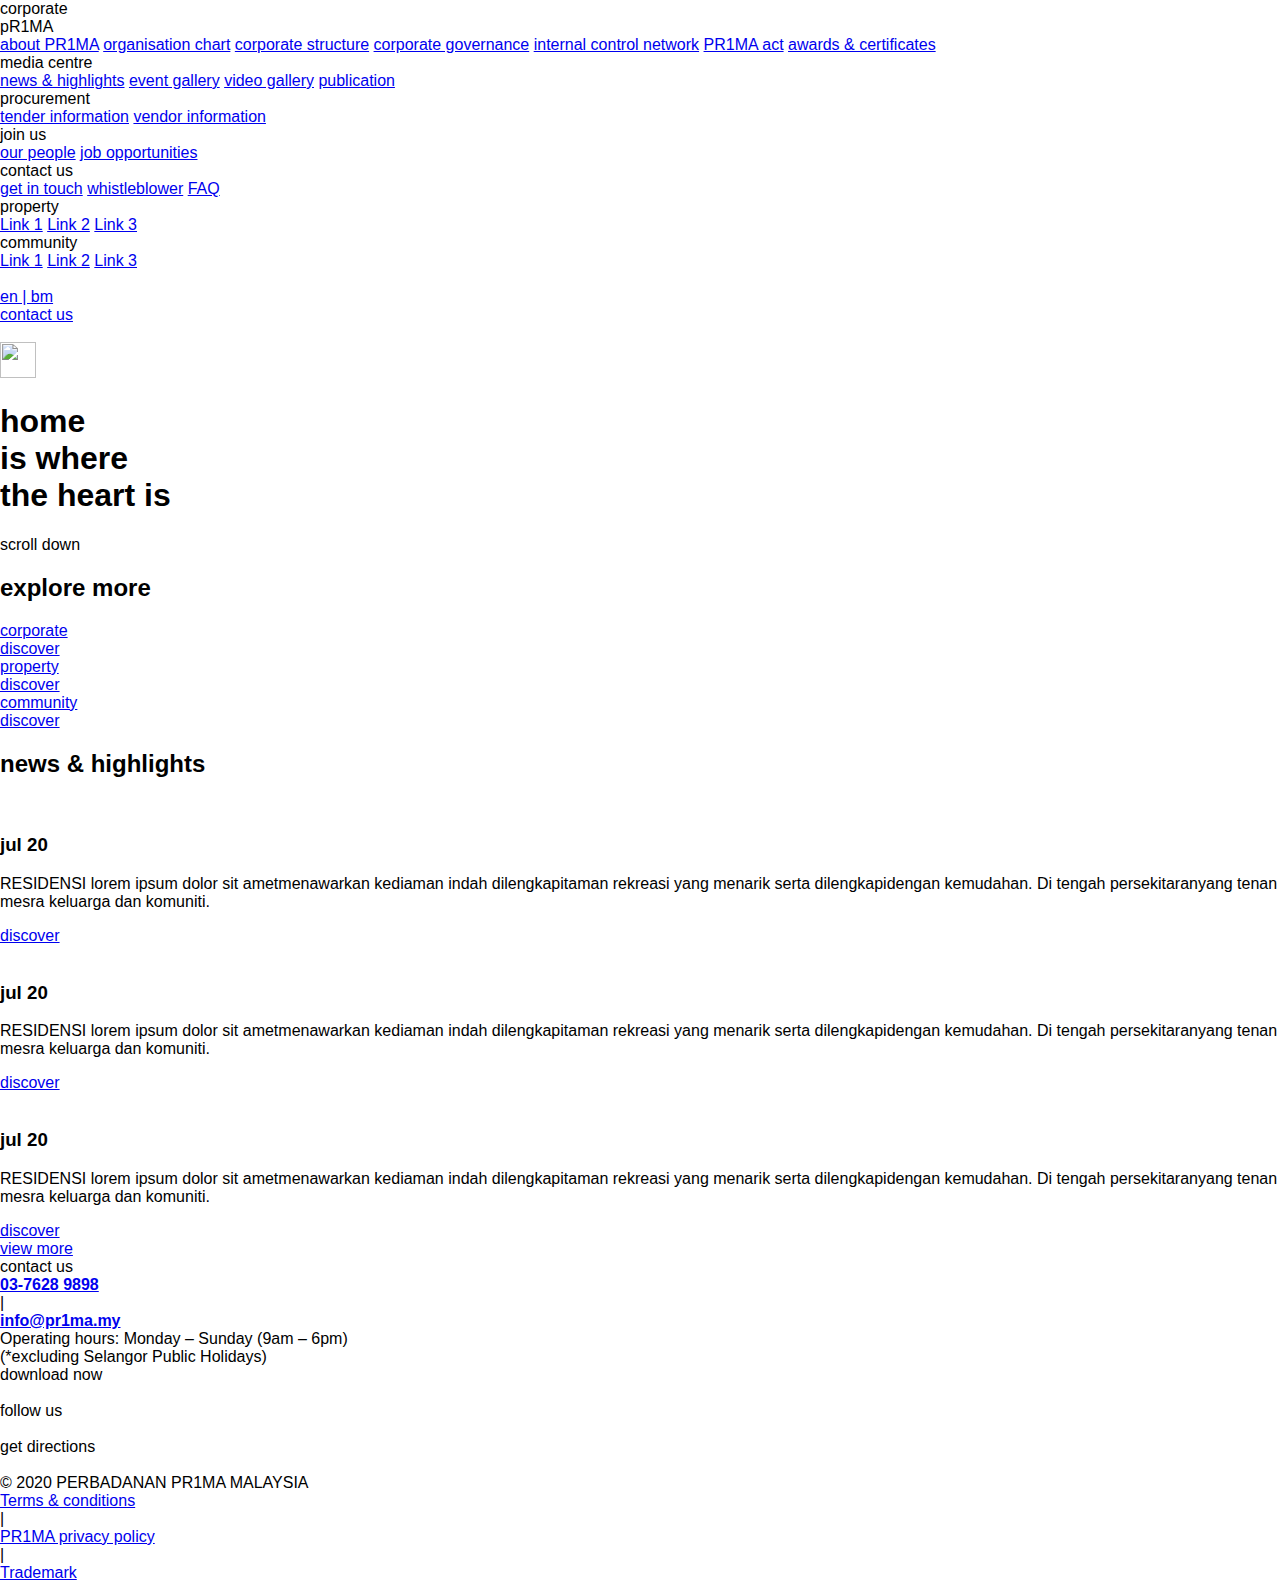
==== commit 0e7b0e54: "Update index.html" ====
--- a/index.html
+++ b/index.html
@@ -6,9 +6,9 @@
   <title>PR1MA</title>
   <meta content="width=device-width, initial-scale=1" name="viewport">
   <meta content="Webflow" name="generator">
-  <link href="normalize.css" rel="stylesheet" type="text/css">
-  <link href="webflow.css" rel="stylesheet" type="text/css">
-  <link href="pr1ma.webflow.css" rel="stylesheet" type="text/css">
+  <link href="css/normalize.css" rel="stylesheet" type="text/css">
+  <link href="css/webflow.css" rel="stylesheet" type="text/css">
+  <link href="css/pr1ma.webflow.css" rel="stylesheet" type="text/css">
   <script src="https://ajax.googleapis.com/ajax/libs/webfont/1.6.26/webfont.js" type="text/javascript"></script>
   <script type="text/javascript">WebFont.load({  google: {    families: ["Roboto:300,300italic,regular,500,700"]  }});</script>
   <!-- [if lt IE 9]><script src="https://cdnjs.cloudflare.com/ajax/libs/html5shiv/3.7.3/html5shiv.min.js" type="text/javascript"></script><![endif] -->
